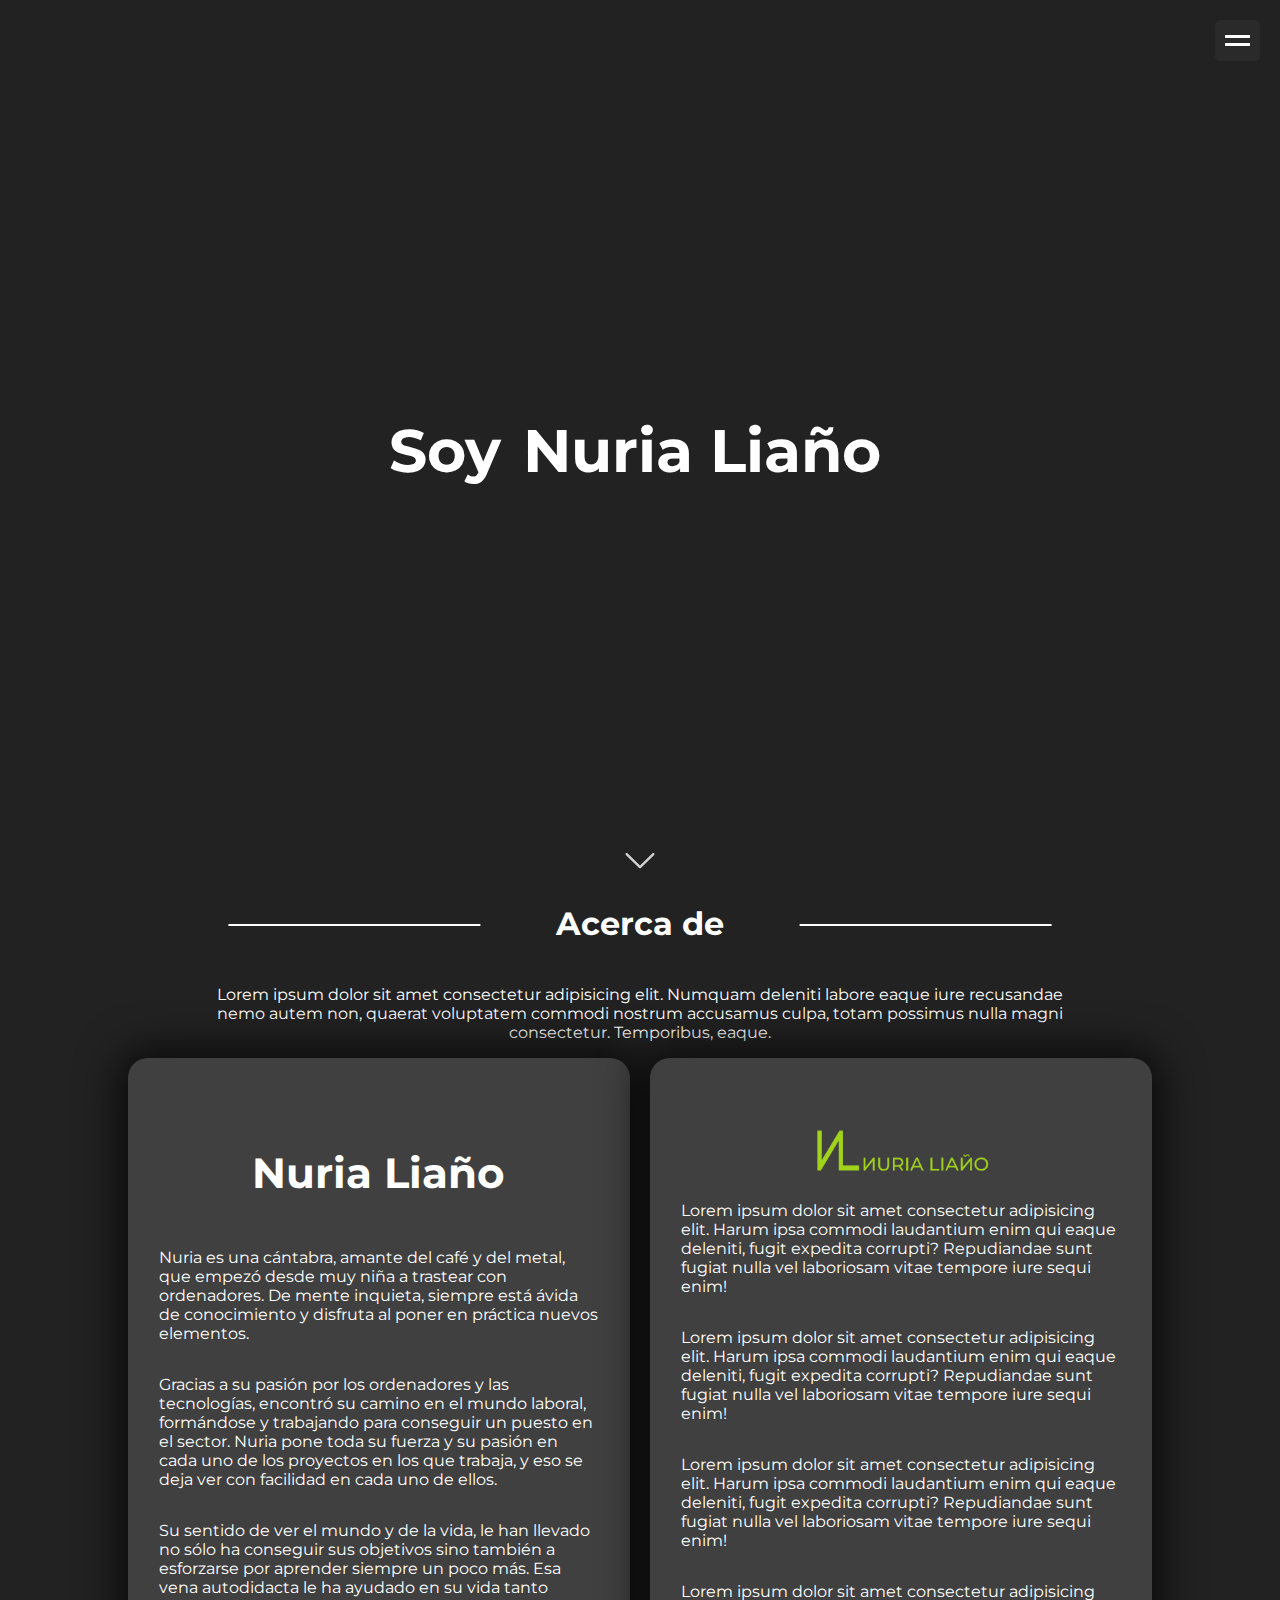
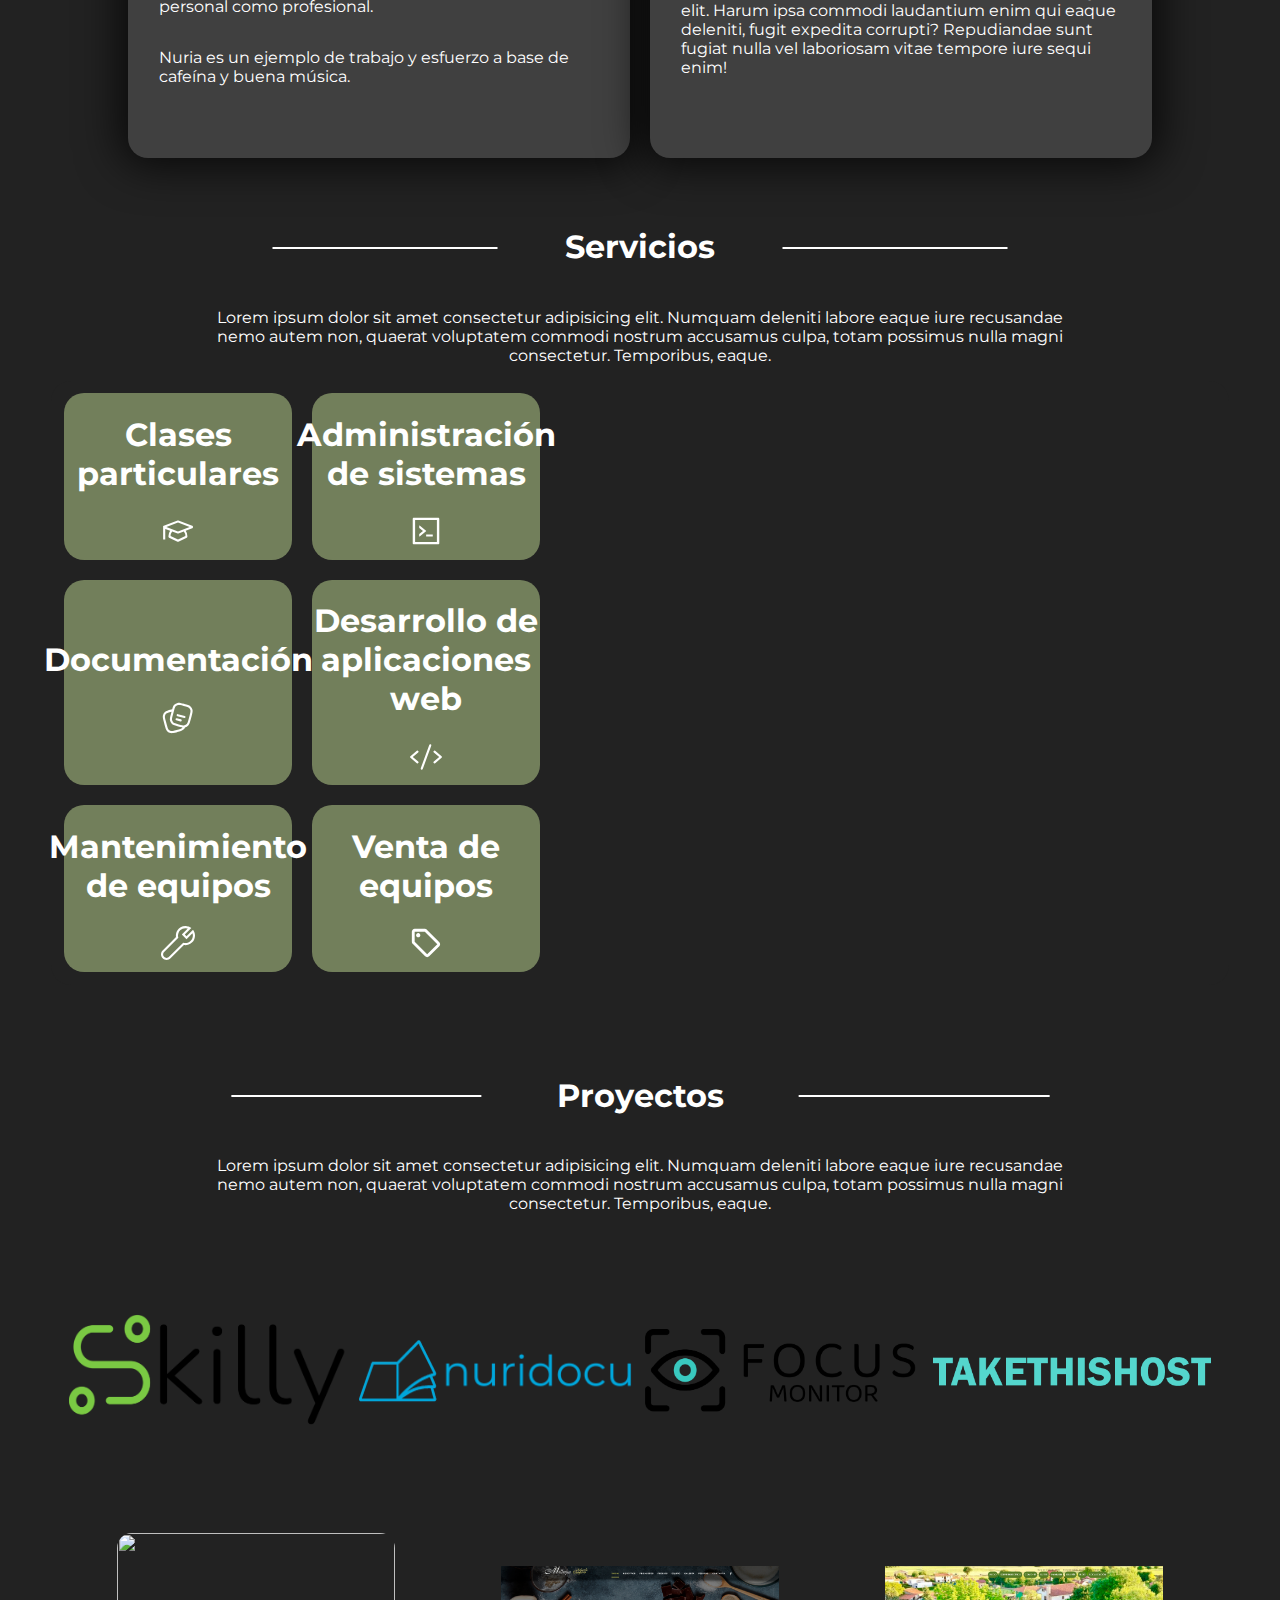
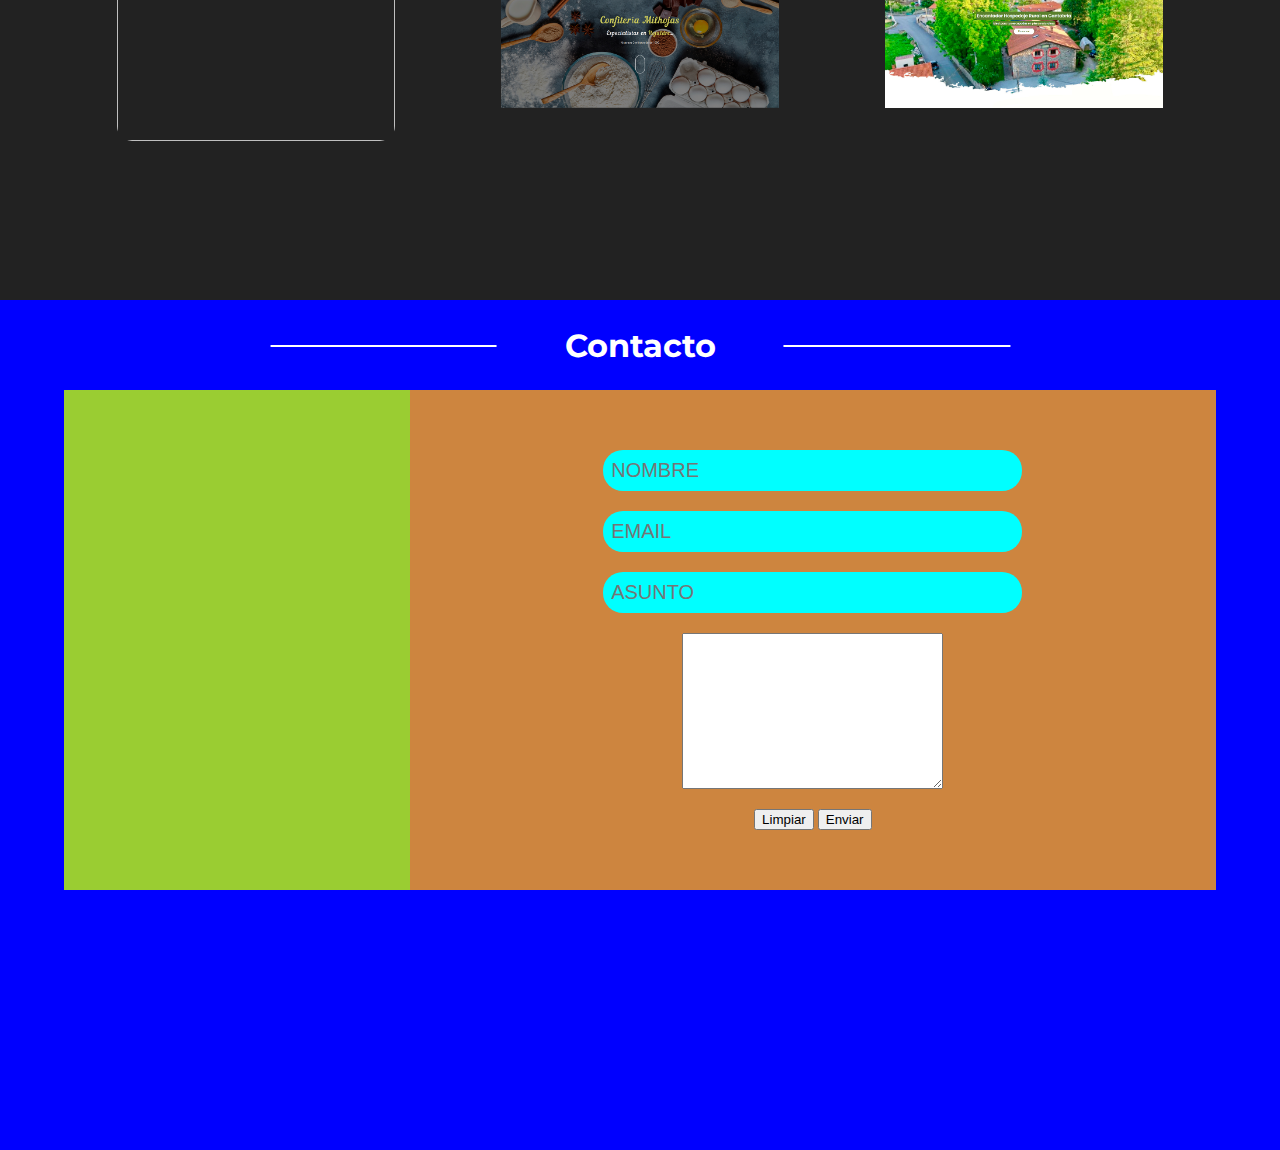
==== index.html @ 92ad4aa0 "change sections" ====
<!DOCTYPE html>
<html lang="en">
<head>
    <meta charset="UTF-8">
    <meta name="viewport" content="width=device-width, initial-scale=1.0">
    <link rel="stylesheet" href="css/main.css">
    <link rel="preconnect" href="https://fonts.googleapis.com">
    <link rel="preconnect" href="https://fonts.gstatic.com" crossorigin>
    <link href="https://fonts.googleapis.com/css2?family=Montserrat&display=swap" rel="stylesheet">
    <script src="js/main.js"></script>
    <title>Nuria Liaño</title>
</head>
<body>
    <header>
        <div id="video-container">
            <video autoplay muted>
                <source src="media/video/header2.mp4" type="video/mp4">
            </video>
        </div>
        <nav class="menu">
            <div class="menu-icon" onclick="toggleMenu()">
                <div class="bar"></div>
                <div class="bar"></div>
            </div>
            <ul class="menu-items" id="menuItems">                
                <li><a href="#home">Inicio</a></li>
                <li><a href="#about">Acerca de</a></li>
                <li><a href="#services">Servicios</a></li>
                <li><a href="#projects">Proyectos</a></li>
                <li><a href="#contact">Contacto</a></li>
            </ul>
        </nav>
        <div id="initial-text">
            <h1 id="initial-title">Soy</h1>
            <h1 id="initial-text-change"></h1>
        </div>
        <a href=""><img src="media/img/arrow-down.svg" alt="" id="arrow-down"></a>
    </header>
    <main>
        <section class="about" id="about">
            <h1 class="title-section">Acerca de</h1>
            <p class="section-text">Lorem ipsum dolor sit amet consectetur adipisicing elit. Numquam deleniti labore eaque iure recusandae nemo autem non, quaerat voluptatem commodi nostrum accusamus culpa, totam possimus nulla magni consectetur. Temporibus, eaque.</p>
            <div class="about-cards-container">
                <div id="about-card-nuria">
                    <h2>Nuria Liaño</h2>
                    <p>Nuria es una cántabra, amante del café y del metal, que empezó desde muy niña a trastear con ordenadores. De mente inquieta, siempre está ávida de conocimiento y disfruta al poner en práctica nuevos elementos. </p>
                    <p>Gracias a su pasión por los ordenadores y las tecnologías, encontró su camino en el mundo laboral, formándose y trabajando para conseguir un puesto en el sector. Nuria pone toda su fuerza y su pasión en cada uno de los proyectos en los que trabaja, y eso se deja ver con facilidad en cada uno de ellos.</p>
                    <p>Su sentido de ver el mundo y de la vida, le han llevado no sólo ha conseguir sus objetivos sino también a esforzarse por aprender siempre un poco más. Esa vena autodidacta le ha ayudado en su vida tanto personal como profesional.</p>
                    <p>Nuria es un ejemplo de trabajo y esfuerzo a base de cafeína y buena música.</p>
                    <div class="nuria-img-container">
                        <img src="media/img/yo3.jpg" alt="">
                    </div>
                </div>
                <div id="about-card-nl">
                    <img src="media/img/bck_transparent_A2D31C_inline.png" alt="">
                    <p>Lorem ipsum dolor sit amet consectetur adipisicing elit. Harum ipsa commodi laudantium enim qui eaque deleniti, fugit expedita corrupti? Repudiandae sunt fugiat nulla vel laboriosam vitae tempore iure sequi enim!</p>
                    <p>Lorem ipsum dolor sit amet consectetur adipisicing elit. Harum ipsa commodi laudantium enim qui eaque deleniti, fugit expedita corrupti? Repudiandae sunt fugiat nulla vel laboriosam vitae tempore iure sequi enim!</p>
                    <p>Lorem ipsum dolor sit amet consectetur adipisicing elit. Harum ipsa commodi laudantium enim qui eaque deleniti, fugit expedita corrupti? Repudiandae sunt fugiat nulla vel laboriosam vitae tempore iure sequi enim!</p>
                    <p>Lorem ipsum dolor sit amet consectetur adipisicing elit. Harum ipsa commodi 
                        laudantium enim qui eaque deleniti, fugit expedita corrupti? Repudiandae sunt fugiat 
                        nulla vel laboriosam vitae tempore iure sequi enim!</p>
                </div>
            </div>
        </section>
        <section class="services" id="services">
            <h1 class="title-section">Servicios</h1>
            <!--  TODO:cambiar esto por que cada vez que pulse o pase por un servicio cambia el texto y los links  -->
            <p class="section-text">Lorem ipsum dolor sit amet consectetur adipisicing elit. Numquam deleniti labore eaque iure recusandae nemo autem non, quaerat voluptatem commodi nostrum accusamus culpa, totam possimus nulla magni consectetur. Temporibus, eaque.</p>
            <div class="services-container">
                <div class="services-cards-container">
                    <div class="services-card" id="services-cp" data-text="Texto para Clases particulares">
                        <h1>Clases particulares</h1>
                        <img src="media/img/icons/mortar.svg" alt="teacher">
                    </div>
                    <div class="services-card" id="services-sy" data-text="Texto para sys">
                        <h1>Administración de sistemas</h1>
                        <img src="media/img/icons/sysadmin.svg" alt="tux linux">
                    </div>
                    <div class="services-card" id="services-doc">
                        <h1>Documentación</h1>
                        <img src="media/img/icons/notes.svg" alt="play twitch">
                    </div>
                    <div class="services-card" id="services-dw">
                        <h1>Desarrollo de aplicaciones web</h1>
                        <img src="media/img/icons/code.svg" alt="web developer">
                    </div>
                    <div class="services-card" id="services-me">
                        <h1>Mantenimiento de equipos</h1>
                        <img src="media/img/icons/repair.svg" alt="repair pc">
                    </div>
                    <div class="services-card" id="services-ve">
                        <h1>Venta de equipos</h1>
                        <img src="media/img/icons/sell.svg" alt="sell pc">
                    </div>
                </div>
                <div class="services-text-container">
                    <div id="text-explain"></div>
                    <a href="#" target="_blank" rel="noopener noreferrer" id="linktoweb"><img src="" alt="" id="imglink"></a>
                    <div id="links-repos">
                        <a href="#" target="_blank" rel="noopener noreferrer" id="repo-github"><img src="" alt="" id="ico-github"></a>
                        <a href="#" target="_blank" rel="noopener noreferrer" id="repo-gitlab"><img src="" alt="" id="ico-gitlab"></a>
                    </div>
                </div>
            </div>
        </section>
        <section class="projects" id="projects">
            <h1 class="title-section">Proyectos</h1>
            <p class="section-text">Lorem ipsum dolor sit amet consectetur adipisicing elit. Numquam deleniti labore eaque iure recusandae nemo autem non, quaerat voluptatem commodi nostrum accusamus culpa, totam possimus nulla magni consectetur. Temporibus, eaque.</p>
            <div class="wrapper">
                <div class="card">
                    <img src="media/img/7AC943_black_transparent.png">
                    <div class="info">
                        <h1>Skilly</h1>
                        <p>Lorem Ipsum is simply dummy text from the printing and typesetting industry</p>
                        <button>Read More</button><!--  TODO:cambiar esto por links a las web  -->
                    </div>
                </div>
                <div class="card">
                    <img src="media/img/logo_nuridocu_linea_blue.png">
                    <div class="info">
                        <h1>Nuridocu</h1>
                        <p>Lorem Ipsum is simply dummy text from the printing and typesetting industry</p>
                        <button>Read More</button>
                    </div>
                </div>
                <div class="card">
                    <img src="media/img/focus_monitor.png">
                    <div class="info">
                        <h1>Focus Monitor</h1>
                        <p>Lorem Ipsum is simply dummy text from the printing and typesetting industry</p>
                        <button>Read More</button>
                    </div>
                </div>
                <div class="card">
                    <img src="media/img/takethishost.png">
                    <div class="info">
                        <h1>TakeThisHost</h1>
                        <p>Lorem Ipsum is simply dummy text from the printing and typesetting industry</p>
                        <button>Read More</button>
                    </div>
                </div>
                <div class="card">
                    <img src="https://gitlab.com/Nuria_Liano/gitrepos/-/raw/master/img/gitrepos_bck.png">
                    <div class="info">
                        <h1>GitRepos</h1>
                        <p>Lorem Ipsum is simply dummy text from the printing and typesetting industry</p>
                        <button>Read More</button>
                    </div>
                </div>
                <div class="card">
                    <img src="media/img/confiteria.png">
                    <div class="info">
                        <h1>Confitería Milhojas</h1>
                        <p>Lorem Ipsum is simply dummy text from the printing and typesetting industry</p>
                        <button>Read More</button>
                    </div>
                </div>
                <div class="card">
                    <img src="media/img/antaviana.png">
                    <div class="info">
                        <h1>Antaviana Cantabria</h1>
                        <p>Lorem Ipsum is simply dummy text from the printing and typesetting industry</p>
                        <button>Read More</button>
                    </div>
                </div>
            </div>
        </section>
        <section class="contact" id="contact">
            <h1 class="title-section">Contacto</h1>
            <div class="cal-form-container">
                <div class="contact-info">

                </div>
                <div class="form">
                    <form id="contact-form">

                        <input type="text" name="nombre" id="name" placeholder="NOMBRE">
                        <input type="text" name="email" id="email" placeholder="EMAIL">
                        <input type="text" name="asunto" id="asunto" placeholder="ASUNTO">
                        <textarea name="mesage" id="mesage" cols="30" rows="10"></textarea>
                        <div id="buttons-form">
                            <button type="reset">Limpiar</button>
                            <button type="submit">Enviar</button>
                        </div>
                        
                        <!-- <div class="inputBox">
                            <label>Nombre*</label>
                            <input type="text" id="nombre" name="nombre" required placeholder="Tu nombre"> 
                        </div>
                        
                        <div class="inputBox">
                            <label>Email*</label>
                            <input type="email" id="email" name="email" required placeholder="tucorreo@correo.com">
                        </div>

                        <div class="inputBox">
                            <label>Asunto*</label>
                            <input type="text" id="asunto" name="asunto" required placeholder="Asunto">
                        </div>

                        <div class="inputBox">
                            <label>Motivo de contacto</label>
                            <select id="opciones" name="opciones">
                            <option value="clases_asesoramiento">Clases Particulares</option>
                            <option value="clases_asesoramiento">Asesoramiento académico</option>
                            <option value="desarrollo_web">Desarrollo Web</option>
                            <option value="mantenimiento">Mantenimiento de Equipos</option>
                            <option value="venta_asesoramiento">Venta de equipos</option>
                            <option value="venta_asesoramiento">Presupuestos de equipos</option>
                            <option value="charleta">Charleta</option>
                            </select>
                        </div>
                        <div class="inputBox">
                            <label>Contenido del correo*</label>
                            <textarea id="contenido" name="contenido" rows="15" cols="50" required></textarea>
                        </div>
                    
                        <input type="reset">Limpiar formulario<input/>
                        <button type="submit">Enviar</button> -->
                    </form>
                </div>
            </div>
        </section>
        
    </main>
</body>
</html>
---- css/main.css ----
body{
    background-color: #222222;
    color: #ffffff;
    font-family: 'Montserrat', sans-serif;
    margin: 0;
    padding: 0;
}

/* general */
.title-section{
    position: relative;
    margin: 2% 0;
}

.title-section::before,
.title-section::after {
  content: '';
  position: absolute;
  top: 50%; /* Posicionamos las líneas en la mitad vertical del título */
  width: 150%; /* Ancho de las líneas (puedes ajustarlo según tus preferencias) */
  height: 2px; /* Altura de las líneas (puedes ajustarlo según tus preferencias) */
  background-color: white; /* Color de las líneas (puedes ajustarlo según tus preferencias) */
}

.title-section::before {
  left: 0; /* Línea izquierda */
  transform: translateX(-130%); /* Centramos la línea izquierda al principio del título */
}

.title-section::after {
  right: 0; /* Línea derecha */
  transform: translateX(130%); /* Centramos la línea derecha al final del título */
}

.section-text{
    padding: 0 15%;
    text-align: center;
}
/* header */

header{
    width: 100%;
    height: 100%;
    display: flex;
    justify-content: center;
    align-items: center;
    flex-direction: column;
    position: relative;
}

#video-container{
    width: 100%;
    height: 100vh;
    display: flex;
    justify-content: center;
    align-items: center;
    z-index: -1;
}

#video-container video{
    width: 100%;
    height: 100%;
    filter: blur(3px);
    object-fit: cover;
    opacity: 0.7;
    z-index: -1;
}

#initial-text{
    position: absolute;
    width: 90%;
    height: 20vh;
    font-size: 30px;
    display: flex;
    flex-direction: row;
    justify-content: center;
    align-items: center;
    gap: 1%;
    border-radius: 15px;
    opacity: 1;
    transition: opacity 1s ease-in-out;
}

#initial-text-change {
    display: inline-block;
    padding: 10px;
    border-radius: 5px;
    transition: opacity 0.5s ease-in-out;
}

#arrow-down {
    position: absolute;
    bottom: 20px; /* Ajusta la distancia desde abajo */
    left: 50%; /* Coloca la imagen en el centro horizontalmente */
    transform: translateX(-50%); /* Centra horizontalmente la imagen */
    width: 40px; /* Ajusta el ancho de la imagen */
    height: 40px; /* Ajusta la altura de la imagen */
    opacity: 0.8;
    animation: moveDown 2s infinite alternate; /* Animación para mover hacia abajo */
}

@keyframes moveDown {
    0% {
        transform: translateX(-50%) translateY(0); /* Posición inicial */
    }
    100% {
        transform: translateX(-50%) translateY(20px); /* Posición final (20px hacia abajo) */
    }
}

.menu {
    position: absolute;
    top: 20px; /* Ajusta la distancia desde la parte superior */
    right: 20px; /* Ajusta la distancia desde la derecha */
    background-color: #45454544;
    color: #fff;
    display: flex;
    align-items: flex-end; /* Alinea el menú a la derecha */
    padding: 10px;
    border-radius: 5px;
  }
  
  .menu-icon {
    cursor: pointer;
  }
  
  .bar {
    width: 25px;
    height: 3px;
    background-color: #fff;
    margin: 5px 0;
    transition: transform 1s;
  }
  
  .menu-items {
    list-style: none;
    padding: 0;
    display: none;
  }
  
  .menu-items li {
    padding: 10px;
  }
  
  .menu-items li a {
    color: #fff;
    text-decoration: none;
  }
  
  .menu-items li a:hover {
    text-decoration: underline;
  }

/* main */
main{
    width: 100%;
}

/* acerca */
.about{
    width: 100%;
    height: 100vh;
    display: flex;
    justify-content: center;
    align-items: center;
    flex-direction: column;

}

.about-cards-container{
    width: 80%;
    display: flex;
    flex-direction: row;
    justify-content: center;
    align-items: center;
    gap: 2%;
    margin-bottom: 5%;
}

#about-card-nl, #about-card-nuria{
    width: 50%;
    height: 700px;
    border-radius: 20px;
    background-color: rgb(64, 64, 64);
    display: flex;
    justify-content: center;
    align-items: center;
    flex-direction: column;
    padding:0 3%;
    position: relative;
    overflow: hidden;
    box-shadow: 0px 0px 43px 8px rgba(0,0,0,0.75);
}

#about-card-nuria > h2{
    font-size: 260%;
}
#about-card-nl img{
    width: 40%;
}

/* Estilos para el contenedor de la imagen en about-card-nuria */
.nuria-img-container {
    position: absolute; /* Posición absoluta para superponer la imagen */
    top: 0;
    left: 0;
    width: 100%;
    height: 100%;
    display: flex;
    justify-content: center;
    align-items: center;
    opacity: 0; /* La imagen inicialmente está oculta */
    visibility: hidden; /* Ocultamos la imagen pero mantiene el espacio */
    transition: opacity 0.5s, visibility 0.5s; /* Transición suave */
}

.nuria-img-container > img{
    width: 100%;
}

#about-card-nuria:hover .nuria-img-container {
    opacity: 1; /* Mostramos la imagen al hacer hover en about-card-nuria */
    background-color: rgb(108, 108, 108);
    border-radius: 20px;
    visibility: visible; /* Hacemos visible la imagen */
}

#about-card-nl:hover, #about-card-nuria:hover {
    background-color: rgb(108, 108, 108)
}

/* services */

.services{
    width: 100%;
    height: 850px;
    display: flex;
    justify-content: center;
    align-items: center;
    flex-direction: column;
    background-image: url("../media/img/bck-services.png");
    background-size: cover;
    background-repeat: no-repeat;
    background-position: center;
}

.services-container{
    width: 90%;
    margin-bottom: 5%;
    display: flex;
    flex-direction: row;
    padding: 1%;
    background-color: #22222295;
    border-radius: 20px;
    
}

.services-cards-container{
    width: 50%;
    display: flex;
    flex-direction: row;
    flex-wrap: wrap;
    gap: 20px;
}

.services-card{
    width: 40%;
    display: flex;
    flex-direction: column;
    justify-content: center;
    align-items: center;
    text-align: center;
    border-radius: 20px;
    background-color: #b2ca898e;

}
.services-card > img{
    width: 15%;
    margin-bottom: 5%;
}

.services-card:hover{
    /* background-color: #88ac26; */
    box-shadow: 0px 0px 47px 11px #87d1088e;
}

.services-text-container{
    width: 50%;
    display: flex;
    flex-direction: column;
    align-items: center;
    padding-right: 1%;
    
}

#text-explain{
    width: 100%;
    height: 90%;
    
    border-radius: 20px;
    padding: 2%;
    display: flex;
    flex-direction: column;
    align-items: center;
}

#linktoweb, #links-repos, #repo-github a, #repo-gitlab a{
    width: 100%;
    display: flex;
    justify-content: center;
    align-items: center;
    padding: 1%;
}

#linktoweb img{
    width: 120px;
}

#links-repos{
  gap: 3%;
}

#repo-github img, #repo-gitlab img{
    width: 35px;
}

/* projects */

.projects{
    width: 100%;
    height: 850px;
    display: flex;
    align-items: center;
    flex-direction: column;
}
.wrapper {
    margin-top: 3%;
    display: flex;
    width: 90%;
    justify-content: space-around;
    align-items: center;
    flex-wrap: wrap;
  }
  
  .card {
    width: 20%;
    height: 160px;
    border-radius: 15px;
    padding: 1.5rem;
    position: relative;
    display: flex;
    align-items: flex-end;
    transition: 0.4s ease-out;
    margin-bottom: 5%;
  }
  
  .card:hover {
    transform: translateY(20px);
  }
  
  .card:before {
    content: "";
    position: absolute;
    top: 0;
    left: 0;
    display: block;
    width: 100%;
    height: 100%;
    border-radius: 15px;
    background: rgba(0, 0, 0, 0.6);
    z-index: 2;
    transition: 0.5s;
    opacity: 0;
  }
  
  .card:hover:before {
    opacity: 1;
  }
  
  .card img {
    width: 100%;
    height: 100%;
    object-fit: contain;
    position: absolute;
    top: 0;
    left: 0;
    border-radius: 15px;
  }
  
  .card .info {
    position: relative;
    z-index: 3;
    color: white;
    opacity: 0;
    transform: translateY(30px);
    transition: 0.5s;
  }
  
  .card:hover .info {
    opacity: 1;
    transform: translateY(0px);
  }
  
  .card .info h1 {
    margin: 0px;
  }
  
  .card .info p {
    letter-spacing: 1px;
    font-size: 15px;
    margin-top: 8px;
  }
  
  .card .info button {
    padding: 0.6rem;
    outline: none;
    border: none;
    border-radius: 3px;
    background: white;
    color: black;
    font-weight: bold;
    cursor: pointer;
    transition: 0.4s ease;
  }
  
  .card .info button:hover {
    background: dodgerblue;
    color: white;
  }

/* contacto */

.contact{
    width: 100%;
    height: 850px;
    display: flex;
    align-items: center;
    flex-direction: column;
    background-color: blue;
}
.cal-form-container{
    width: 90%;
    background-color: brown;
    display: flex;
    flex-direction: row;
    align-items: center;
}

.cal-form-container .contact-info{
    width: 30%;
    background-color: yellowgreen;
    height: 500px;
}

.cal-form-container .form{
    width: 70%;
    background-color: red;
    height: 500px;
    display: flex;
    flex-direction: column;
    justify-content: center;
    align-items: center;
}

#contact-form{
    width: 100%;
    height: 100%;
    display: flex;
    flex-direction: column;
    justify-content: center;
    flex-wrap: wrap;
    align-items: center;
    gap: 20px;
    background-color: peru;
}

#contact-form input{
  width: 50%;
  height: 5%;
  background-color: cyan;
  border: none;
  outline: none;
  font-size: 20px;
  border-radius: 20px;
  padding: 1%;
}
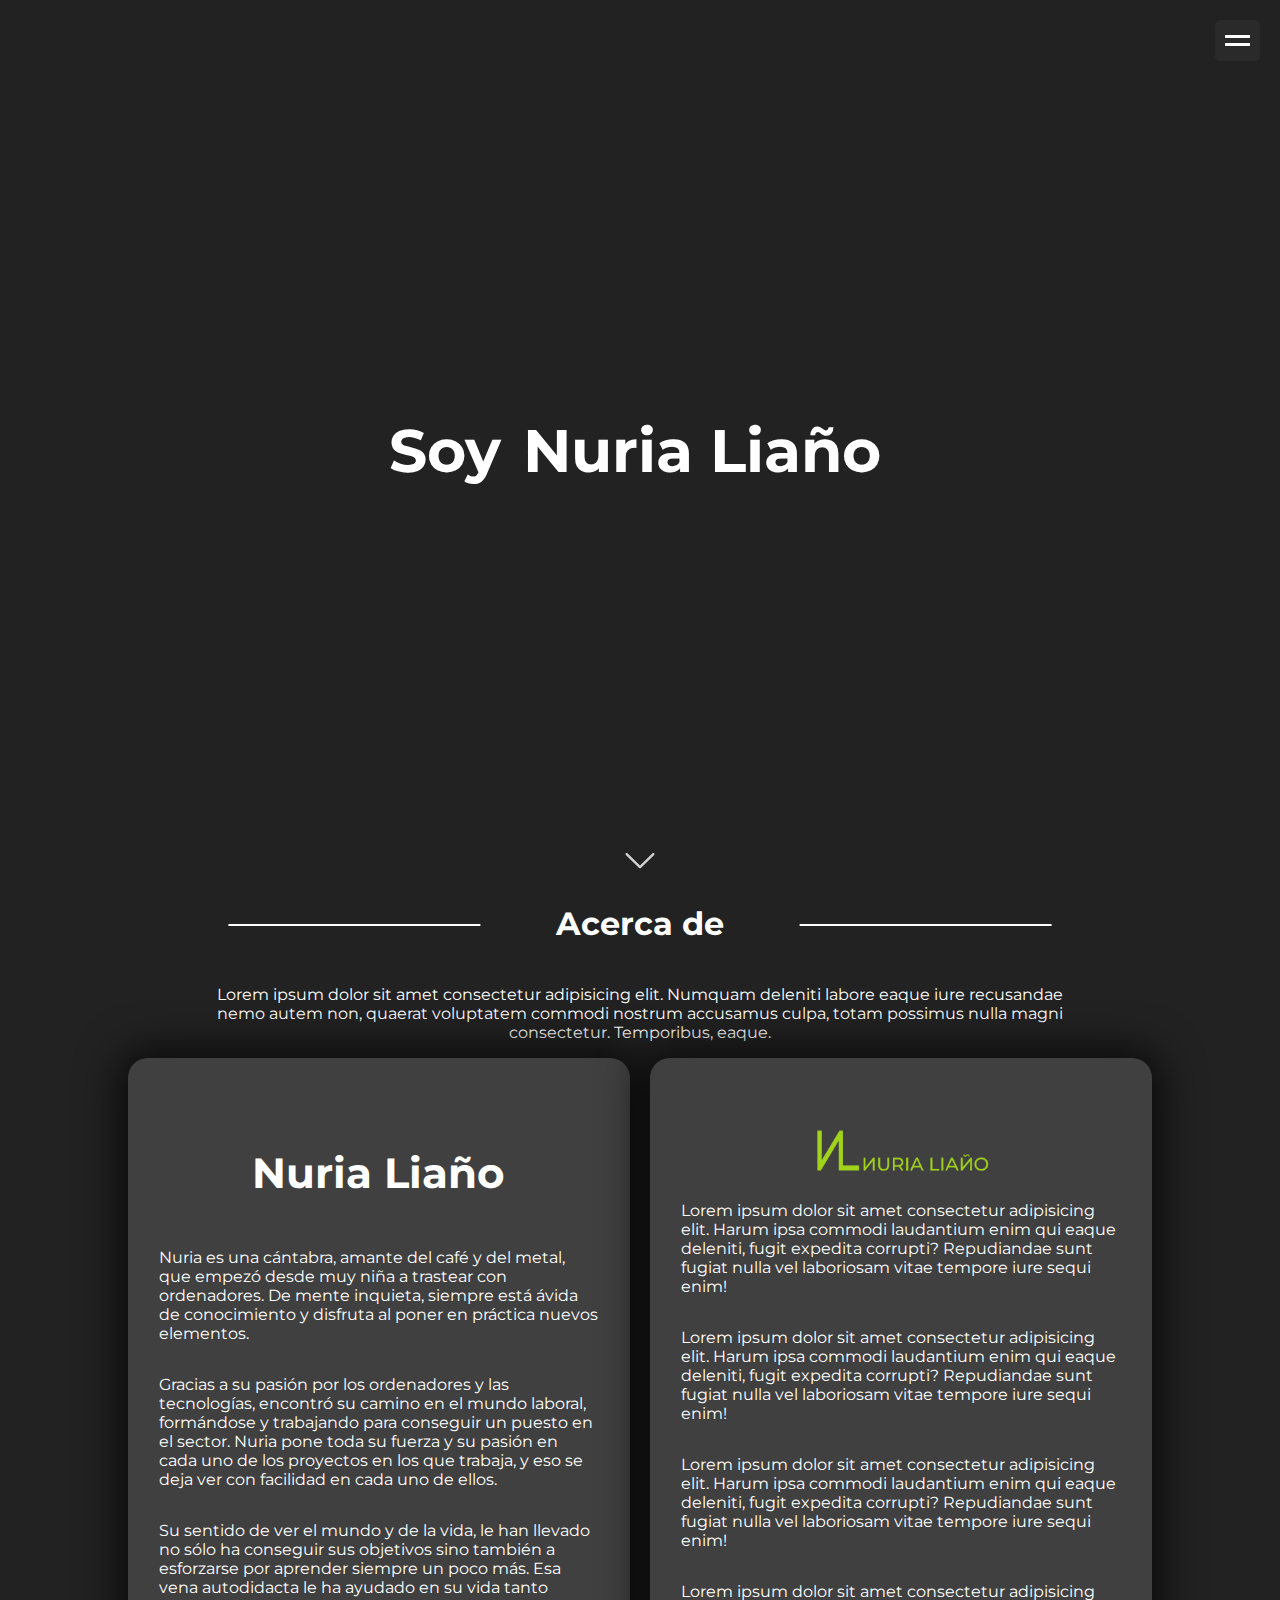
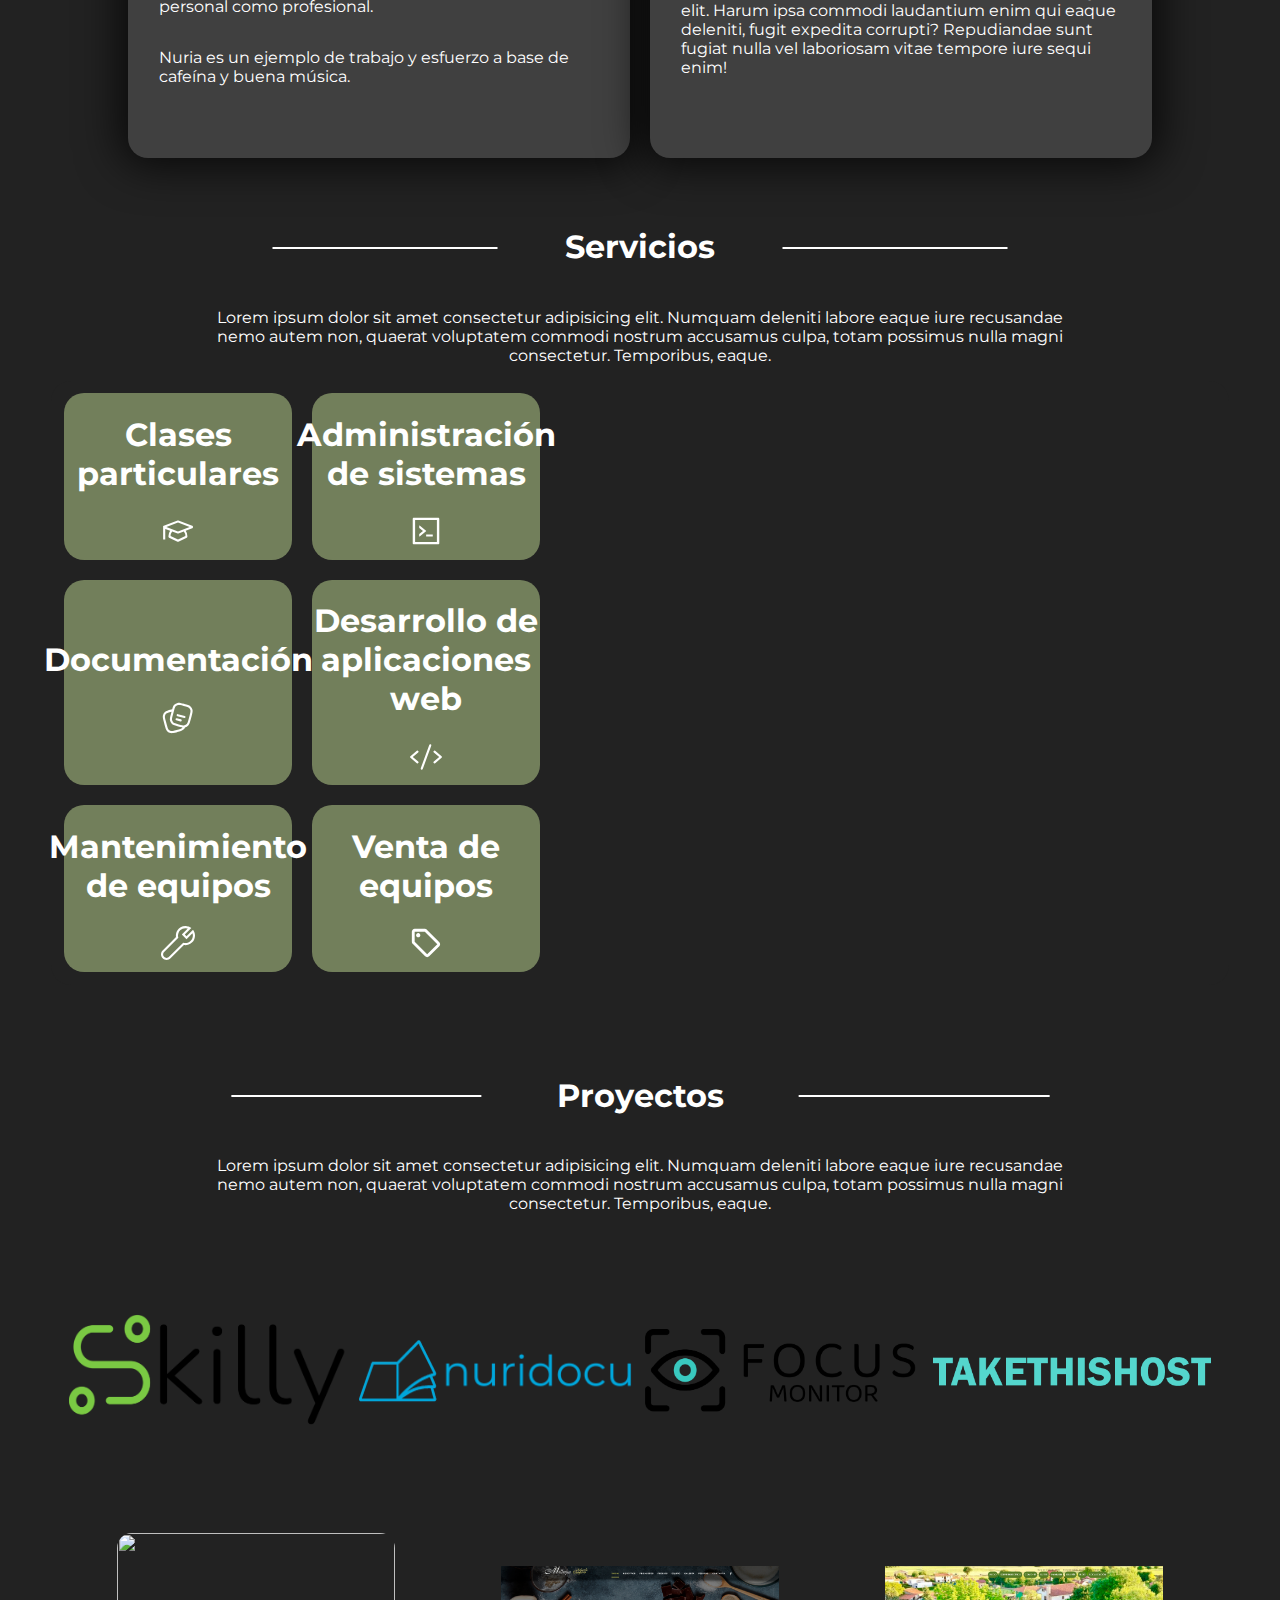
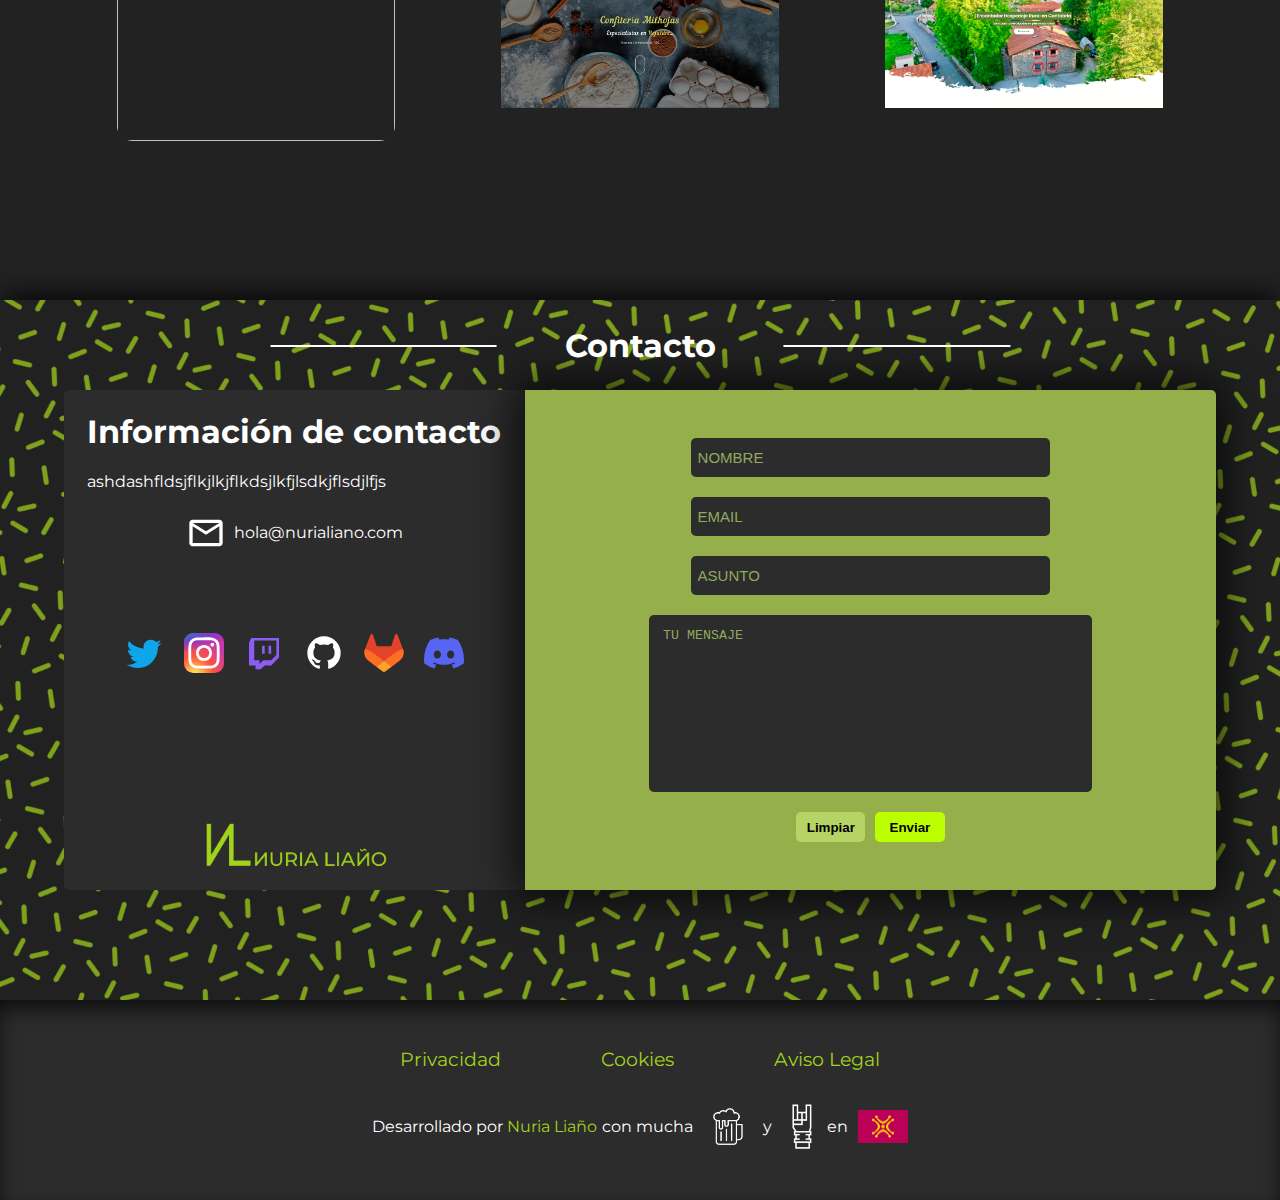
==== commit 21d2c0ac: "add more changes and pictures" ====
--- a/index.html
+++ b/index.html
@@ -169,59 +169,62 @@
             <h1 class="title-section">Contacto</h1>
             <div class="cal-form-container">
                 <div class="contact-info">
-
-                </div>
+                    <div class="contact-info-container">
+                        <h1>Información de contacto</h1>
+                        <p>ashdashfldsjflkjlkjflkdsjlkfjlsdkjflsdjlfjs</p>
+                        <div id="email-section">
+                            <img src="media/img/icons/email.svg" alt="email">
+                            <p>hola@nurialiano.com</p>
+                        </div>
+                    </div>
+                    <div id="social-media">
+                        <a href="https://twitter.com/Nuria_Liano" target="_blank" rel="noopener noreferrer" class="social-link"><img src="media/img/icons/twitter.svg" alt="twitter" id="twitter" class="social-img"></a>
+                        <a href="https://twitter.com/Nuria_Liano" target="_blank" rel="noopener noreferrer" class="social-link"><img src="media/img/icons/instagram.svg" alt="instagram" id="instagram" class="social-img"></a>
+                        <a href="https://www.twitch.tv/nurialiano" target="_blank" rel="noopener noreferrer" class="social-link"><img src="media/img/icons/twitch.svg" alt="twitch" id="twitch" class="social-img"></a>
+                        <a href="https://github.com/NuriaLiano" target="_blank" rel="noopener noreferrer" class="social-link"><img src="media/img/icons/github.svg" alt="github" id="github" class="social-img"></a>
+                        <a href="https://gitlab.com/Nuria_Liano" target="_blank" rel="noopener noreferrer" class="social-link"><img src="media/img/icons/gitlab.svg" alt="gitlab" id="gitlab" class="social-img"></a>
+                        <a href="discordapp.com/usuarios/689209701895766049" target="_blank" rel="noopener noreferrer" class="social-link"><img src="media/img/icons/discord.svg" alt="discord" id="discord" class="social-img"></a>
+                    </div>
+                    <img src="media/img/bck_transparent_A2D31C_inline.png" alt="" id="nl-logo">
+                </div>
+                
                 <div class="form">
                     <form id="contact-form">
-
                         <input type="text" name="nombre" id="name" placeholder="NOMBRE">
                         <input type="text" name="email" id="email" placeholder="EMAIL">
                         <input type="text" name="asunto" id="asunto" placeholder="ASUNTO">
-                        <textarea name="mesage" id="mesage" cols="30" rows="10"></textarea>
+                        <textarea name="mesage" id="mesage" cols="30" rows="10" placeholder="TU MENSAJE"></textarea>
                         <div id="buttons-form">
                             <button type="reset">Limpiar</button>
                             <button type="submit">Enviar</button>
                         </div>
-                        
-                        <!-- <div class="inputBox">
-                            <label>Nombre*</label>
-                            <input type="text" id="nombre" name="nombre" required placeholder="Tu nombre"> 
-                        </div>
-                        
-                        <div class="inputBox">
-                            <label>Email*</label>
-                            <input type="email" id="email" name="email" required placeholder="tucorreo@correo.com">
-                        </div>
-
-                        <div class="inputBox">
-                            <label>Asunto*</label>
-                            <input type="text" id="asunto" name="asunto" required placeholder="Asunto">
-                        </div>
-
-                        <div class="inputBox">
-                            <label>Motivo de contacto</label>
-                            <select id="opciones" name="opciones">
-                            <option value="clases_asesoramiento">Clases Particulares</option>
-                            <option value="clases_asesoramiento">Asesoramiento académico</option>
-                            <option value="desarrollo_web">Desarrollo Web</option>
-                            <option value="mantenimiento">Mantenimiento de Equipos</option>
-                            <option value="venta_asesoramiento">Venta de equipos</option>
-                            <option value="venta_asesoramiento">Presupuestos de equipos</option>
-                            <option value="charleta">Charleta</option>
-                            </select>
-                        </div>
-                        <div class="inputBox">
-                            <label>Contenido del correo*</label>
-                            <textarea id="contenido" name="contenido" rows="15" cols="50" required></textarea>
-                        </div>
-                    
-                        <input type="reset">Limpiar formulario<input/>
-                        <button type="submit">Enviar</button> -->
                     </form>
                 </div>
             </div>
         </section>
-        
+        <footer>
+            <div class="footer-container">
+                <div class="legal-links">
+                    <a href="#">Privacidad</a>
+                    <a href="#">Cookies</a>
+                    <a href="#">Aviso Legal</a>
+                </div>
+                <div class="developer">
+                    <p>Desarrollado por <span>Nuria Liaño</span></p>
+                    <div class="dev-imgs">
+                        <p>con mucha</p>
+                        <img src="media/img/icons/beer.png" alt="beer icon" id="beer">
+                        <p>y</p>
+                        <img src="media/img/icons/metal.png" alt="metal icon" id="metal">
+                    </div>
+                    <div class="location">
+                        <p>en</p>
+                        <img src="media/img/icons/cantabria.png" alt="cantabria flag" id="cantabria">
+                    </div>
+                </div>
+                
+            </div>
+        </footer>
     </main>
 </body>
 </html>--- a/css/main.css
+++ b/css/main.css
@@ -1,3 +1,8 @@
+
+html{
+  scroll-behavior: smooth;
+  overflow-behavior: smooth; /* Agregar esta propiedad para navegadores que la admitan */
+}
 
 body{
     background-color: #222222;
@@ -5,6 +10,7 @@
     font-family: 'Montserrat', sans-serif;
     margin: 0;
     padding: 0;
+    overscroll-behavior-y: contain;
 }
 
 /* general */
@@ -433,29 +439,77 @@
 
 .contact{
     width: 100%;
-    height: 850px;
-    display: flex;
-    align-items: center;
-    flex-direction: column;
-    background-color: blue;
+    height: 700px;
+    display: flex;
+    align-items: center;
+    flex-direction: column;
+    background-image: url("../media/img/back_contact.png");
+    background-position: center;
+    background-size: cover;
+    box-shadow: 0px -10px 22px -3px rgba(0,0,0,0.75);
 }
 .cal-form-container{
     width: 90%;
-    background-color: brown;
     display: flex;
     flex-direction: row;
     align-items: center;
 }
 
-.cal-form-container .contact-info{
-    width: 30%;
-    background-color: yellowgreen;
+.contact-info{
+    width: 40%;
     height: 500px;
+    display: flex;
+    flex-direction: column;
+    align-items: center;
+    justify-content: flex-start;
+    background-color: #2c2c2c;
+    border-radius: 5px 0 0 5px;
+    gap: 15%;
+}
+
+.contact-info #email-section{
+    width: 100%;
+    display: flex;
+    flex-direction: row;
+    gap: 2%;
+    justify-content: center;
+    align-items: center;
+}
+
+.contact-info #email-section img{
+    width: 40px;
+}
+
+#social-media{
+  width: 100%;
+  display: flex;
+  flex-wrap: wrap;
+  justify-content: center;
+  align-items: center;
+  gap: 20px;
+}
+
+#social-media .social-link{
+  width: fit-content;
+  display: flex;
+  justify-content: center;
+  align-items: center;
+}
+
+#social-media .social-img{
+  width: 40px;
+  height: 40px;
+  transition: background-image 0.3s ease;
+}
+
+#nl-logo{
+  width: 40%;
+  margin-top: auto;
+  margin-bottom: 2%;
 }
 
 .cal-form-container .form{
-    width: 70%;
-    background-color: red;
+    width: 60%;
     height: 500px;
     display: flex;
     flex-direction: column;
@@ -472,16 +526,138 @@
     flex-wrap: wrap;
     align-items: center;
     gap: 20px;
-    background-color: peru;
+    background-color: #95b04a;
+    box-shadow: 0px 0px 43px 8px rgba(0,0,0,0.75);
+    border-radius: 0 5px 5px 0;
 }
 
 #contact-form input{
   width: 50%;
   height: 5%;
-  background-color: cyan;
   border: none;
   outline: none;
-  font-size: 20px;
-  border-radius: 20px;
+  font-size: 15px;
+  border-radius: 5px;
   padding: 1%;
-}
+  background-color: #2c2c2c;
+  color: white;
+}
+
+#contact-form input::placeholder, #contact-form textarea::placeholder{
+  color: rgb(145, 169, 93);
+}
+
+#contact-form textarea{
+  width: 60%;
+  border-radius: 5px;
+  border: none;
+  outline: none;
+  background-color: #2c2c2c;
+  resize: none;
+  padding: 2%;
+  color: white;
+}
+
+#buttons-form{
+  width: 100%;
+  display: flex;
+  flex-direction: row;
+  align-items: center;
+  justify-content: center;
+  gap: 10px;
+}
+
+#buttons-form button{
+  width: 10%;
+  height: 30px;
+  border: none;
+  outline: none;
+  border-radius: 5px;
+  font-weight: bolder;
+}
+
+#buttons-form button[type="submit"]{
+  background-color: #bbff00;
+}
+
+#buttons-form button[type="submit"]:hover, #buttons-form button[type="reset"]:hover {
+  background-color: #668a01;
+}
+
+#buttons-form button[type="reset"]{
+  background-color: #b6d365;
+}
+
+/* footer */
+
+footer{
+  box-shadow: inset 0px 10px 22px -3px rgba(0,0,0,0.75);
+  width: 100%;
+  height: 200px;
+  background-color: #2c2c2c;
+  display: flex;
+  justify-content: center;
+  align-items: center;
+}
+
+.footer-container{
+  width: 100%;
+  display: flex;
+  justify-content: center;
+  align-items: center;
+  flex-direction: column;
+  gap: 30px;
+}
+
+.legal-links, .developer{
+  width: 100%;
+  display: flex;
+  justify-content: center;
+  align-items: center;
+}
+
+.legal-links{
+  gap: 100px;
+}
+
+.legal-links a{
+  color: #A2D31C;
+  text-decoration: none;
+  font-size: 19px;
+}
+
+.developer{
+  gap: 5px; /*este gap es para separar el texto de desarrollado por nuria liano */
+}
+
+.developer span{
+  color: #A2D31C;
+}
+
+.dev-imgs, .location{
+  display: flex;
+  justify-content: center;
+  align-items: center;
+  gap: 20px;
+}
+
+.dev-imgs #beer{
+  width: 30px;
+  height: auto;
+}
+
+.dev-imgs #metal{
+  width: 20px;
+  height: auto;
+}
+
+.location{
+  gap: 10px;
+  margin-left: 10px;
+}
+
+.location #cantabria{
+  width: 50px;
+}
+
+
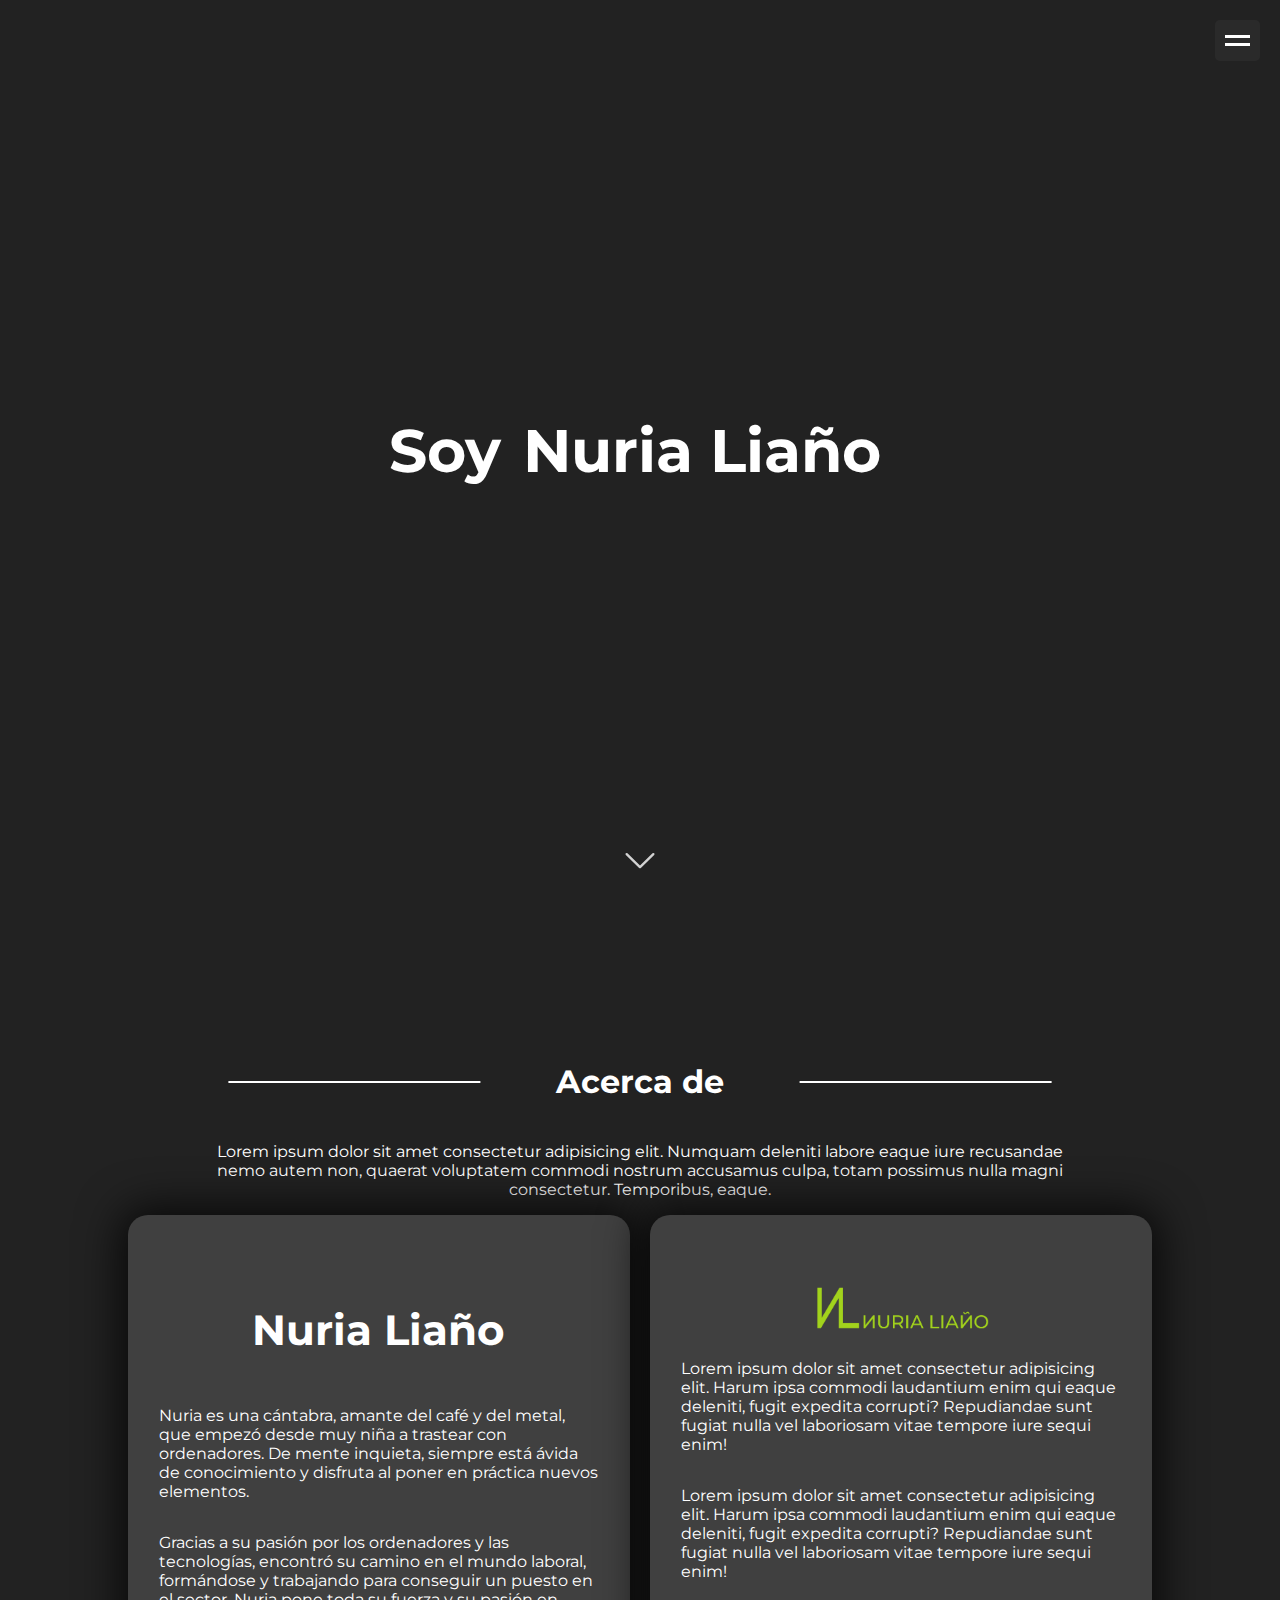
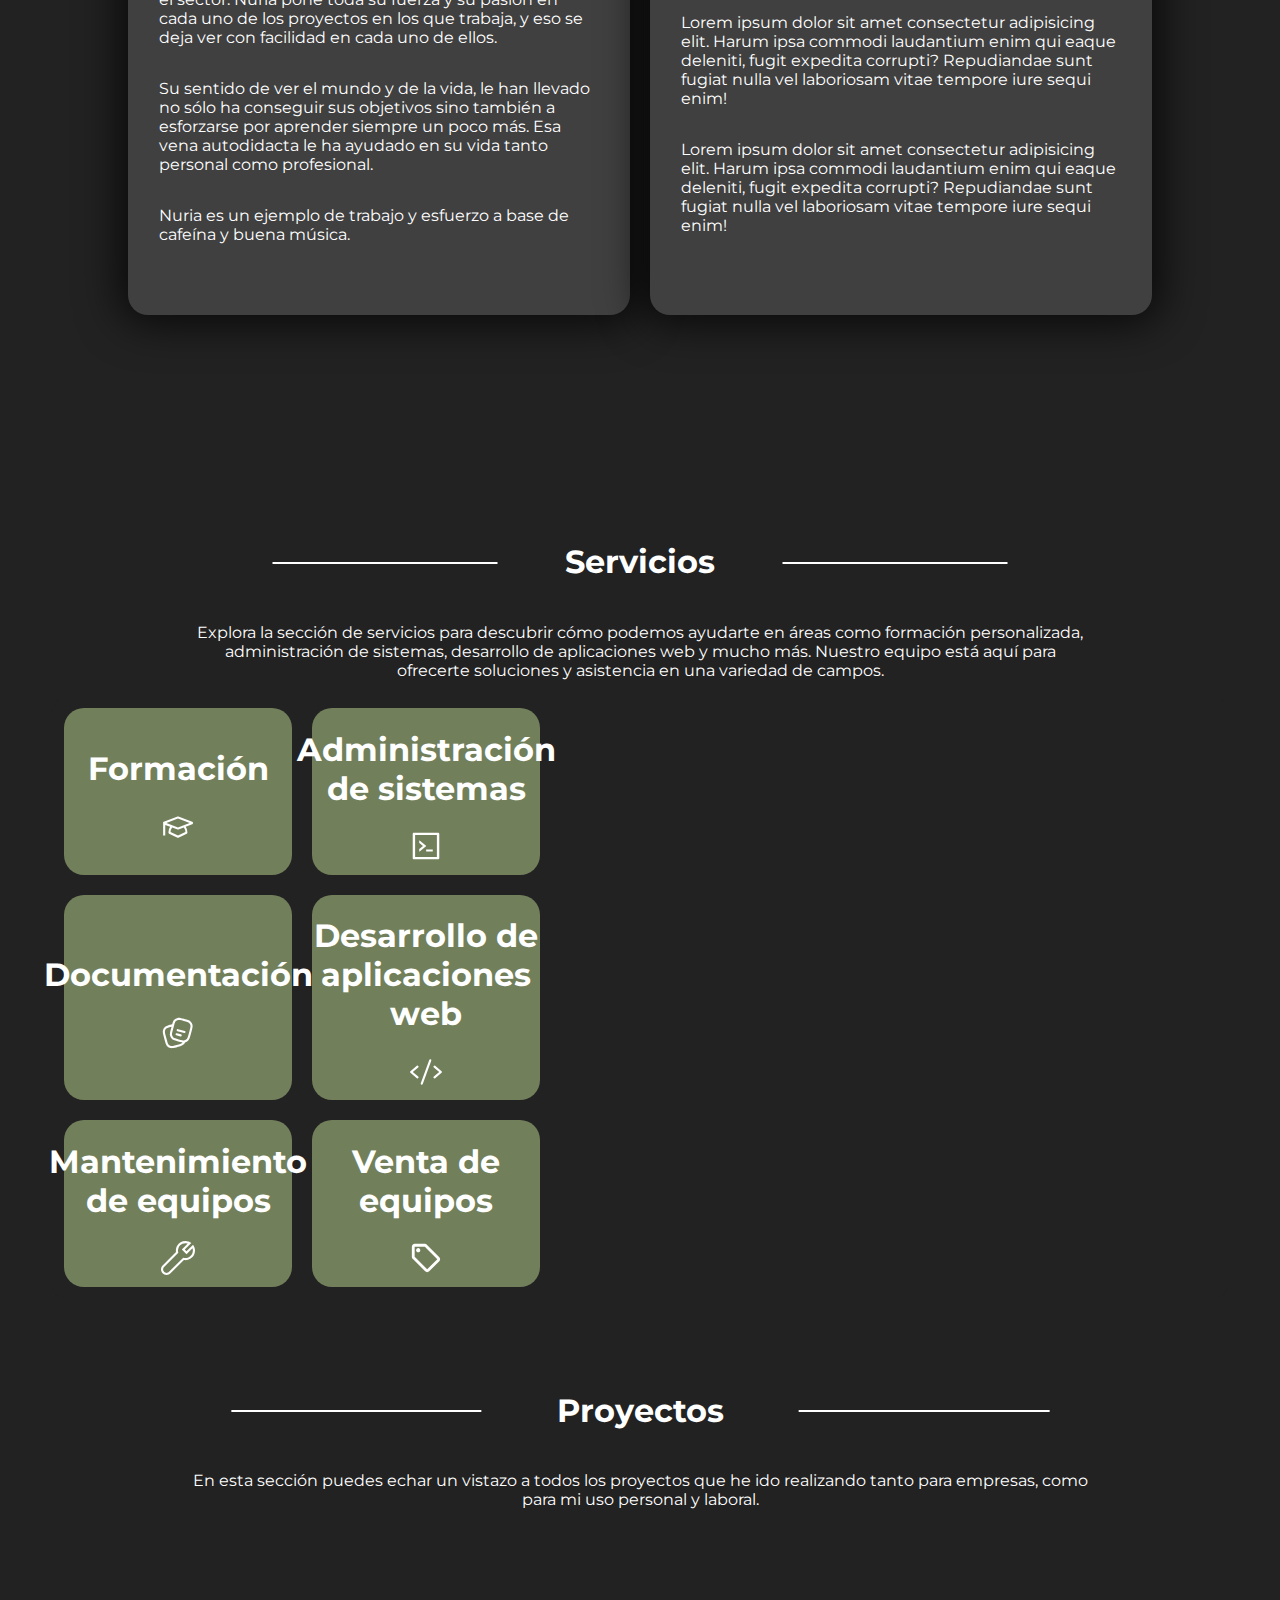
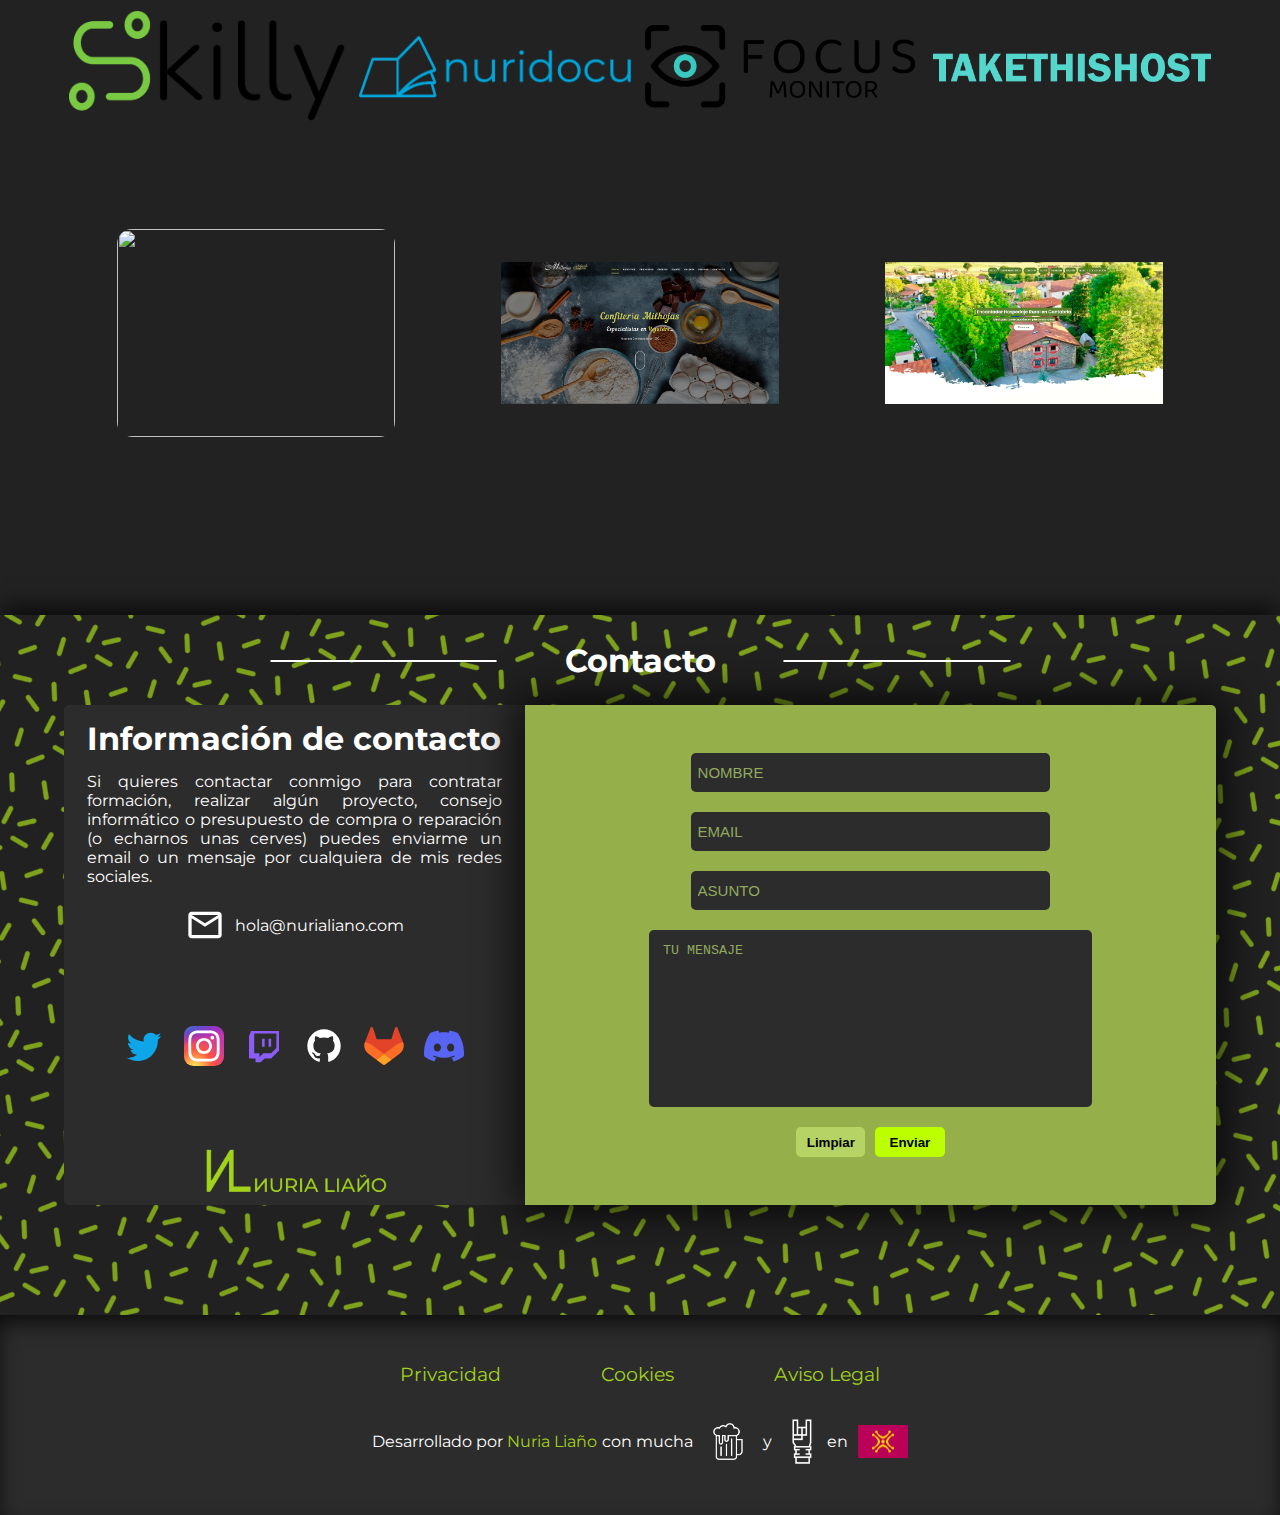
==== commit 3ae97531: "update width" ====
--- a/index.html
+++ b/index.html
@@ -65,11 +65,11 @@
         <section class="services" id="services">
             <h1 class="title-section">Servicios</h1>
             <!--  TODO:cambiar esto por que cada vez que pulse o pase por un servicio cambia el texto y los links  -->
-            <p class="section-text">Lorem ipsum dolor sit amet consectetur adipisicing elit. Numquam deleniti labore eaque iure recusandae nemo autem non, quaerat voluptatem commodi nostrum accusamus culpa, totam possimus nulla magni consectetur. Temporibus, eaque.</p>
+            <p class="section-text">Explora la sección de servicios para descubrir cómo podemos ayudarte en áreas como formación personalizada, administración de sistemas, desarrollo de aplicaciones web y mucho más. Nuestro equipo está aquí para ofrecerte soluciones y asistencia en una variedad de campos.</p>
             <div class="services-container">
                 <div class="services-cards-container">
                     <div class="services-card" id="services-cp" data-text="Texto para Clases particulares">
-                        <h1>Clases particulares</h1>
+                        <h1>Formación</h1>
                         <img src="media/img/icons/mortar.svg" alt="teacher">
                     </div>
                     <div class="services-card" id="services-sy" data-text="Texto para sys">
@@ -94,6 +94,7 @@
                     </div>
                 </div>
                 <div class="services-text-container">
+                    <h3 id="title-text-services"></h3>
                     <div id="text-explain"></div>
                     <a href="#" target="_blank" rel="noopener noreferrer" id="linktoweb"><img src="" alt="" id="imglink"></a>
                     <div id="links-repos">
@@ -105,62 +106,62 @@
         </section>
         <section class="projects" id="projects">
             <h1 class="title-section">Proyectos</h1>
-            <p class="section-text">Lorem ipsum dolor sit amet consectetur adipisicing elit. Numquam deleniti labore eaque iure recusandae nemo autem non, quaerat voluptatem commodi nostrum accusamus culpa, totam possimus nulla magni consectetur. Temporibus, eaque.</p>
+            <p class="section-text">En esta sección puedes echar un vistazo a todos los proyectos que he ido realizando tanto para empresas, como para mi uso personal y laboral.</p>
             <div class="wrapper">
                 <div class="card">
                     <img src="media/img/7AC943_black_transparent.png">
                     <div class="info">
                         <h1>Skilly</h1>
-                        <p>Lorem Ipsum is simply dummy text from the printing and typesetting industry</p>
-                        <button>Read More</button><!--  TODO:cambiar esto por links a las web  -->
+                        <p>Plataforma de formación online que ofrece una amplia variedad de cursos y recursos educativos sobre distintos áreas de la informática.</p>
+                        <button><a href="www.skilly.es">Echa un vistazo</a></button>
                     </div>
                 </div>
                 <div class="card">
                     <img src="media/img/logo_nuridocu_linea_blue.png">
                     <div class="info">
                         <h1>Nuridocu</h1>
-                        <p>Lorem Ipsum is simply dummy text from the printing and typesetting industry</p>
-                        <button>Read More</button>
+                        <p>"Baúl de conocimientos" Página web de documentación sobre diversas tecnologías y áreas de la informática</p>
+                        <button><a href="www.nuridocu.nurialiano.es">Echa un vistazo</a></button>
                     </div>
                 </div>
                 <div class="card">
                     <img src="media/img/focus_monitor.png">
                     <div class="info">
                         <h1>Focus Monitor</h1>
-                        <p>Lorem Ipsum is simply dummy text from the printing and typesetting industry</p>
-                        <button>Read More</button>
+                        <p>Proyecto final de DAW basado en monitorización de servidores y servicios del CPD de la Universidad de Cantabria</p>
+                        <button><a href="www.nurialiano.es/focusmonitor">Echa un vistazo</a></button>
                     </div>
                 </div>
                 <div class="card">
                     <img src="media/img/takethishost.png">
                     <div class="info">
                         <h1>TakeThisHost</h1>
-                        <p>Lorem Ipsum is simply dummy text from the printing and typesetting industry</p>
-                        <button>Read More</button>
+                        <p>Proyecto final de ASIR basado en el despliegue y gestión, sobre AWS, de una empresa de hosting web y VPS. Implementa una web para dar de alta los servicios y manejarlos</p>
+                        <button><a href="www.nurialiano.es/takethishost">Echa un vistazo</a></button>
                     </div>
                 </div>
                 <div class="card">
                     <img src="https://gitlab.com/Nuria_Liano/gitrepos/-/raw/master/img/gitrepos_bck.png">
                     <div class="info">
                         <h1>GitRepos</h1>
-                        <p>Lorem Ipsum is simply dummy text from the printing and typesetting industry</p>
-                        <button>Read More</button>
+                        <p>Script desarrollado en Python para automatizar la creación y eliminación de repositorios en "mirror" tanto en Gitlab como en Github</p>
+                        <button><a href="gitrepos.nurialiano.es">Echa un vistazo</a></button>
                     </div>
                 </div>
                 <div class="card">
                     <img src="media/img/confiteria.png">
                     <div class="info">
                         <h1>Confitería Milhojas</h1>
-                        <p>Lorem Ipsum is simply dummy text from the printing and typesetting industry</p>
-                        <button>Read More</button>
+                        <p>Página web para desarrollada en HTML/CSS/JS para una confitería en Cantabria</p>
+                        <button><a href="www.confiteriamilhojas.es">Echa un vistazo</a></button>
                     </div>
                 </div>
                 <div class="card">
                     <img src="media/img/antaviana.png">
                     <div class="info">
                         <h1>Antaviana Cantabria</h1>
-                        <p>Lorem Ipsum is simply dummy text from the printing and typesetting industry</p>
-                        <button>Read More</button>
+                        <p>Página web para desarrollada en HTML/CSS/JS para un hotel en Cantabria</p>
+                        <button><a href="www.antavianacantabria.es">Echa un vistazo</a></button>
                     </div>
                 </div>
             </div>
@@ -170,8 +171,8 @@
             <div class="cal-form-container">
                 <div class="contact-info">
                     <div class="contact-info-container">
-                        <h1>Información de contacto</h1>
-                        <p>ashdashfldsjflkjlkjflkdsjlkfjlsdkjflsdjlfjs</p>
+                        <h1 id="title-info">Información de contacto</h1>
+                        <p id="text-info">Si quieres contactar conmigo para contratar formación, realizar algún proyecto, consejo informático o presupuesto de compra o reparación (o echarnos unas cerves) puedes enviarme un email o un mensaje por cualquiera de mis redes sociales.</p>
                         <div id="email-section">
                             <img src="media/img/icons/email.svg" alt="email">
                             <p>hola@nurialiano.com</p>
@@ -213,13 +214,13 @@
                     <p>Desarrollado por <span>Nuria Liaño</span></p>
                     <div class="dev-imgs">
                         <p>con mucha</p>
-                        <img src="media/img/icons/beer.png" alt="beer icon" id="beer">
+                        <img src="media/img/icons/beer.png" alt="beer icon" id="beer" title="cervezuca">
                         <p>y</p>
-                        <img src="media/img/icons/metal.png" alt="metal icon" id="metal">
+                        <img src="media/img/icons/metal.png" alt="metal icon" id="metal" title="metal">
                     </div>
                     <div class="location">
                         <p>en</p>
-                        <img src="media/img/icons/cantabria.png" alt="cantabria flag" id="cantabria">
+                        <img src="media/img/icons/cantabria.png" alt="cantabria flag" id="cantabria" title="Cantabria">
                     </div>
                 </div>
                 
--- a/css/main.css
+++ b/css/main.css
@@ -166,7 +166,7 @@
 /* acerca */
 .about{
     width: 100%;
-    height: 100vh;
+    height: 135vh;
     display: flex;
     justify-content: center;
     align-items: center;
@@ -431,8 +431,12 @@
   }
   
   .card .info button:hover {
-    background: dodgerblue;
-    color: white;
+    background: #A2D31C;
+  }
+
+  .card .info a{
+    text-decoration: none;
+    color: black
   }
 
 /* contacto */
@@ -467,7 +471,15 @@
     gap: 15%;
 }
 
-.contact-info #email-section{
+.contact-info-container #title-info, .contact-info-container #text-info{
+ margin: 3% 5%;
+}
+
+.contact-info-container #text-info{
+  text-align: justify;
+}
+
+.contact-info-container #email-section{
     width: 100%;
     display: flex;
     flex-direction: row;
@@ -476,7 +488,9 @@
     align-items: center;
 }
 
-.contact-info #email-section img{
+
+
+.contact-info-container #email-section img{
     width: 40px;
 }
 
@@ -626,6 +640,10 @@
   font-size: 19px;
 }
 
+.legal-links a:hover{
+  color: #def897;
+}
+
 .developer{
   gap: 5px; /*este gap es para separar el texto de desarrollado por nuria liano */
 }
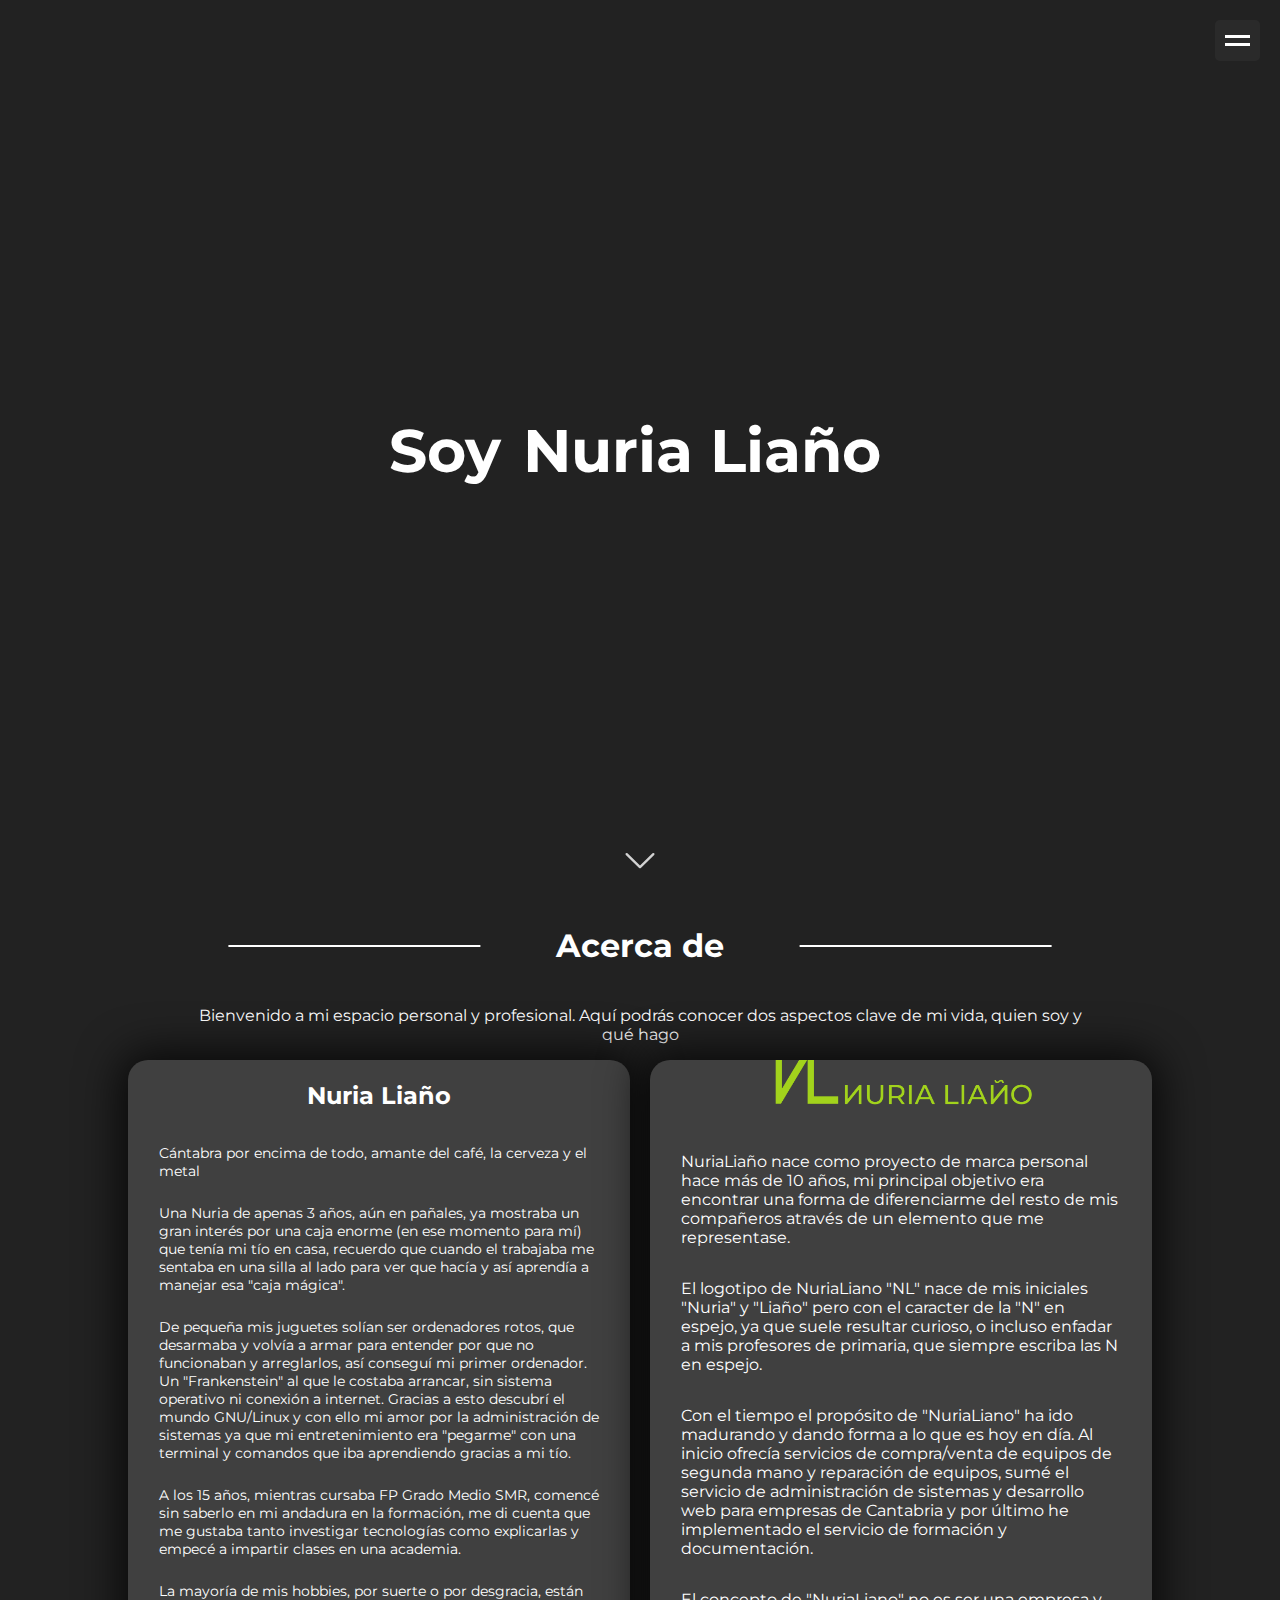
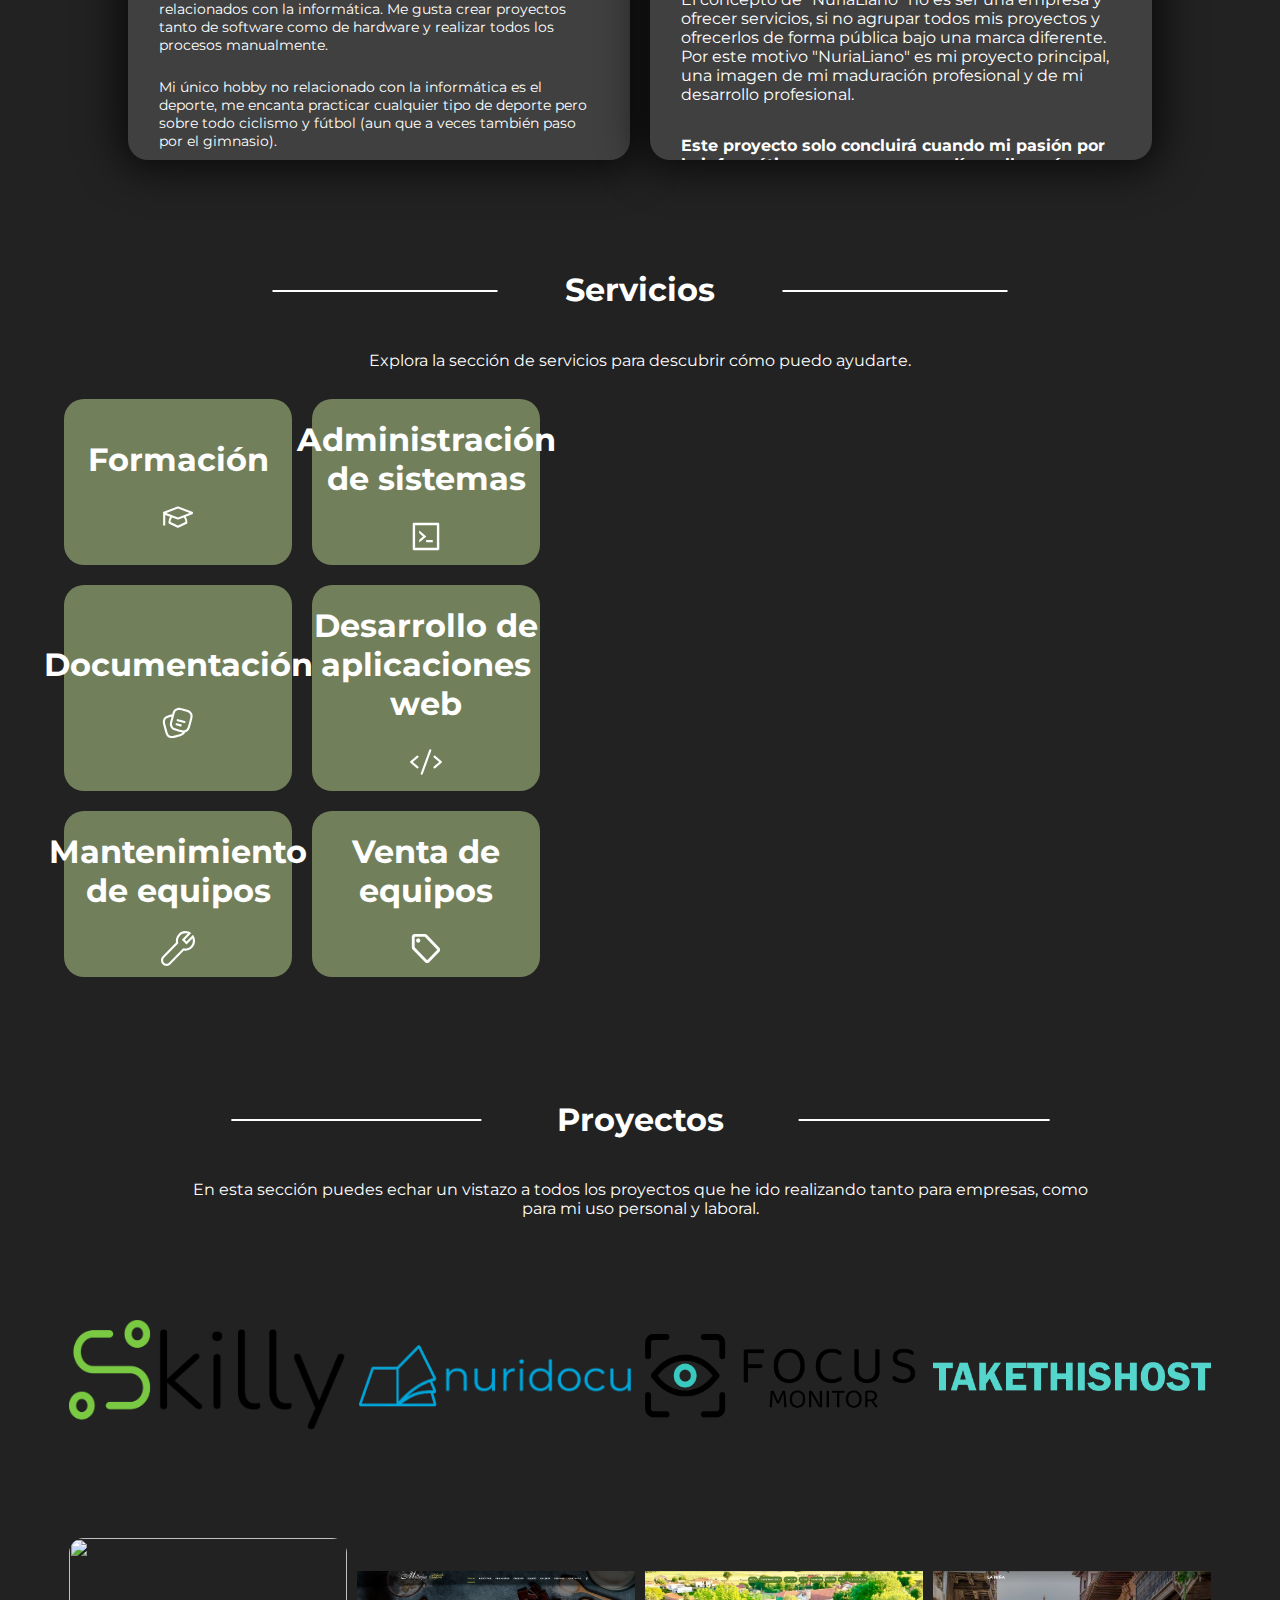
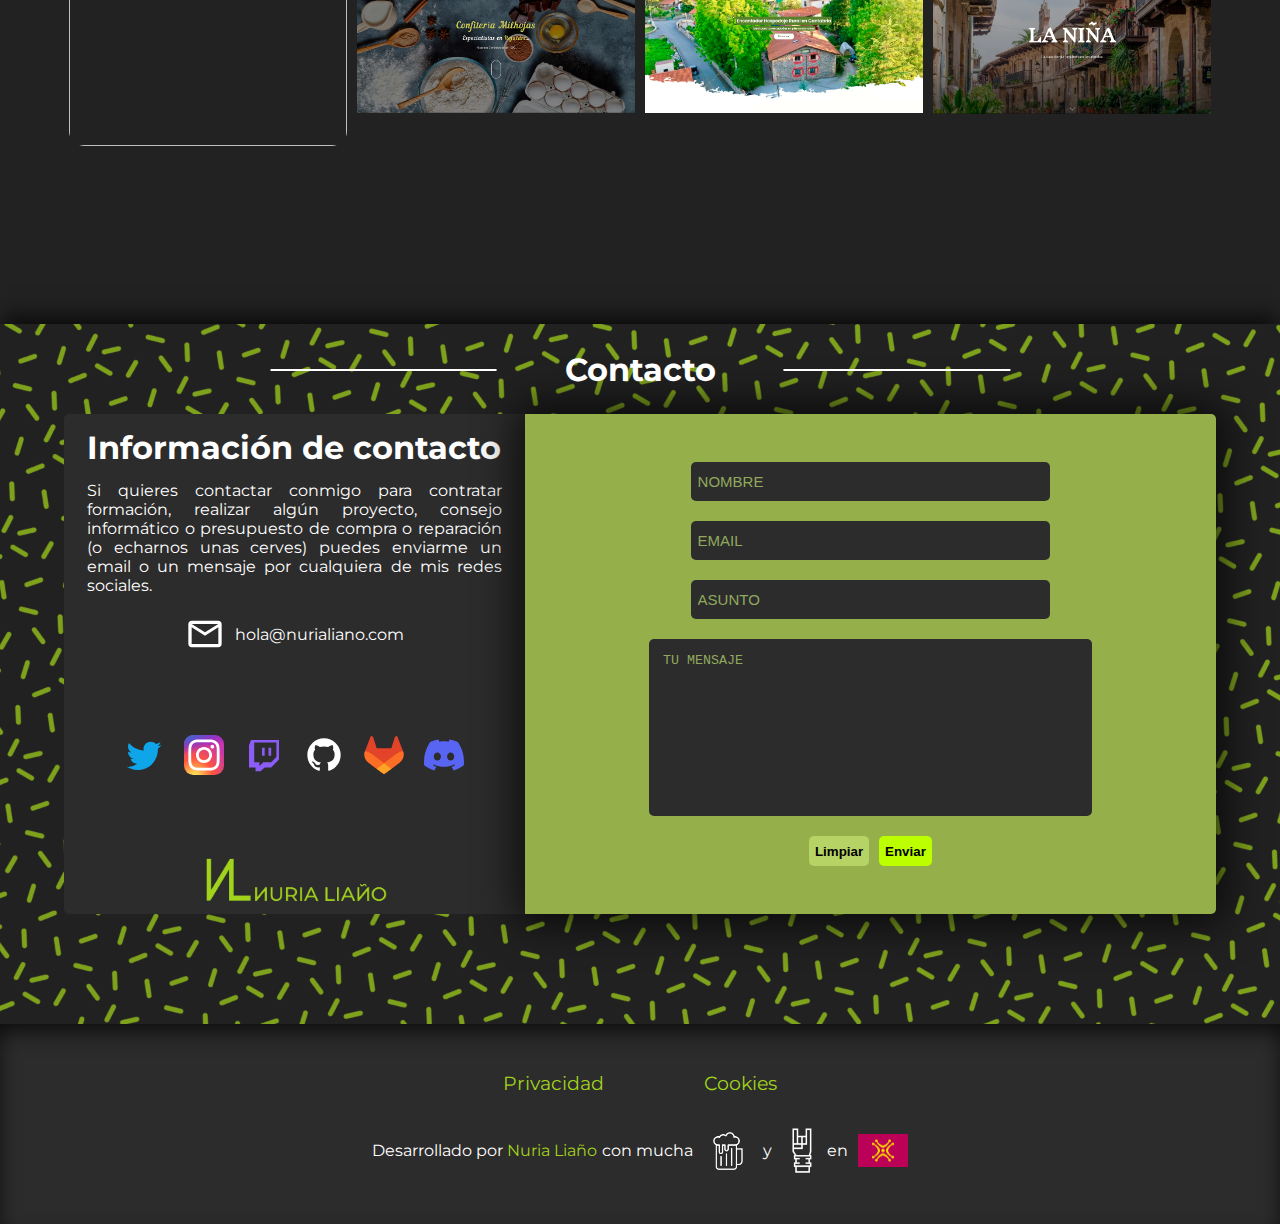
==== commit 78ea5c38: "web1.2" ====
--- a/index.html
+++ b/index.html
@@ -9,6 +9,10 @@
     <link href="https://fonts.googleapis.com/css2?family=Montserrat&display=swap" rel="stylesheet">
     <script src="js/main.js"></script>
     <title>Nuria Liaño</title>
+    <link rel="icon" href="media/img/icons/logo.ico" type="image/x-icon">
+    <!-- responsive -->
+    <meta name="viewport" content="width=device-width, initial-scale=1.0">
+
 </head>
 <body>
     <header>
@@ -39,33 +43,35 @@
     <main>
         <section class="about" id="about">
             <h1 class="title-section">Acerca de</h1>
-            <p class="section-text">Lorem ipsum dolor sit amet consectetur adipisicing elit. Numquam deleniti labore eaque iure recusandae nemo autem non, quaerat voluptatem commodi nostrum accusamus culpa, totam possimus nulla magni consectetur. Temporibus, eaque.</p>
+            <p class="section-text">Bienvenido a mi espacio personal y profesional. Aquí podrás conocer dos aspectos clave de mi vida, quien soy y qué hago</p>
             <div class="about-cards-container">
                 <div id="about-card-nuria">
                     <h2>Nuria Liaño</h2>
-                    <p>Nuria es una cántabra, amante del café y del metal, que empezó desde muy niña a trastear con ordenadores. De mente inquieta, siempre está ávida de conocimiento y disfruta al poner en práctica nuevos elementos. </p>
-                    <p>Gracias a su pasión por los ordenadores y las tecnologías, encontró su camino en el mundo laboral, formándose y trabajando para conseguir un puesto en el sector. Nuria pone toda su fuerza y su pasión en cada uno de los proyectos en los que trabaja, y eso se deja ver con facilidad en cada uno de ellos.</p>
-                    <p>Su sentido de ver el mundo y de la vida, le han llevado no sólo ha conseguir sus objetivos sino también a esforzarse por aprender siempre un poco más. Esa vena autodidacta le ha ayudado en su vida tanto personal como profesional.</p>
-                    <p>Nuria es un ejemplo de trabajo y esfuerzo a base de cafeína y buena música.</p>
+                    <p>Cántabra por encima de todo, amante del café, la cerveza y el metal</p>
+                    <p>Una Nuria de apenas 3 años, aún en pañales, ya mostraba un gran interés por una caja enorme (en ese momento para mí) que tenía mi tío en casa, recuerdo que cuando el trabajaba me sentaba en una silla al lado para ver que hacía y así aprendía a manejar esa "caja mágica".</p>
+                    <p>De pequeña mis juguetes solían ser ordenadores rotos, que desarmaba y volvía a armar para entender por que no funcionaban y arreglarlos, así conseguí mi primer ordenador. Un "Frankenstein" al que le costaba arrancar, sin sistema operativo ni conexión a internet. 
+                    Gracias a esto descubrí el mundo GNU/Linux y con ello mi amor por la administración de sistemas ya que mi entretenimiento era "pegarme" con una terminal y comandos que iba aprendiendo gracias a mi tío.</p>
+                    <p>A los 15 años, mientras cursaba FP Grado Medio SMR, comencé sin saberlo en mi andadura en la formación, me di cuenta que me gustaba tanto investigar tecnologías como explicarlas y empecé a impartir clases en una academia.</p>
+                    <p>La mayoría de mis hobbies, por suerte o por desgracia, están relacionados con la informática. Me gusta crear proyectos tanto de software como de hardware y realizar todos los procesos manualmente.</p>
+                    <p>Mi único hobby no relacionado con la informática es el deporte, me encanta practicar cualquier tipo de deporte pero sobre todo ciclismo y fútbol (aun que a veces también paso por el gimnasio).</p>
                     <div class="nuria-img-container">
                         <img src="media/img/yo3.jpg" alt="">
                     </div>
                 </div>
                 <div id="about-card-nl">
                     <img src="media/img/bck_transparent_A2D31C_inline.png" alt="">
-                    <p>Lorem ipsum dolor sit amet consectetur adipisicing elit. Harum ipsa commodi laudantium enim qui eaque deleniti, fugit expedita corrupti? Repudiandae sunt fugiat nulla vel laboriosam vitae tempore iure sequi enim!</p>
-                    <p>Lorem ipsum dolor sit amet consectetur adipisicing elit. Harum ipsa commodi laudantium enim qui eaque deleniti, fugit expedita corrupti? Repudiandae sunt fugiat nulla vel laboriosam vitae tempore iure sequi enim!</p>
-                    <p>Lorem ipsum dolor sit amet consectetur adipisicing elit. Harum ipsa commodi laudantium enim qui eaque deleniti, fugit expedita corrupti? Repudiandae sunt fugiat nulla vel laboriosam vitae tempore iure sequi enim!</p>
-                    <p>Lorem ipsum dolor sit amet consectetur adipisicing elit. Harum ipsa commodi 
-                        laudantium enim qui eaque deleniti, fugit expedita corrupti? Repudiandae sunt fugiat 
-                        nulla vel laboriosam vitae tempore iure sequi enim!</p>
+                    <p>NuriaLiaño nace como proyecto de marca personal hace más de 10 años, mi principal objetivo era encontrar una forma de diferenciarme del resto de mis compañeros através de un elemento que me representase.</p>
+                    <p>El logotipo de NuriaLiano "NL" nace de mis iniciales "Nuria" y "Liaño" pero con el caracter de la "N" en espejo, ya que suele resultar curioso, o incluso enfadar a mis profesores de primaria, que siempre escriba las N en espejo.</p>
+                    <p>Con el tiempo el propósito de "NuriaLiano" ha ido madurando y dando forma a lo que es hoy en día. Al inicio ofrecía servicios de compra/venta de equipos de segunda mano y reparación de equipos, sumé el servicio de administración de sistemas y desarrollo web para empresas de Cantabria 
+                        y por último he implementado el servicio de formación y documentación.</p>
+                    <p>El concepto de "NuriaLiano" no es ser una empresa y ofrecer servicios, si no agrupar todos mis proyectos y ofrecerlos de forma pública bajo una marca diferente. Por este motivo "NuriaLiano" es mi proyecto principal, una imagen de mi maduración profesional y de mi desarrollo profesional.</p>
+                    <p><b>Este proyecto solo concluirá cuando mi pasión por la informática se apague, y ese día no llegará</b></p>
                 </div>
             </div>
         </section>
         <section class="services" id="services">
             <h1 class="title-section">Servicios</h1>
-            <!--  TODO:cambiar esto por que cada vez que pulse o pase por un servicio cambia el texto y los links  -->
-            <p class="section-text">Explora la sección de servicios para descubrir cómo podemos ayudarte en áreas como formación personalizada, administración de sistemas, desarrollo de aplicaciones web y mucho más. Nuestro equipo está aquí para ofrecerte soluciones y asistencia en una variedad de campos.</p>
+            <p class="section-text">Explora la sección de servicios para descubrir cómo puedo ayudarte.</p>
             <div class="services-container">
                 <div class="services-cards-container">
                     <div class="services-card" id="services-cp" data-text="Texto para Clases particulares">
@@ -160,8 +166,16 @@
                     <img src="media/img/antaviana.png">
                     <div class="info">
                         <h1>Antaviana Cantabria</h1>
-                        <p>Página web para desarrollada en HTML/CSS/JS para un hotel en Cantabria</p>
+                        <p>Página web para desarrollada en HTML/CSS/JS para un hotel en Cabezón de la sal, Cantabria</p>
                         <button><a href="www.antavianacantabria.es">Echa un vistazo</a></button>
+                    </div>
+                </div>
+                <div class="card">
+                    <img src="media/img/lanina.png">
+                    <div class="info">
+                        <h1>La niña</h1>
+                        <p>Página web para desarrollada en Wordpress para un hotel en Cartes, Cantabria</p>
+                        <button><a href="www.laniña.es">Echa un vistazo</a></button>
                     </div>
                 </div>
             </div>
@@ -190,7 +204,7 @@
                 </div>
                 
                 <div class="form">
-                    <form id="contact-form">
+                    <form id="contact-form" method="post" action="php/send_form.php">
                         <input type="text" name="nombre" id="name" placeholder="NOMBRE">
                         <input type="text" name="email" id="email" placeholder="EMAIL">
                         <input type="text" name="asunto" id="asunto" placeholder="ASUNTO">
@@ -206,9 +220,8 @@
         <footer>
             <div class="footer-container">
                 <div class="legal-links">
-                    <a href="#">Privacidad</a>
-                    <a href="#">Cookies</a>
-                    <a href="#">Aviso Legal</a>
+                    <a href="privacidad.html">Privacidad</a>
+                    <a href="cookies.html">Cookies</a>
                 </div>
                 <div class="developer">
                     <p>Desarrollado por <span>Nuria Liaño</span></p>
--- a/css/main.css
+++ b/css/main.css
@@ -166,7 +166,7 @@
 /* acerca */
 .about{
     width: 100%;
-    height: 135vh;
+    height: auto; /* Ajustar la altura automáticamente */
     display: flex;
     justify-content: center;
     align-items: center;
@@ -200,10 +200,15 @@
 }
 
 #about-card-nuria > h2{
-    font-size: 260%;
+    font-size: 24px; /* Reducir el tamaño de fuente */
+}
+#about-card-nuria > p{
+    margin-bottom: 10px; /* Espacio inferior entre párrafos */
+    font-size: 14px; /* Reducir el tamaño de fuente */
 }
 #about-card-nl img{
-    width: 40%;
+    width: 60%; /* Ancho de imagen */
+    margin-bottom: 10px; /* Espacio inferior entre la imagen y el texto */
 }
 
 /* Estilos para el contenedor de la imagen en about-card-nuria */
@@ -223,6 +228,7 @@
 
 .nuria-img-container > img{
     width: 100%;
+    height: auto; /* Ajustar la altura automáticamente */
 }
 
 #about-card-nuria:hover .nuria-img-container {
@@ -329,6 +335,11 @@
 
 #repo-github img, #repo-gitlab img{
     width: 35px;
+}
+
+.text-click{
+  font-size: 15px;
+  color: #7AC943;
 }
 
 /* projects */
@@ -582,7 +593,7 @@
 }
 
 #buttons-form button{
-  width: 10%;
+  width: fit-content;
   height: 30px;
   border: none;
   outline: none;
@@ -678,4 +689,366 @@
   width: 50px;
 }
 
-
+/* Estilos para pantallas pequeñas (menos de 768px de ancho) */
+@media screen and (max-width: 768px) {
+
+ /* general */
+.title-section{
+  position: relative;
+  margin: 2% 0;
+}
+
+.title-section::before,
+.title-section::after {
+content: '';
+position: absolute;
+top: 50%; /* Posicionamos las líneas en la mitad vertical del título */
+width: 60%; /* Ancho de las líneas (puedes ajustarlo según tus preferencias) */
+height: 2px; /* Altura de las líneas (puedes ajustarlo según tus preferencias) */
+background-color: white; /* Color de las líneas (puedes ajustarlo según tus preferencias) */
+}
+
+#initial-text{
+  position: absolute;
+  width: 90%;
+  height: 20vh;
+  font-size: 15px;
+  display: flex;
+  flex-direction: row;
+  justify-content: center;
+  align-items: center;
+  gap: 1%;
+  border-radius: 15px;
+  opacity: 1;
+  transition: opacity 1s ease-in-out;
+}
+
+.about{
+  width: 100%;
+  height: auto; /* Ajustar la altura automáticamente */
+  display: flex;
+  justify-content: center;
+  align-items: center;
+  flex-direction: column;
+}
+
+.about-cards-container{
+  width: 90%;
+  display: flex;
+  flex-direction: column;
+  justify-content: center;
+  align-items: center;
+  gap: 20px;
+  margin-bottom: 5%;
+}
+
+#about-card-nl, #about-card-nuria{
+  width: 100%;
+  height: fit-content;
+  border-radius: 20px;
+  background-color: rgb(64, 64, 64);
+  display: flex;
+  justify-content: center;
+  align-items: center;
+  flex-direction: column;
+  padding:0 3%;
+  position: relative;
+  overflow: hidden;
+  box-shadow: 0px 0px 43px 8px rgba(0,0,0,0.75);
+}
+
+#about-card-nuria > h2{
+  font-size: 24px; /* Reducir el tamaño de fuente */
+}
+#about-card-nuria > p{
+  margin-bottom: 10px; /* Espacio inferior entre párrafos */
+  font-size: 14px; /* Reducir el tamaño de fuente */
+}
+#about-card-nl img{
+  width: 60%; /* Ancho de imagen */
+  margin-bottom: 10px; /* Espacio inferior entre la imagen y el texto */
+}
+
+/* Estilos para el contenedor de la imagen en about-card-nuria */
+.nuria-img-container {
+  position: absolute; /* Posición absoluta para superponer la imagen */
+  top: 0;
+  left: 0;
+  width: 100%;
+  height: 100%;
+  display: flex;
+  justify-content: center;
+  align-items: center;
+  opacity: 0; /* La imagen inicialmente está oculta */
+  visibility: hidden; /* Ocultamos la imagen pero mantiene el espacio */
+  transition: opacity 0.5s, visibility 0.5s; /* Transición suave */
+}
+
+.services{
+  width: 100%;
+  height: auto; /* Ajustar la altura automáticamente */
+  display: flex;
+  justify-content: center;
+  align-items: center;
+  flex-direction: column;
+  background-image: url("../media/img/bck-services.png");
+  background-size: cover;
+  background-repeat: no-repeat;
+  background-position: center;
+}
+
+
+.services-container{
+  width: 90%;
+  margin-bottom: 5%;
+  display: flex;
+  flex-direction: row;
+  padding: 1%;
+  background-color: #22222295;
+  border-radius: 20px;
+  gap: 2%;
+  
+}
+
+.services-cards-container{
+  width: 30%;
+  padding: 2%;
+  display: flex;
+  flex-direction: column;
+  justify-content: center;
+  gap: 10px;
+  align-items: center;
+}
+
+.services-card{
+  width: 90%;
+  display: flex;
+  flex-direction: column;
+  justify-content: center;
+  align-items: center;
+  text-align: center;
+  border-radius: 20px;
+  background-color: #b2ca898e;
+
+}
+.services-card h1 {
+  display: none; /* Oculta el texto del h1 en las cards de servicios */
+}
+.services-card > img{
+  width: 60%;
+  margin-bottom: 5%;
+}
+
+.services-text-container{
+  width: 70%;
+  display: flex;
+  flex-direction: column;
+  align-items: center;
+  padding-right: 1%;
+}
+
+
+.projects{
+  width: 100%;
+  height: fit-content;
+  display: flex;
+  align-items: center;
+  flex-direction: column;
+}
+.wrapper {
+  margin-top: 3%;
+  display: flex;
+  width: 90%;
+  justify-content: space-around;
+  align-items: center;
+  flex-wrap: wrap;
+}
+
+.card {
+  transform: none;
+  width: 60%;
+}
+
+.card:before {
+  opacity: 0;
+}
+
+.card:hover:before {
+  opacity: 0;
+}
+
+.card img {
+  width: 100%;
+  height: 100%;
+  object-fit: contain;
+  position: absolute;
+  top: 0;
+  left: 0;
+  border-radius: 15px;
+}
+
+.card .info {
+  opacity: 0;
+  transform: none;
+}
+
+.card:hover .info {
+  opacity: 0;
+}
+
+.card .info h1 {
+  margin: 0px;
+  opacity: 0;
+}
+
+.card .info button {
+  opacity: 0;
+}
+
+.contact{
+  width: 100%;
+  height: fit-content;
+  display: flex;
+  align-items: center;
+  flex-direction: column;
+  background-image: url("../media/img/back_contact.png");
+  background-position: center;
+  background-size: cover;
+  box-shadow: 0px -10px 22px -3px rgba(0,0,0,0.75);
+}
+
+.cal-form-container{
+  width: 90%;
+  display: flex;
+  flex-direction: column;
+  align-items: center;
+}
+
+.contact-info{
+  width: 100%;
+  height: fit-content;
+  display: flex;
+  flex-direction: column;
+  align-items: center;
+  background-color: #2c2c2c;
+  border-radius: 5px 0 0 5px;
+  gap: 20%;
+}
+
+.contact-info-container{
+  margin-top: 5%;
+}
+
+.contact-info-container #title-info, .contact-info-container #text-info{
+  margin: 0;
+ }
+.contact-info-container #title-info, .contact-info-container #text-info{
+  display: none;
+}
+ .contact-info-container #email-section{
+     width: 100%;
+     display: flex;
+     flex-direction: row;
+     gap: 2%;
+     justify-content: center;
+     align-items: center;
+ }
+ .contact-info-container #email-section img{
+  width: 35px;
+}
+
+#nl-logo{
+  width: 40%;
+  margin-top: 5%;
+  margin-bottom: 2%;
+}
+
+.cal-form-container .form{
+  width: 100%;
+  height: fit-content;
+  display: flex;
+  flex-direction: column;
+  justify-content: center;
+  align-items: center;
+}
+
+#contact-form{
+  width: 100%;
+  height: fit-content;
+  padding: 10% 0;
+  display: flex;
+  flex-direction: column;
+  justify-content: center;
+  flex-wrap: wrap;
+  align-items: center;
+  gap: 20px;
+  background-color: #95b04a;
+  box-shadow: 0px 0px 43px 8px rgba(0,0,0,0.75);
+  border-radius: 0 5px 5px 0;
+}
+
+#contact-form input{
+  width: 90%;
+  border: none;
+  outline: none;
+  font-size: 15px;
+  border-radius: 5px;
+  padding: 1%;
+  background-color: #2c2c2c;
+  color: white;
+}
+
+#contact-form textarea{
+  width: 90%;
+  border-radius: 5px;
+  border: none;
+  outline: none;
+  background-color: #2c2c2c;
+  resize: none;
+  padding: 2%;
+  color: white;
+}
+
+footer{
+  box-shadow: inset 0px 10px 22px -3px rgba(0,0,0,0.75);
+  width: 100%;
+  height: fit-content;
+  background-color: #2c2c2c;
+  display: flex;
+  justify-content: center;
+  align-items: center;
+}
+
+.legal-links, .developer{
+  width: 90%;
+  display: flex;
+  justify-content: center;
+  align-items: center;
+}
+
+.legal-links{
+  margin-top: 5%;
+  gap: 50px;
+}
+.legal-links a{
+  color: #A2D31C;
+  text-decoration: none;
+  font-size: 15px;
+}
+
+.dev-imgs #beer{
+  width: 20px;
+  height: auto;
+}
+
+.dev-imgs #metal{
+  width: 15px;
+  height: auto;
+}
+
+.location #cantabria{
+  width: 45px;
+}
+
+}
+
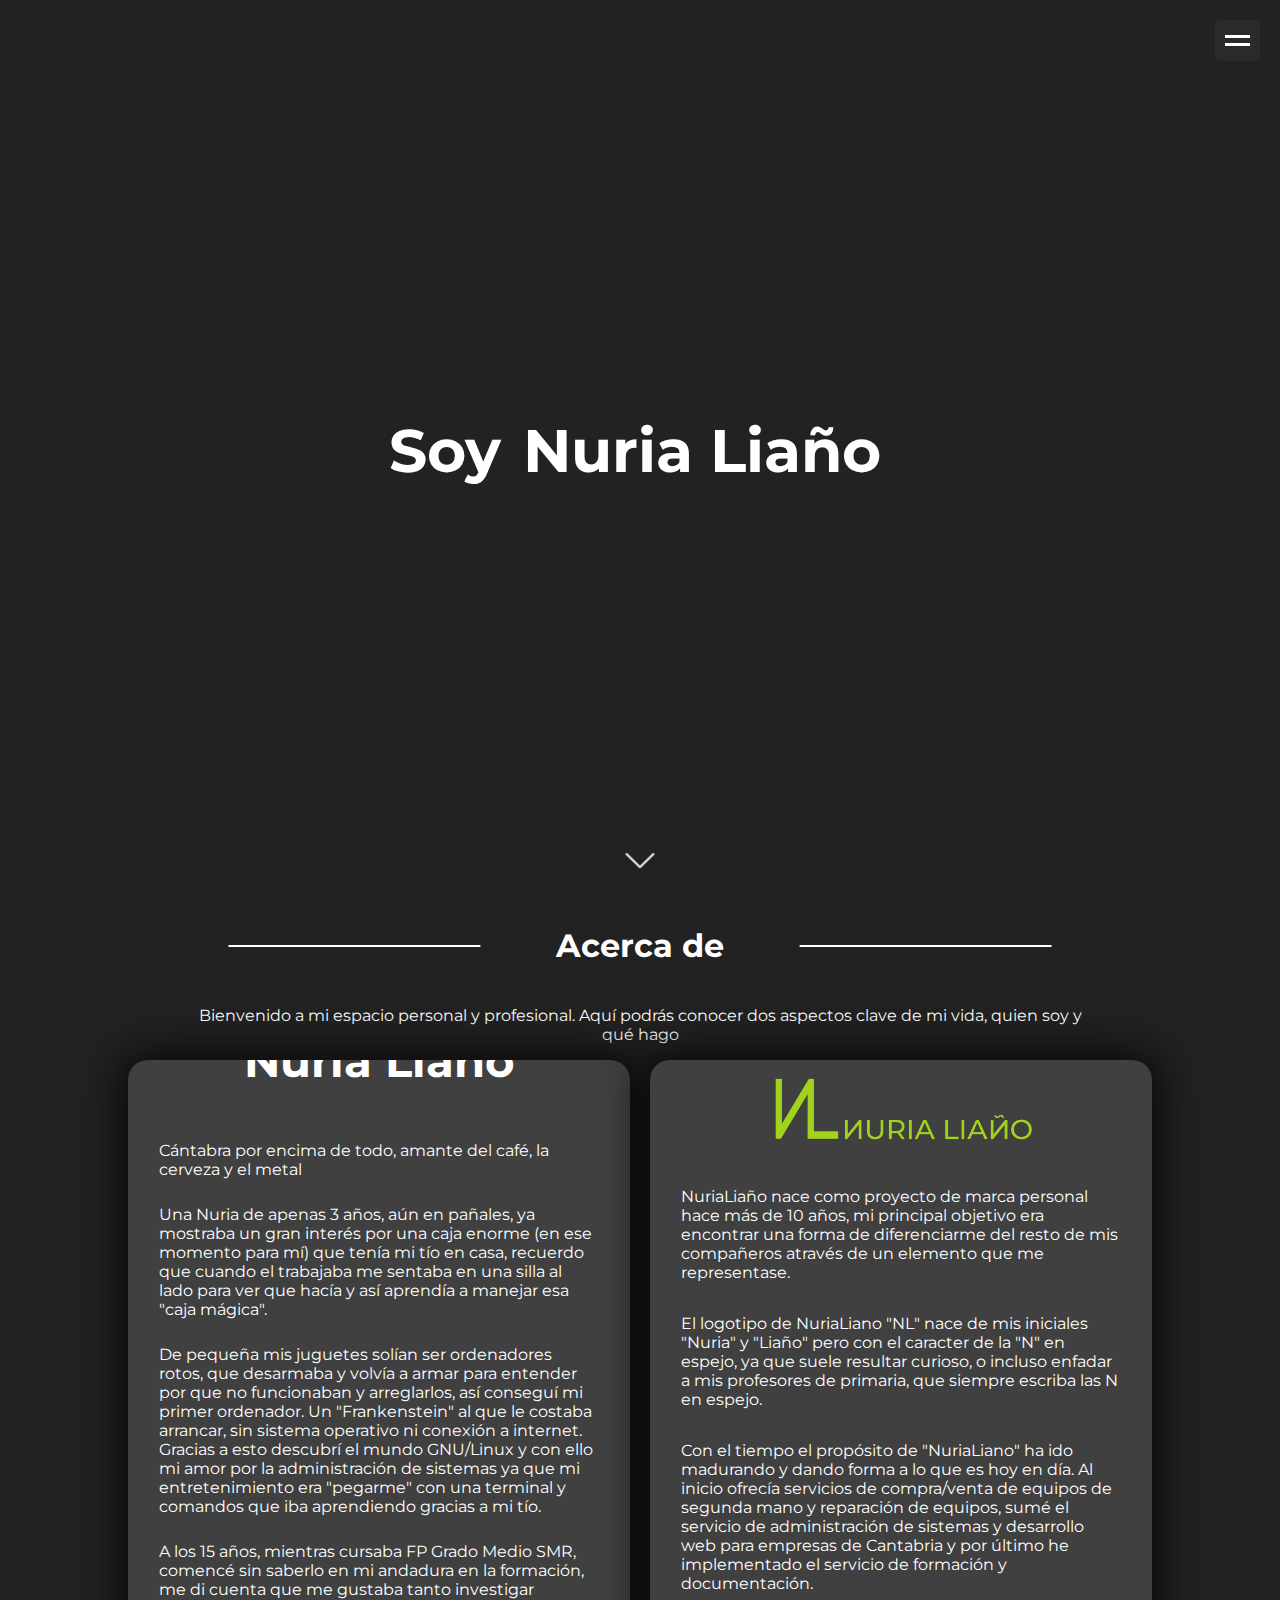
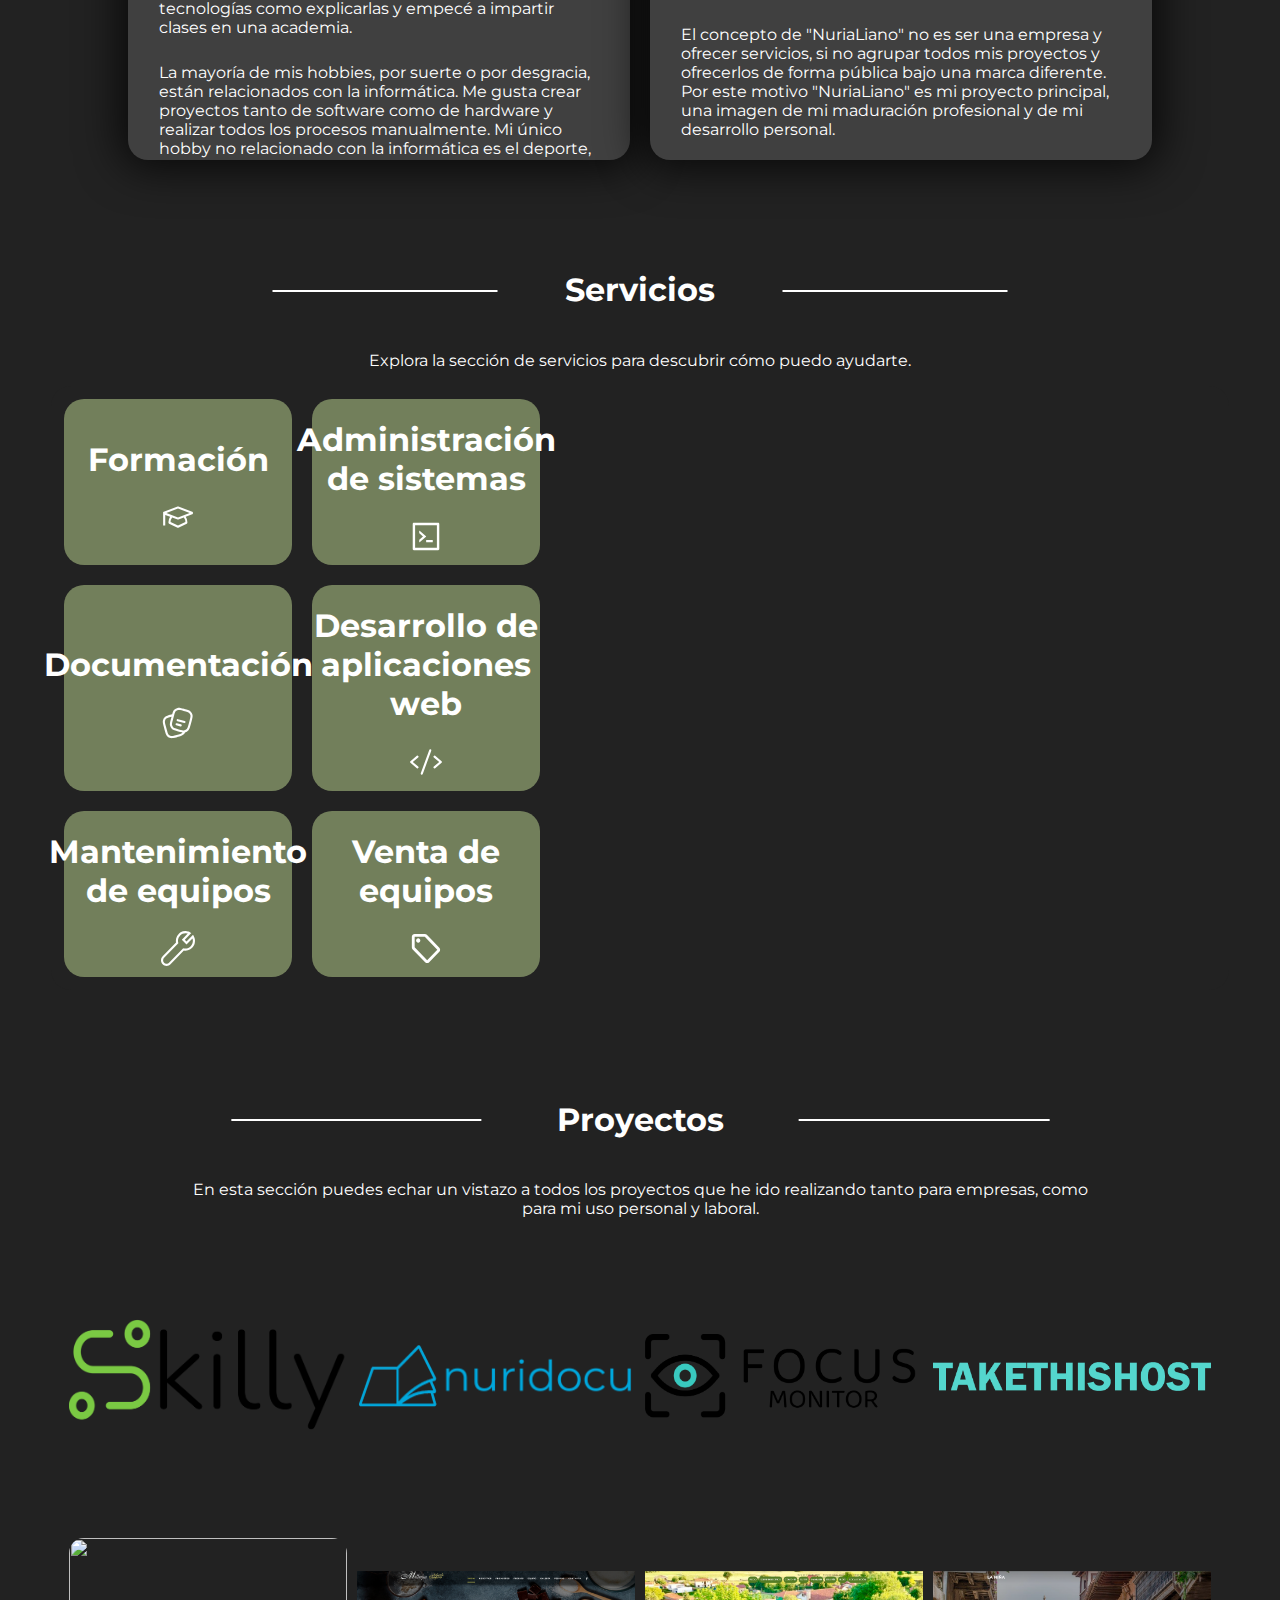
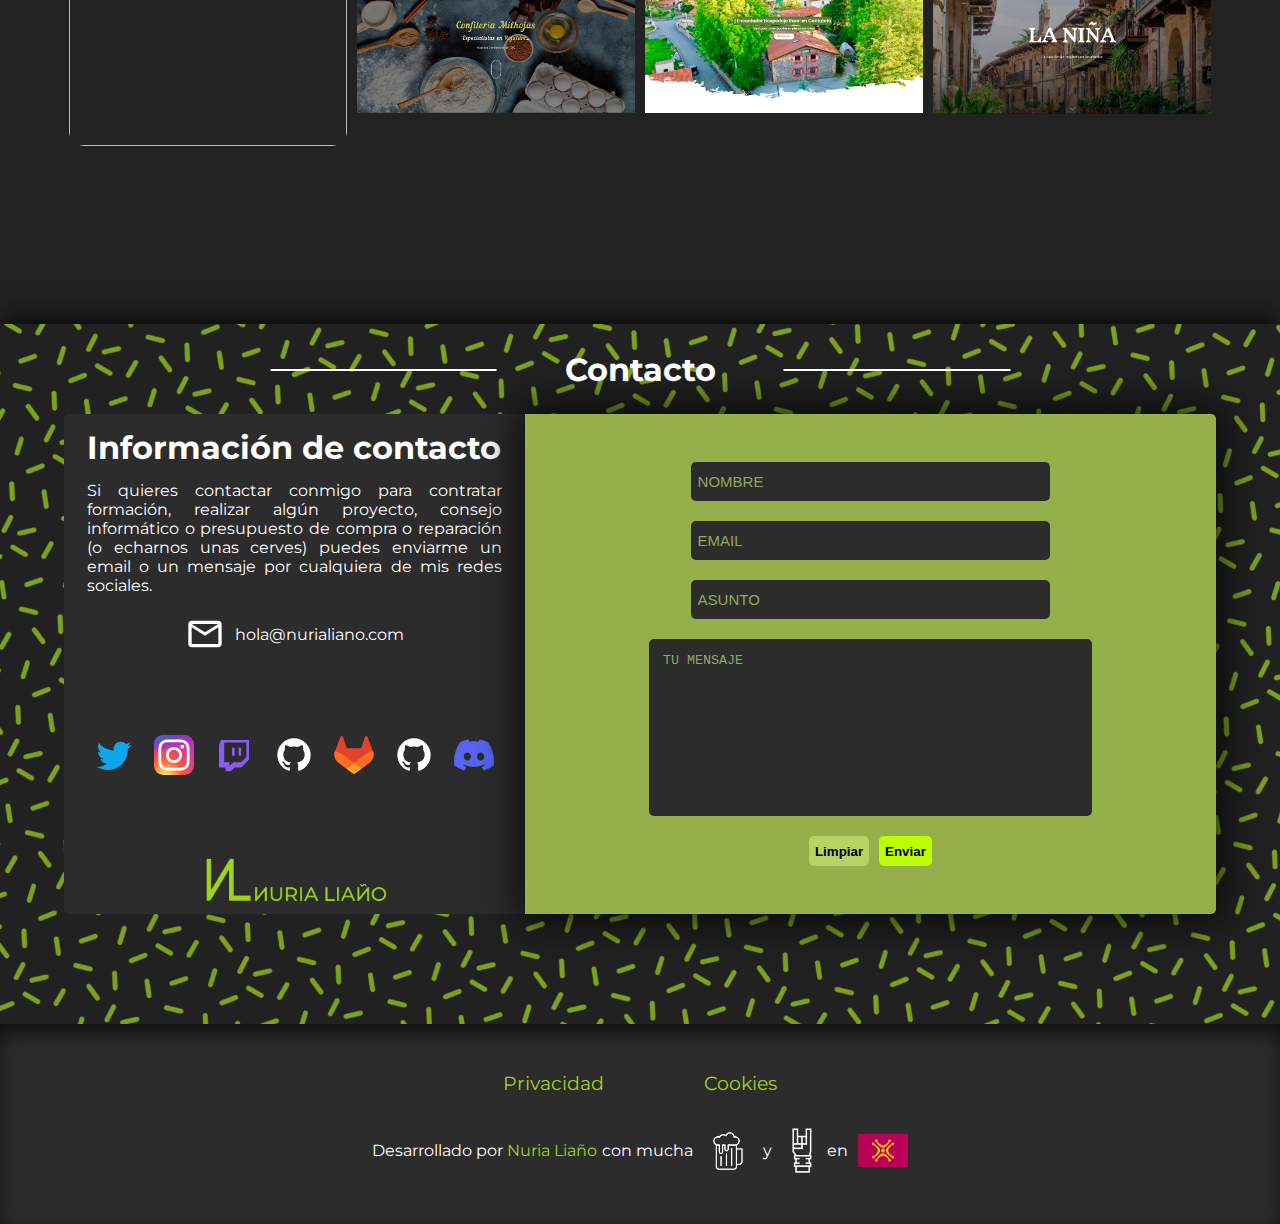
==== commit ffe68fcf: "add new feature" ====
--- a/index.html
+++ b/index.html
@@ -46,14 +46,13 @@
             <p class="section-text">Bienvenido a mi espacio personal y profesional. Aquí podrás conocer dos aspectos clave de mi vida, quien soy y qué hago</p>
             <div class="about-cards-container">
                 <div id="about-card-nuria">
-                    <h2>Nuria Liaño</h2>
+                    <h2 id="card-title">Nuria Liaño</h2>
                     <p>Cántabra por encima de todo, amante del café, la cerveza y el metal</p>
                     <p>Una Nuria de apenas 3 años, aún en pañales, ya mostraba un gran interés por una caja enorme (en ese momento para mí) que tenía mi tío en casa, recuerdo que cuando el trabajaba me sentaba en una silla al lado para ver que hacía y así aprendía a manejar esa "caja mágica".</p>
                     <p>De pequeña mis juguetes solían ser ordenadores rotos, que desarmaba y volvía a armar para entender por que no funcionaban y arreglarlos, así conseguí mi primer ordenador. Un "Frankenstein" al que le costaba arrancar, sin sistema operativo ni conexión a internet. 
                     Gracias a esto descubrí el mundo GNU/Linux y con ello mi amor por la administración de sistemas ya que mi entretenimiento era "pegarme" con una terminal y comandos que iba aprendiendo gracias a mi tío.</p>
                     <p>A los 15 años, mientras cursaba FP Grado Medio SMR, comencé sin saberlo en mi andadura en la formación, me di cuenta que me gustaba tanto investigar tecnologías como explicarlas y empecé a impartir clases en una academia.</p>
-                    <p>La mayoría de mis hobbies, por suerte o por desgracia, están relacionados con la informática. Me gusta crear proyectos tanto de software como de hardware y realizar todos los procesos manualmente.</p>
-                    <p>Mi único hobby no relacionado con la informática es el deporte, me encanta practicar cualquier tipo de deporte pero sobre todo ciclismo y fútbol (aun que a veces también paso por el gimnasio).</p>
+                    <p>La mayoría de mis hobbies, por suerte o por desgracia, están relacionados con la informática. Me gusta crear proyectos tanto de software como de hardware y realizar todos los procesos manualmente. Mi único hobby no relacionado con la informática es el deporte, me encanta practicar cualquier tipo de deporte pero sobre todo ciclismo y fútbol (aun que a veces también paso por el gimnasio).</p>
                     <div class="nuria-img-container">
                         <img src="media/img/yo3.jpg" alt="">
                     </div>
@@ -64,8 +63,10 @@
                     <p>El logotipo de NuriaLiano "NL" nace de mis iniciales "Nuria" y "Liaño" pero con el caracter de la "N" en espejo, ya que suele resultar curioso, o incluso enfadar a mis profesores de primaria, que siempre escriba las N en espejo.</p>
                     <p>Con el tiempo el propósito de "NuriaLiano" ha ido madurando y dando forma a lo que es hoy en día. Al inicio ofrecía servicios de compra/venta de equipos de segunda mano y reparación de equipos, sumé el servicio de administración de sistemas y desarrollo web para empresas de Cantabria 
                         y por último he implementado el servicio de formación y documentación.</p>
-                    <p>El concepto de "NuriaLiano" no es ser una empresa y ofrecer servicios, si no agrupar todos mis proyectos y ofrecerlos de forma pública bajo una marca diferente. Por este motivo "NuriaLiano" es mi proyecto principal, una imagen de mi maduración profesional y de mi desarrollo profesional.</p>
-                    <p><b>Este proyecto solo concluirá cuando mi pasión por la informática se apague, y ese día no llegará</b></p>
+                    <p>El concepto de "NuriaLiano" no es ser una empresa y ofrecer servicios, si no agrupar todos mis proyectos y ofrecerlos de forma pública bajo una marca diferente. Por este motivo "NuriaLiano" es mi proyecto principal, una imagen de mi maduración profesional y de mi desarrollo personal.</p>
+                    <div class="nurialiano-img-container">
+                        <img src="media/img/yo4.jpg" alt="">
+                    </div>
                 </div>
             </div>
         </section>
@@ -119,7 +120,7 @@
                     <div class="info">
                         <h1>Skilly</h1>
                         <p>Plataforma de formación online que ofrece una amplia variedad de cursos y recursos educativos sobre distintos áreas de la informática.</p>
-                        <button><a href="www.skilly.es">Echa un vistazo</a></button>
+                        <button><a href="https://www.skilly.es" target="_blank">Echa un vistazo</a></button>
                     </div>
                 </div>
                 <div class="card">
@@ -127,7 +128,7 @@
                     <div class="info">
                         <h1>Nuridocu</h1>
                         <p>"Baúl de conocimientos" Página web de documentación sobre diversas tecnologías y áreas de la informática</p>
-                        <button><a href="www.nuridocu.nurialiano.es">Echa un vistazo</a></button>
+                        <button><a href="https://github.com/NuriaLiano/nuridocu" target="_blank">Echa un vistazo</a></button>
                     </div>
                 </div>
                 <div class="card">
@@ -135,7 +136,7 @@
                     <div class="info">
                         <h1>Focus Monitor</h1>
                         <p>Proyecto final de DAW basado en monitorización de servidores y servicios del CPD de la Universidad de Cantabria</p>
-                        <button><a href="www.nurialiano.es/focusmonitor">Echa un vistazo</a></button>
+                        <button><a href="https://gitlab.com/NuriaLiano/focus-monitor" target="_blank">Echa un vistazo</a></button>
                     </div>
                 </div>
                 <div class="card">
@@ -143,7 +144,7 @@
                     <div class="info">
                         <h1>TakeThisHost</h1>
                         <p>Proyecto final de ASIR basado en el despliegue y gestión, sobre AWS, de una empresa de hosting web y VPS. Implementa una web para dar de alta los servicios y manejarlos</p>
-                        <button><a href="www.nurialiano.es/takethishost">Echa un vistazo</a></button>
+                        <button><a href="https://gitlab.com/Nuria_Liano/todo-asir/-/tree/main/PROYECTO%202ASIR?ref_type=heads" target="_blank">Echa un vistazo</a></button>
                     </div>
                 </div>
                 <div class="card">
@@ -151,7 +152,7 @@
                     <div class="info">
                         <h1>GitRepos</h1>
                         <p>Script desarrollado en Python para automatizar la creación y eliminación de repositorios en "mirror" tanto en Gitlab como en Github</p>
-                        <button><a href="gitrepos.nurialiano.es">Echa un vistazo</a></button>
+                        <button><a href="https://github.com/NuriaLiano/gitrepos" target="_blank">Echa un vistazo</a></button>
                     </div>
                 </div>
                 <div class="card">
@@ -159,7 +160,7 @@
                     <div class="info">
                         <h1>Confitería Milhojas</h1>
                         <p>Página web para desarrollada en HTML/CSS/JS para una confitería en Cantabria</p>
-                        <button><a href="www.confiteriamilhojas.es">Echa un vistazo</a></button>
+                        <button><a href="https://www.confiteriamilhojas.es" target="_blank">Echa un vistazo</a></button>
                     </div>
                 </div>
                 <div class="card">
@@ -167,7 +168,7 @@
                     <div class="info">
                         <h1>Antaviana Cantabria</h1>
                         <p>Página web para desarrollada en HTML/CSS/JS para un hotel en Cabezón de la sal, Cantabria</p>
-                        <button><a href="www.antavianacantabria.es">Echa un vistazo</a></button>
+                        <button><a href="https://www.antavianacantabria.es" target="_blank">Echa un vistazo</a></button>
                     </div>
                 </div>
                 <div class="card">
@@ -175,7 +176,7 @@
                     <div class="info">
                         <h1>La niña</h1>
                         <p>Página web para desarrollada en Wordpress para un hotel en Cartes, Cantabria</p>
-                        <button><a href="www.laniña.es">Echa un vistazo</a></button>
+                        <button><a href="https://www.laniña.es" target="_blank">Echa un vistazo</a></button>
                     </div>
                 </div>
             </div>
@@ -198,7 +199,8 @@
                         <a href="https://www.twitch.tv/nurialiano" target="_blank" rel="noopener noreferrer" class="social-link"><img src="media/img/icons/twitch.svg" alt="twitch" id="twitch" class="social-img"></a>
                         <a href="https://github.com/NuriaLiano" target="_blank" rel="noopener noreferrer" class="social-link"><img src="media/img/icons/github.svg" alt="github" id="github" class="social-img"></a>
                         <a href="https://gitlab.com/Nuria_Liano" target="_blank" rel="noopener noreferrer" class="social-link"><img src="media/img/icons/gitlab.svg" alt="gitlab" id="gitlab" class="social-img"></a>
-                        <a href="discordapp.com/usuarios/689209701895766049" target="_blank" rel="noopener noreferrer" class="social-link"><img src="media/img/icons/discord.svg" alt="discord" id="discord" class="social-img"></a>
+                        <a href="https://github.com/NuriaLiano" target="_blank" rel="noopener noreferrer" class="social-link"><img src="media/img/icons/github.svg" alt="github" id="github" class="social-img"></a>
+                        <a href="https://discord.com/users/689209701895766049" target="_blank" rel="noopener noreferrer" class="social-link"><img src="media/img/icons/discord.svg" alt="discord" id="discord" class="social-img"></a>
                     </div>
                     <img src="media/img/bck_transparent_A2D31C_inline.png" alt="" id="nl-logo">
                 </div>
--- a/css/main.css
+++ b/css/main.css
@@ -200,11 +200,10 @@
 }
 
 #about-card-nuria > h2{
-    font-size: 24px; /* Reducir el tamaño de fuente */
+    font-size: 45px; /* Reducir el tamaño de fuente */
 }
 #about-card-nuria > p{
     margin-bottom: 10px; /* Espacio inferior entre párrafos */
-    font-size: 14px; /* Reducir el tamaño de fuente */
 }
 #about-card-nl img{
     width: 60%; /* Ancho de imagen */
@@ -212,7 +211,7 @@
 }
 
 /* Estilos para el contenedor de la imagen en about-card-nuria */
-.nuria-img-container {
+.nuria-img-container, .nurialiano-img-container {
     position: absolute; /* Posición absoluta para superponer la imagen */
     top: 0;
     left: 0;
@@ -226,12 +225,17 @@
     transition: opacity 0.5s, visibility 0.5s; /* Transición suave */
 }
 
-.nuria-img-container > img{
+.nuria-img-container > img, .nurialiano-img-container > img {
     width: 100%;
     height: auto; /* Ajustar la altura automáticamente */
-}
-
-#about-card-nuria:hover .nuria-img-container {
+    
+}
+
+.nurialiano-img-container > img{
+  border-radius: 20px;
+}
+
+#about-card-nuria:hover .nuria-img-container, #about-card-nl:hover .nurialiano-img-container {
     opacity: 1; /* Mostramos la imagen al hacer hover en about-card-nuria */
     background-color: rgb(108, 108, 108);
     border-radius: 20px;
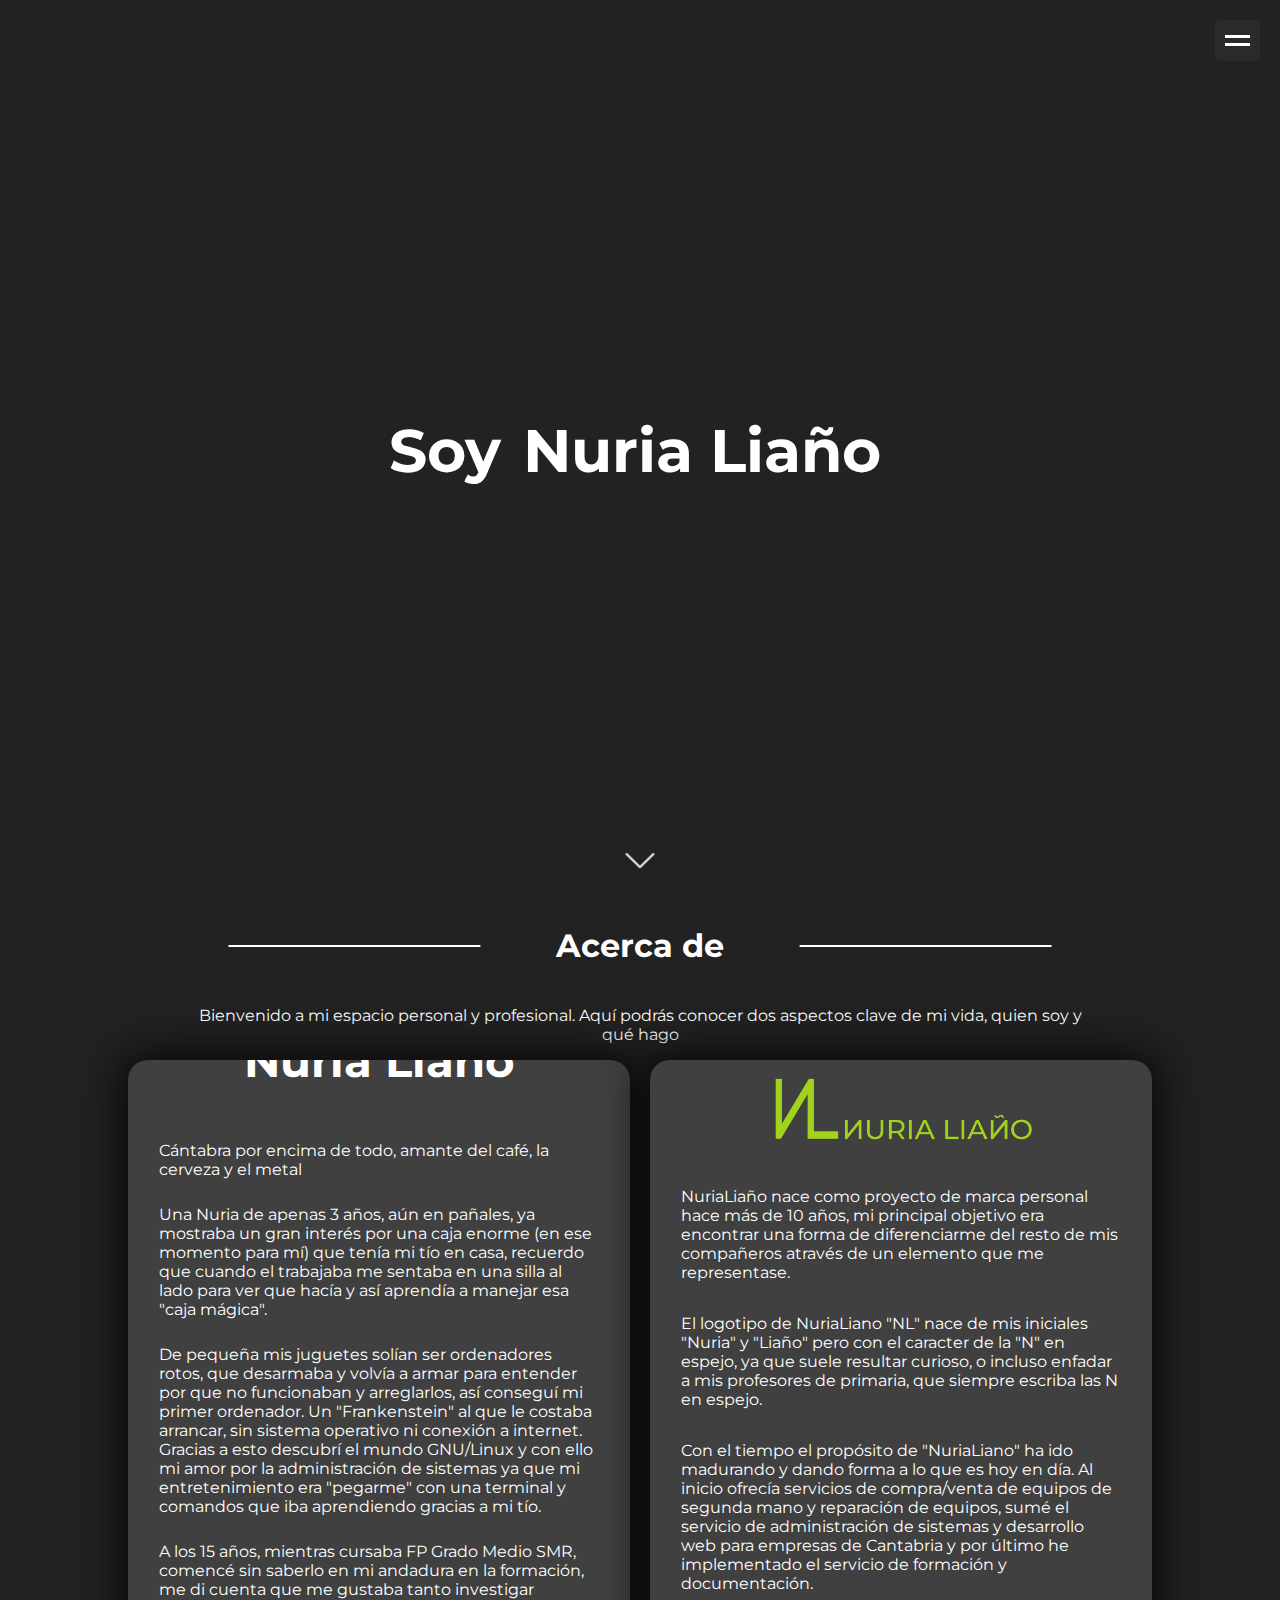
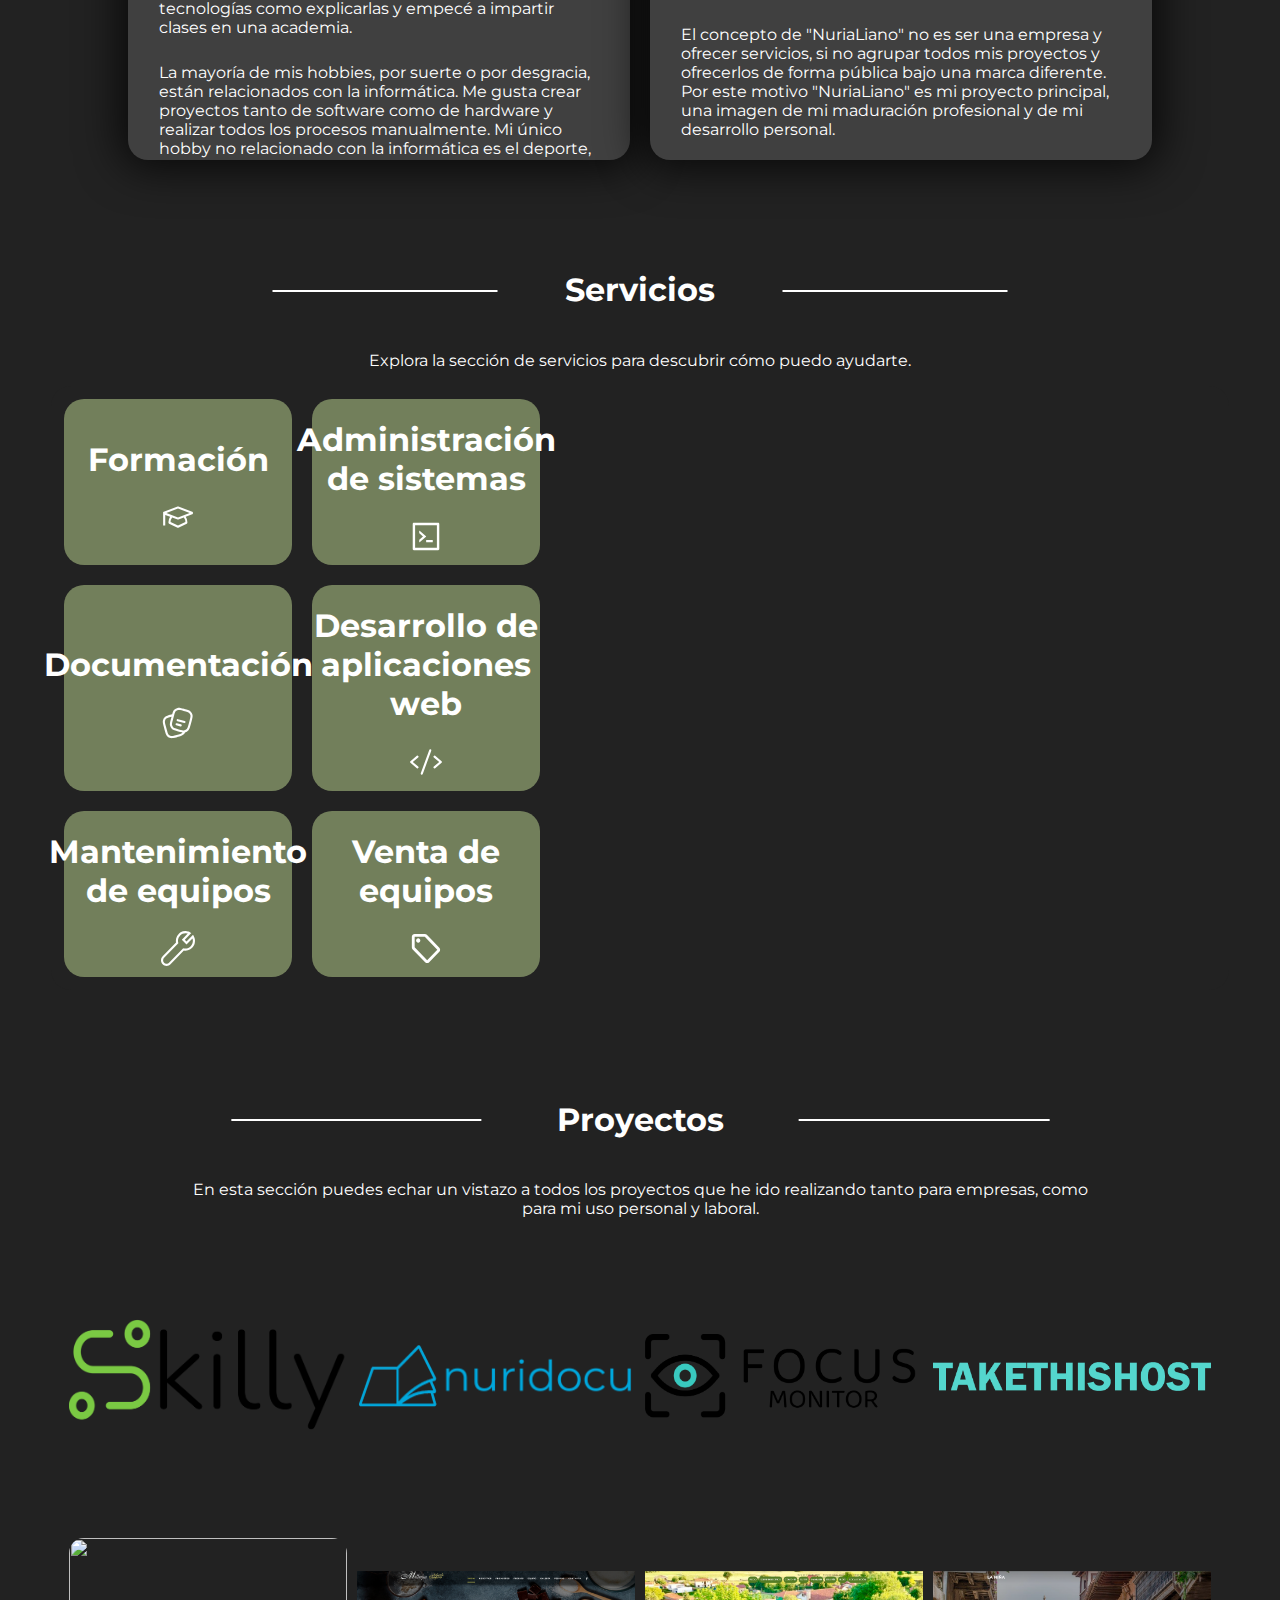
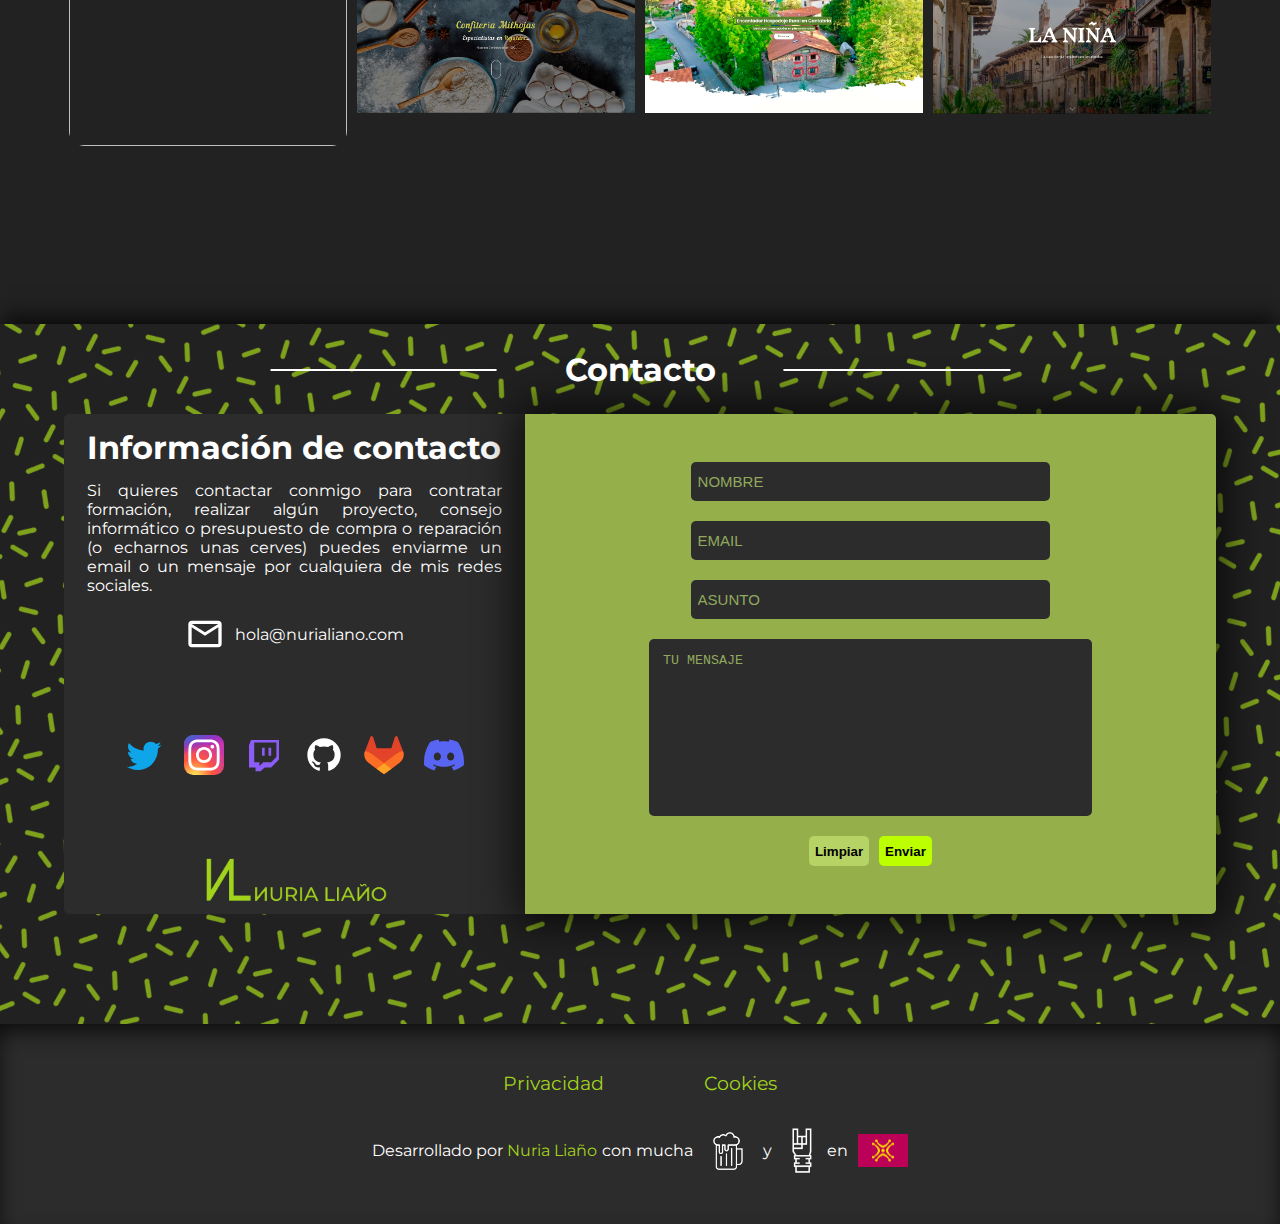
==== commit 7a9ab6aa: "fix index and add new ids" ====
--- a/index.html
+++ b/index.html
@@ -45,7 +45,7 @@
             <h1 class="title-section">Acerca de</h1>
             <p class="section-text">Bienvenido a mi espacio personal y profesional. Aquí podrás conocer dos aspectos clave de mi vida, quien soy y qué hago</p>
             <div class="about-cards-container">
-                <div id="about-card-nuria">
+                <div id="about-card-nuria" class="about-card">
                     <h2 id="card-title">Nuria Liaño</h2>
                     <p>Cántabra por encima de todo, amante del café, la cerveza y el metal</p>
                     <p>Una Nuria de apenas 3 años, aún en pañales, ya mostraba un gran interés por una caja enorme (en ese momento para mí) que tenía mi tío en casa, recuerdo que cuando el trabajaba me sentaba en una silla al lado para ver que hacía y así aprendía a manejar esa "caja mágica".</p>
@@ -53,18 +53,18 @@
                     Gracias a esto descubrí el mundo GNU/Linux y con ello mi amor por la administración de sistemas ya que mi entretenimiento era "pegarme" con una terminal y comandos que iba aprendiendo gracias a mi tío.</p>
                     <p>A los 15 años, mientras cursaba FP Grado Medio SMR, comencé sin saberlo en mi andadura en la formación, me di cuenta que me gustaba tanto investigar tecnologías como explicarlas y empecé a impartir clases en una academia.</p>
                     <p>La mayoría de mis hobbies, por suerte o por desgracia, están relacionados con la informática. Me gusta crear proyectos tanto de software como de hardware y realizar todos los procesos manualmente. Mi único hobby no relacionado con la informática es el deporte, me encanta practicar cualquier tipo de deporte pero sobre todo ciclismo y fútbol (aun que a veces también paso por el gimnasio).</p>
-                    <div class="nuria-img-container">
+                    <div class="img-container nuria-img-container">
                         <img src="media/img/yo3.jpg" alt="">
                     </div>
                 </div>
-                <div id="about-card-nl">
-                    <img src="media/img/bck_transparent_A2D31C_inline.png" alt="">
+                <div id="about-card-nl" class="about-card">
+                    <img src="media/img/bck_transparent_A2D31C_inline.png" alt="" id="about-nl-logo">
                     <p>NuriaLiaño nace como proyecto de marca personal hace más de 10 años, mi principal objetivo era encontrar una forma de diferenciarme del resto de mis compañeros através de un elemento que me representase.</p>
                     <p>El logotipo de NuriaLiano "NL" nace de mis iniciales "Nuria" y "Liaño" pero con el caracter de la "N" en espejo, ya que suele resultar curioso, o incluso enfadar a mis profesores de primaria, que siempre escriba las N en espejo.</p>
                     <p>Con el tiempo el propósito de "NuriaLiano" ha ido madurando y dando forma a lo que es hoy en día. Al inicio ofrecía servicios de compra/venta de equipos de segunda mano y reparación de equipos, sumé el servicio de administración de sistemas y desarrollo web para empresas de Cantabria 
                         y por último he implementado el servicio de formación y documentación.</p>
                     <p>El concepto de "NuriaLiano" no es ser una empresa y ofrecer servicios, si no agrupar todos mis proyectos y ofrecerlos de forma pública bajo una marca diferente. Por este motivo "NuriaLiano" es mi proyecto principal, una imagen de mi maduración profesional y de mi desarrollo personal.</p>
-                    <div class="nurialiano-img-container">
+                    <div class="img-container nurialiano-img-container">
                         <img src="media/img/yo4.jpg" alt="">
                     </div>
                 </div>
@@ -199,18 +199,17 @@
                         <a href="https://www.twitch.tv/nurialiano" target="_blank" rel="noopener noreferrer" class="social-link"><img src="media/img/icons/twitch.svg" alt="twitch" id="twitch" class="social-img"></a>
                         <a href="https://github.com/NuriaLiano" target="_blank" rel="noopener noreferrer" class="social-link"><img src="media/img/icons/github.svg" alt="github" id="github" class="social-img"></a>
                         <a href="https://gitlab.com/Nuria_Liano" target="_blank" rel="noopener noreferrer" class="social-link"><img src="media/img/icons/gitlab.svg" alt="gitlab" id="gitlab" class="social-img"></a>
-                        <a href="https://github.com/NuriaLiano" target="_blank" rel="noopener noreferrer" class="social-link"><img src="media/img/icons/github.svg" alt="github" id="github" class="social-img"></a>
                         <a href="https://discord.com/users/689209701895766049" target="_blank" rel="noopener noreferrer" class="social-link"><img src="media/img/icons/discord.svg" alt="discord" id="discord" class="social-img"></a>
                     </div>
                     <img src="media/img/bck_transparent_A2D31C_inline.png" alt="" id="nl-logo">
                 </div>
                 
                 <div class="form">
-                    <form id="contact-form" method="post" action="php/send_form.php">
+                    <form id="contact-form" method="post" action="php/send.php">
                         <input type="text" name="nombre" id="name" placeholder="NOMBRE">
                         <input type="text" name="email" id="email" placeholder="EMAIL">
                         <input type="text" name="asunto" id="asunto" placeholder="ASUNTO">
-                        <textarea name="mesage" id="mesage" cols="30" rows="10" placeholder="TU MENSAJE"></textarea>
+                        <textarea name="message" id="message" cols="30" rows="10" placeholder="TU MENSAJE"></textarea>
                         <div id="buttons-form">
                             <button type="reset">Limpiar</button>
                             <button type="submit">Enviar</button>
--- a/css/main.css
+++ b/css/main.css
@@ -184,66 +184,69 @@
     margin-bottom: 5%;
 }
 
-#about-card-nl, #about-card-nuria{
-    width: 50%;
-    height: 700px;
-    border-radius: 20px;
-    background-color: rgb(64, 64, 64);
-    display: flex;
-    justify-content: center;
-    align-items: center;
-    flex-direction: column;
-    padding:0 3%;
-    position: relative;
-    overflow: hidden;
-    box-shadow: 0px 0px 43px 8px rgba(0,0,0,0.75);
+.about-card{
+  width: 50%;
+  height: 700px;
+  border-radius: 20px;
+  background-color: rgb(64, 64, 64);
+  display: flex;
+  justify-content: center;
+  align-items: center;
+  flex-direction: column;
+  padding:0 3%;
+  position: relative;
+  overflow: hidden;
+  box-shadow: 0px 0px 43px 8px rgba(0,0,0,0.75);
 }
 
 #about-card-nuria > h2{
-    font-size: 45px; /* Reducir el tamaño de fuente */
+  font-size: 45px; /* Reducir el tamaño de fuente */
 }
 #about-card-nuria > p{
-    margin-bottom: 10px; /* Espacio inferior entre párrafos */
-}
-#about-card-nl img{
-    width: 60%; /* Ancho de imagen */
-    margin-bottom: 10px; /* Espacio inferior entre la imagen y el texto */
-}
+  margin-bottom: 10px; /* Espacio inferior entre párrafos */
+}
+#about-nl-logo{
+  width: 60%; /* Ancho de imagen */
+  margin-bottom: 10px; /* Espacio inferior entre la imagen y el texto */
+}
+
 
 /* Estilos para el contenedor de la imagen en about-card-nuria */
-.nuria-img-container, .nurialiano-img-container {
-    position: absolute; /* Posición absoluta para superponer la imagen */
-    top: 0;
-    left: 0;
-    width: 100%;
-    height: 100%;
-    display: flex;
-    justify-content: center;
-    align-items: center;
-    opacity: 0; /* La imagen inicialmente está oculta */
-    visibility: hidden; /* Ocultamos la imagen pero mantiene el espacio */
-    transition: opacity 0.5s, visibility 0.5s; /* Transición suave */
-}
-
-.nuria-img-container > img, .nurialiano-img-container > img {
-    width: 100%;
-    height: auto; /* Ajustar la altura automáticamente */
-    
+.img-container {
+position: absolute;
+top: 0;
+left: 0;
+width: 100%;
+height: 100%;
+display: flex;
+justify-content: center;
+align-items: center;
+opacity: 0;
+visibility: hidden;
+transition: opacity 0.5s, visibility 0.5s;
+}
+
+.nuria-img-container > img{
+  width: 100%;
+  height: auto; /* Ajustar la altura automáticamente */
+  
 }
 
 .nurialiano-img-container > img{
-  border-radius: 20px;
-}
-
-#about-card-nuria:hover .nuria-img-container, #about-card-nl:hover .nurialiano-img-container {
-    opacity: 1; /* Mostramos la imagen al hacer hover en about-card-nuria */
-    background-color: rgb(108, 108, 108);
-    border-radius: 20px;
-    visibility: visible; /* Hacemos visible la imagen */
-}
-
-#about-card-nl:hover, #about-card-nuria:hover {
-    background-color: rgb(108, 108, 108)
+width: 65%;
+height: auto; /* Ajustar la altura automáticamente */
+border-radius: 20px;
+}
+
+.about-card:hover .img-container {
+opacity: 1;
+background-color: rgb(108, 108, 108);
+border-radius: 20px;
+visibility: visible;
+}
+
+.about-card:hover {
+  background-color: rgb(108, 108, 108)
 }
 
 /* services */
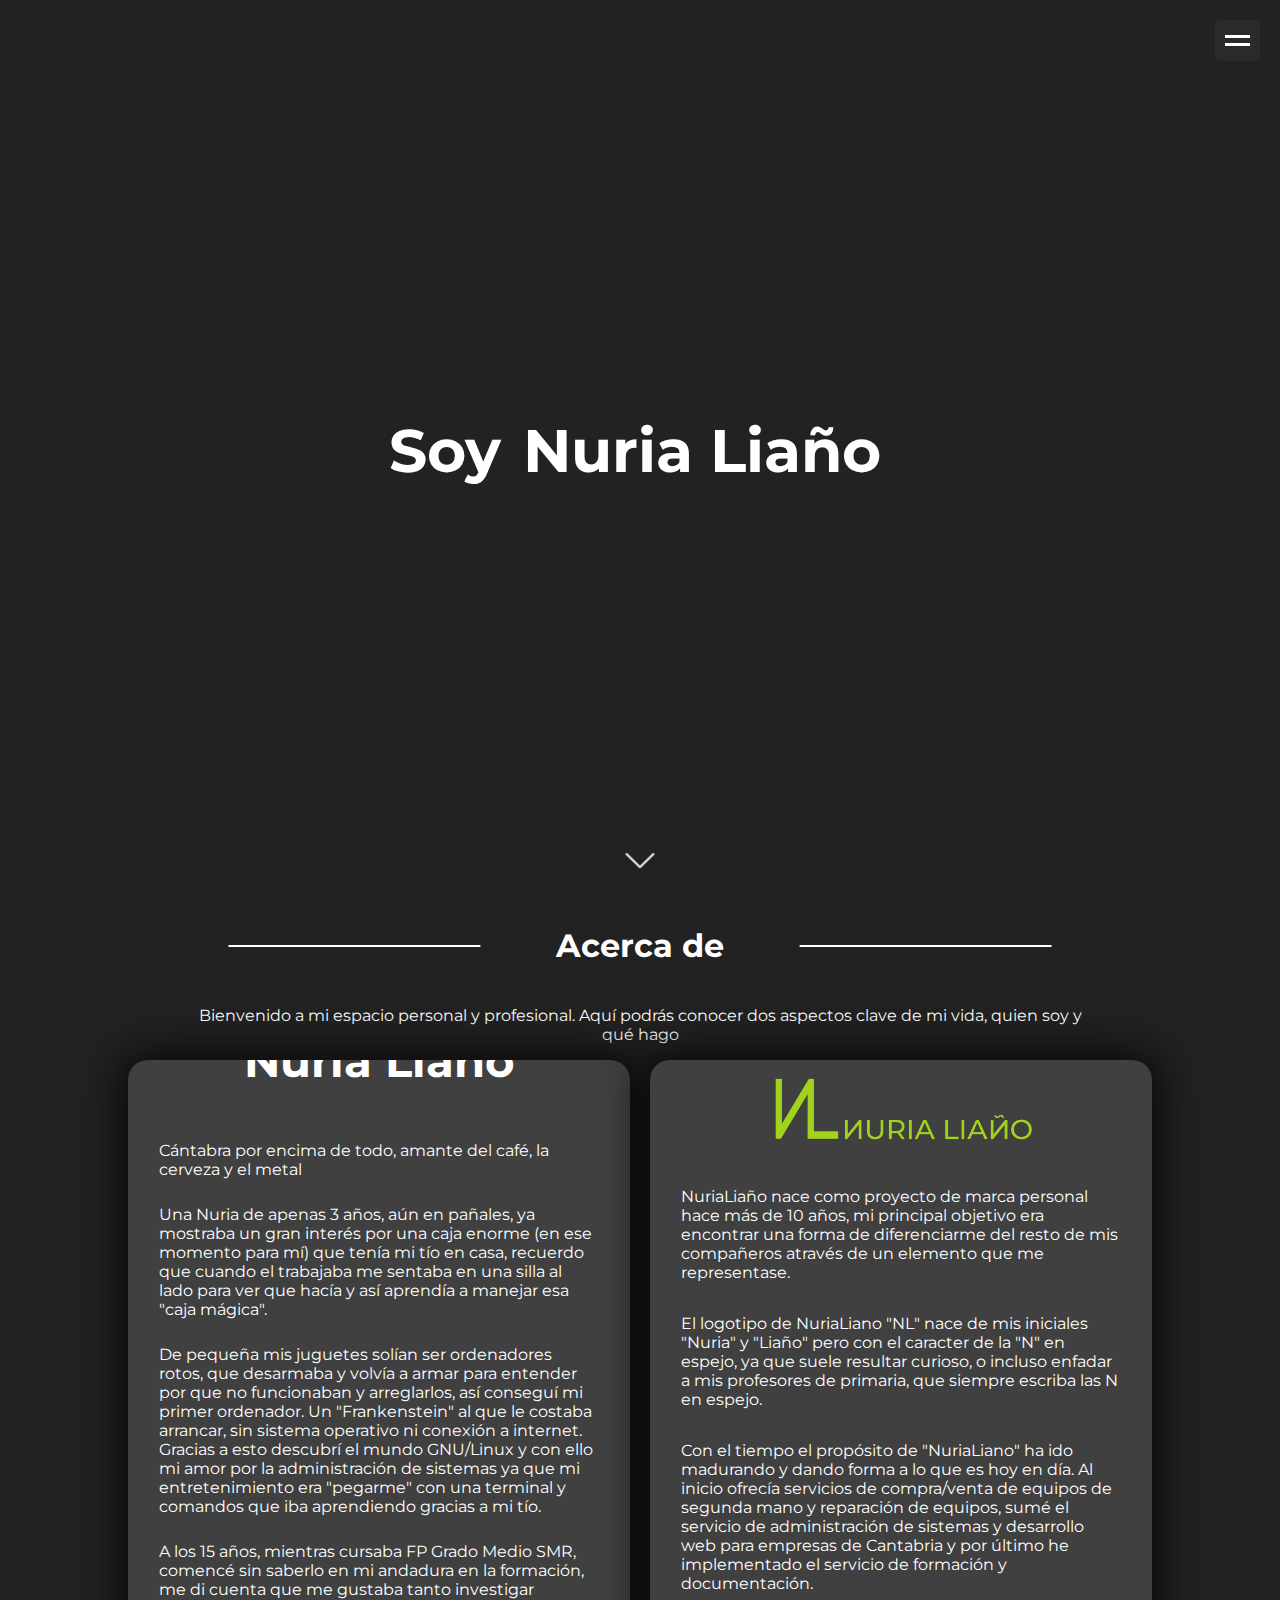
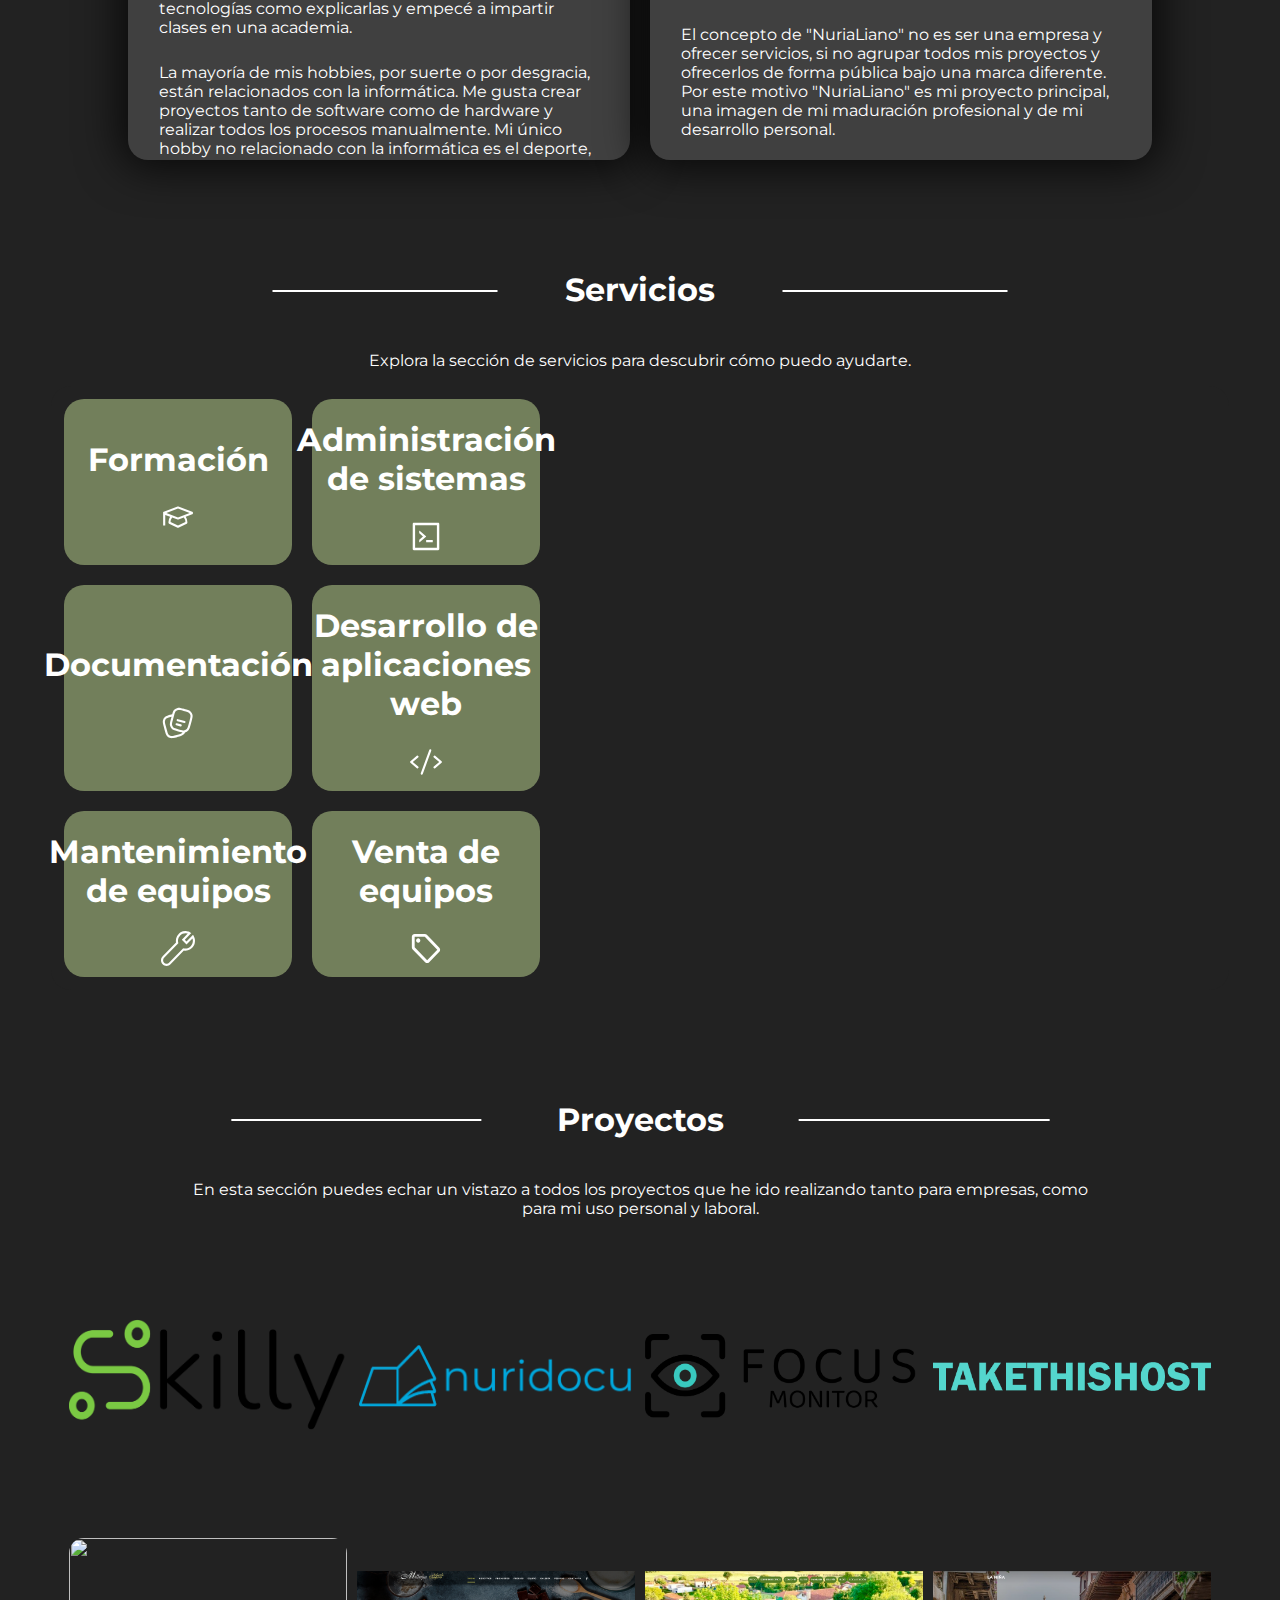
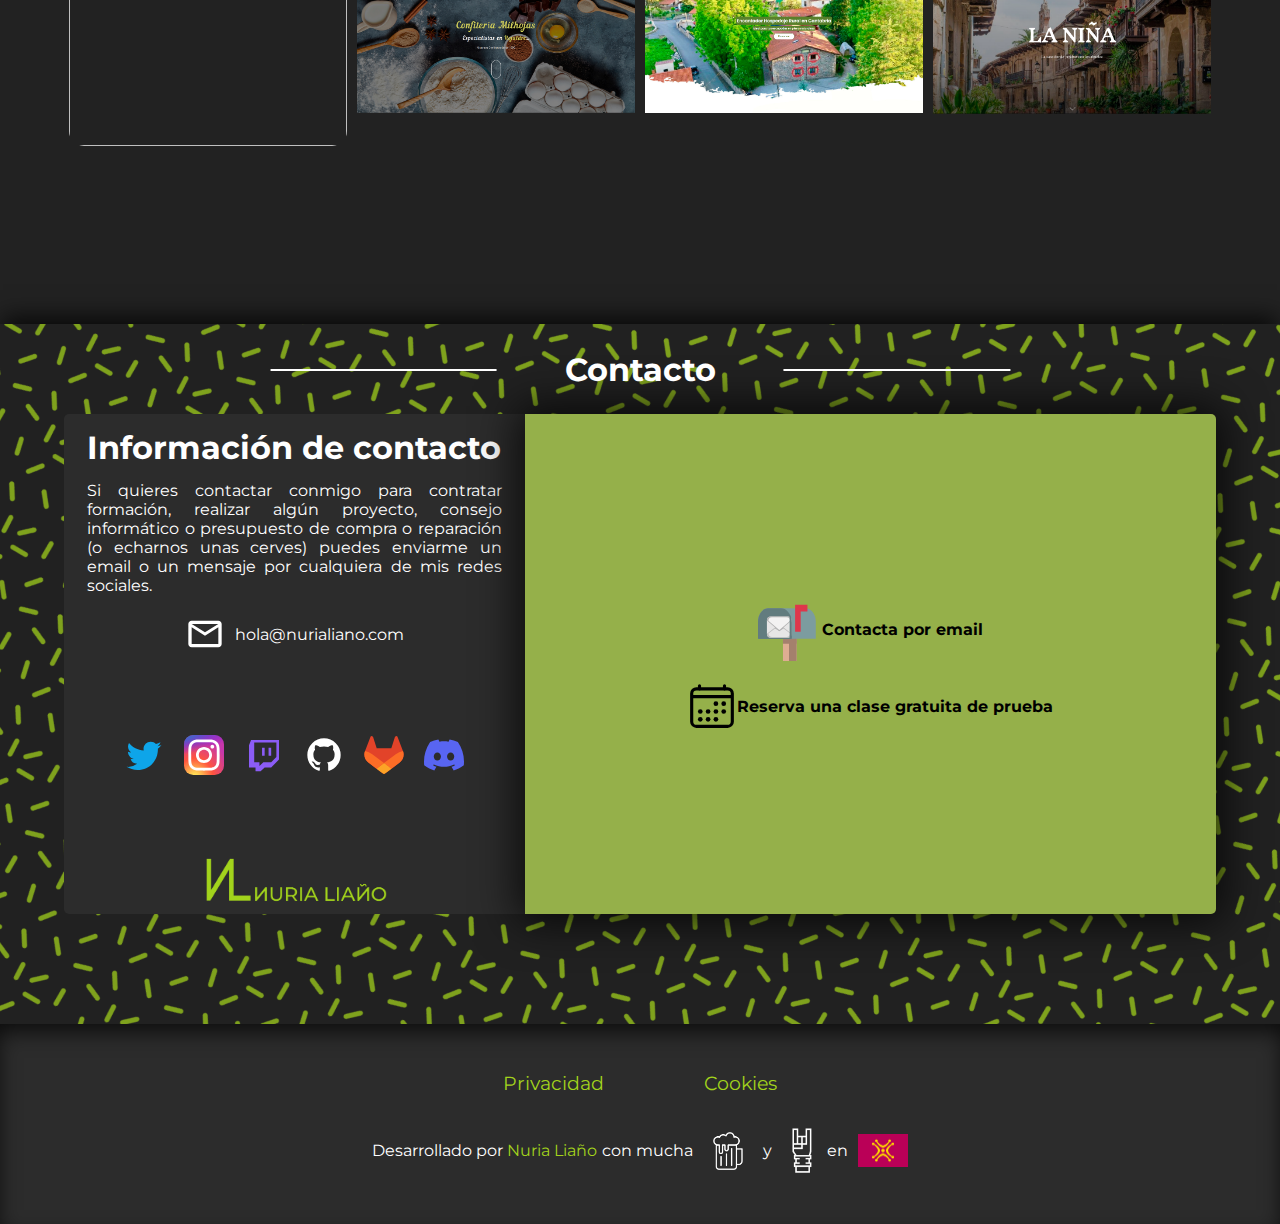
==== commit c6f6946a: "fix contact-form" ====
--- a/index.html
+++ b/index.html
@@ -8,6 +8,7 @@
     <link rel="preconnect" href="https://fonts.gstatic.com" crossorigin>
     <link href="https://fonts.googleapis.com/css2?family=Montserrat&display=swap" rel="stylesheet">
     <script src="js/main.js"></script>
+    <script src="https://www.google.com/recaptcha/enterprise.js?render=6Lfozh0oAAAAAPHA3ELpG10aeq0OpxuSAbd4Pm9A"></script>
     <title>Nuria Liaño</title>
     <link rel="icon" href="media/img/icons/logo.ico" type="image/x-icon">
     <!-- responsive -->
@@ -205,16 +206,26 @@
                 </div>
                 
                 <div class="form">
-                    <form id="contact-form" method="post" action="php/send.php">
-                        <input type="text" name="nombre" id="name" placeholder="NOMBRE">
-                        <input type="text" name="email" id="email" placeholder="EMAIL">
-                        <input type="text" name="asunto" id="asunto" placeholder="ASUNTO">
-                        <textarea name="message" id="message" cols="30" rows="10" placeholder="TU MENSAJE"></textarea>
+                    <form id="contact-form" method="post">
+                        <a href="mailto:hola@nurialiano.com" class="btn-contact">
+                            <img src="media/img/icons/mail.svg" alt="correo">
+                            Contacta por email
+                        </a>
+                        <a href="https://cal.com/skilly/clase-inicial" class="btn-contact">
+                            <img src="media/img/icons/calendar.svg" alt="calendario" id="calendar-img">
+                            Reserva una clase gratuita de prueba
+                        </a>
+
+                        <!-- <input type="text" name="nombre" id="name" placeholder="NOMBRE*" required>
+                        <input type="text" name="email" id="email" placeholder="EMAIL*" required>
+                        <input type="text" name="asunto" id="asunto" placeholder="ASUNTO*" required>
+                        <textarea name="message" id="message" cols="30" rows="10" placeholder="TU MENSAJE*" required></textarea>
                         <div id="buttons-form">
                             <button type="reset">Limpiar</button>
                             <button type="submit">Enviar</button>
-                        </div>
-                    </form>
+                        </div>-->
+                    </form> 
+
                 </div>
             </div>
         </section>
--- a/css/main.css
+++ b/css/main.css
@@ -563,7 +563,25 @@
     border-radius: 0 5px 5px 0;
 }
 
-#contact-form input{
+#contact-form a{
+  text-decoration: none;
+  color: black;
+  font-weight: bolder;
+  display: flex;
+  justify-content: center;
+  align-items: center;
+}
+
+#contact-form a:hover{
+  text-decoration: underline;
+}
+
+#contact-form a #calendar-img{
+  width: 50px;
+}
+
+
+/* #contact-form input{
   width: 50%;
   height: 5%;
   border: none;
@@ -618,7 +636,7 @@
 
 #buttons-form button[type="reset"]{
   background-color: #b6d365;
-}
+} */
 
 /* footer */
 
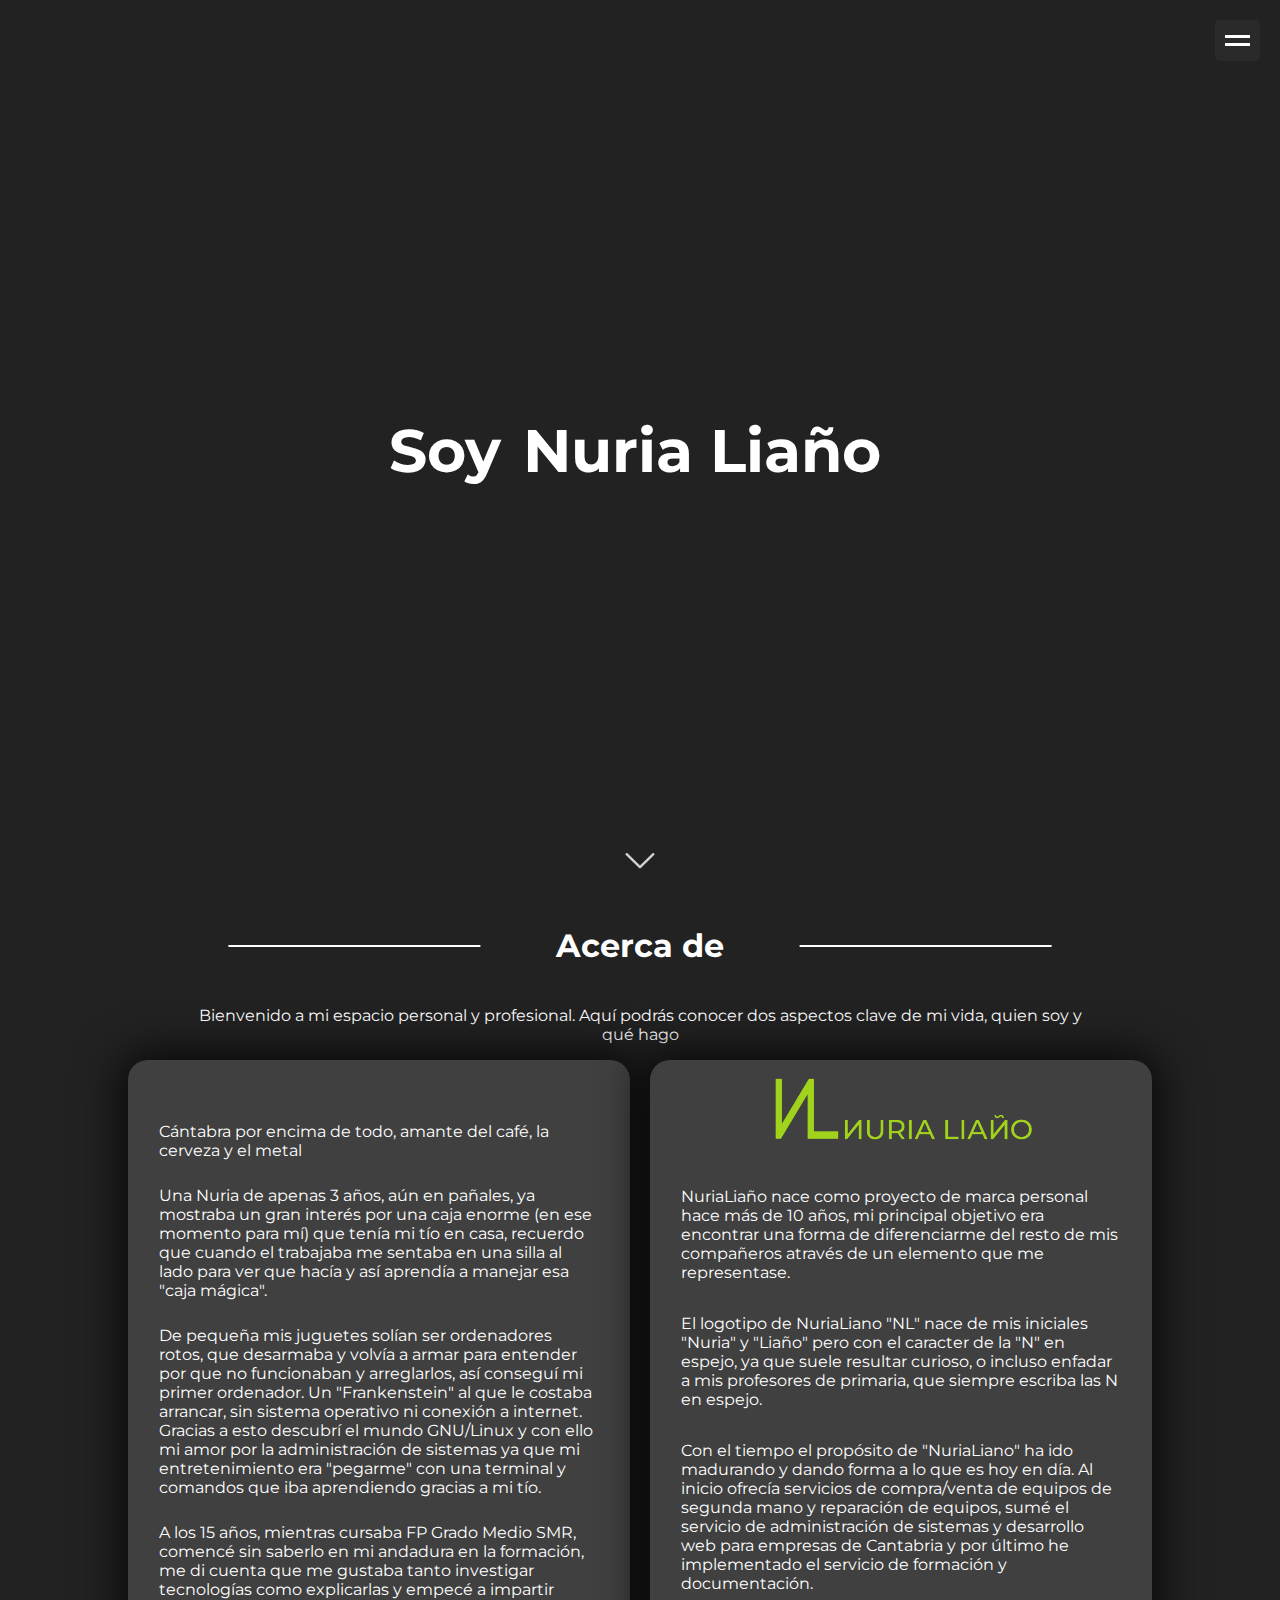
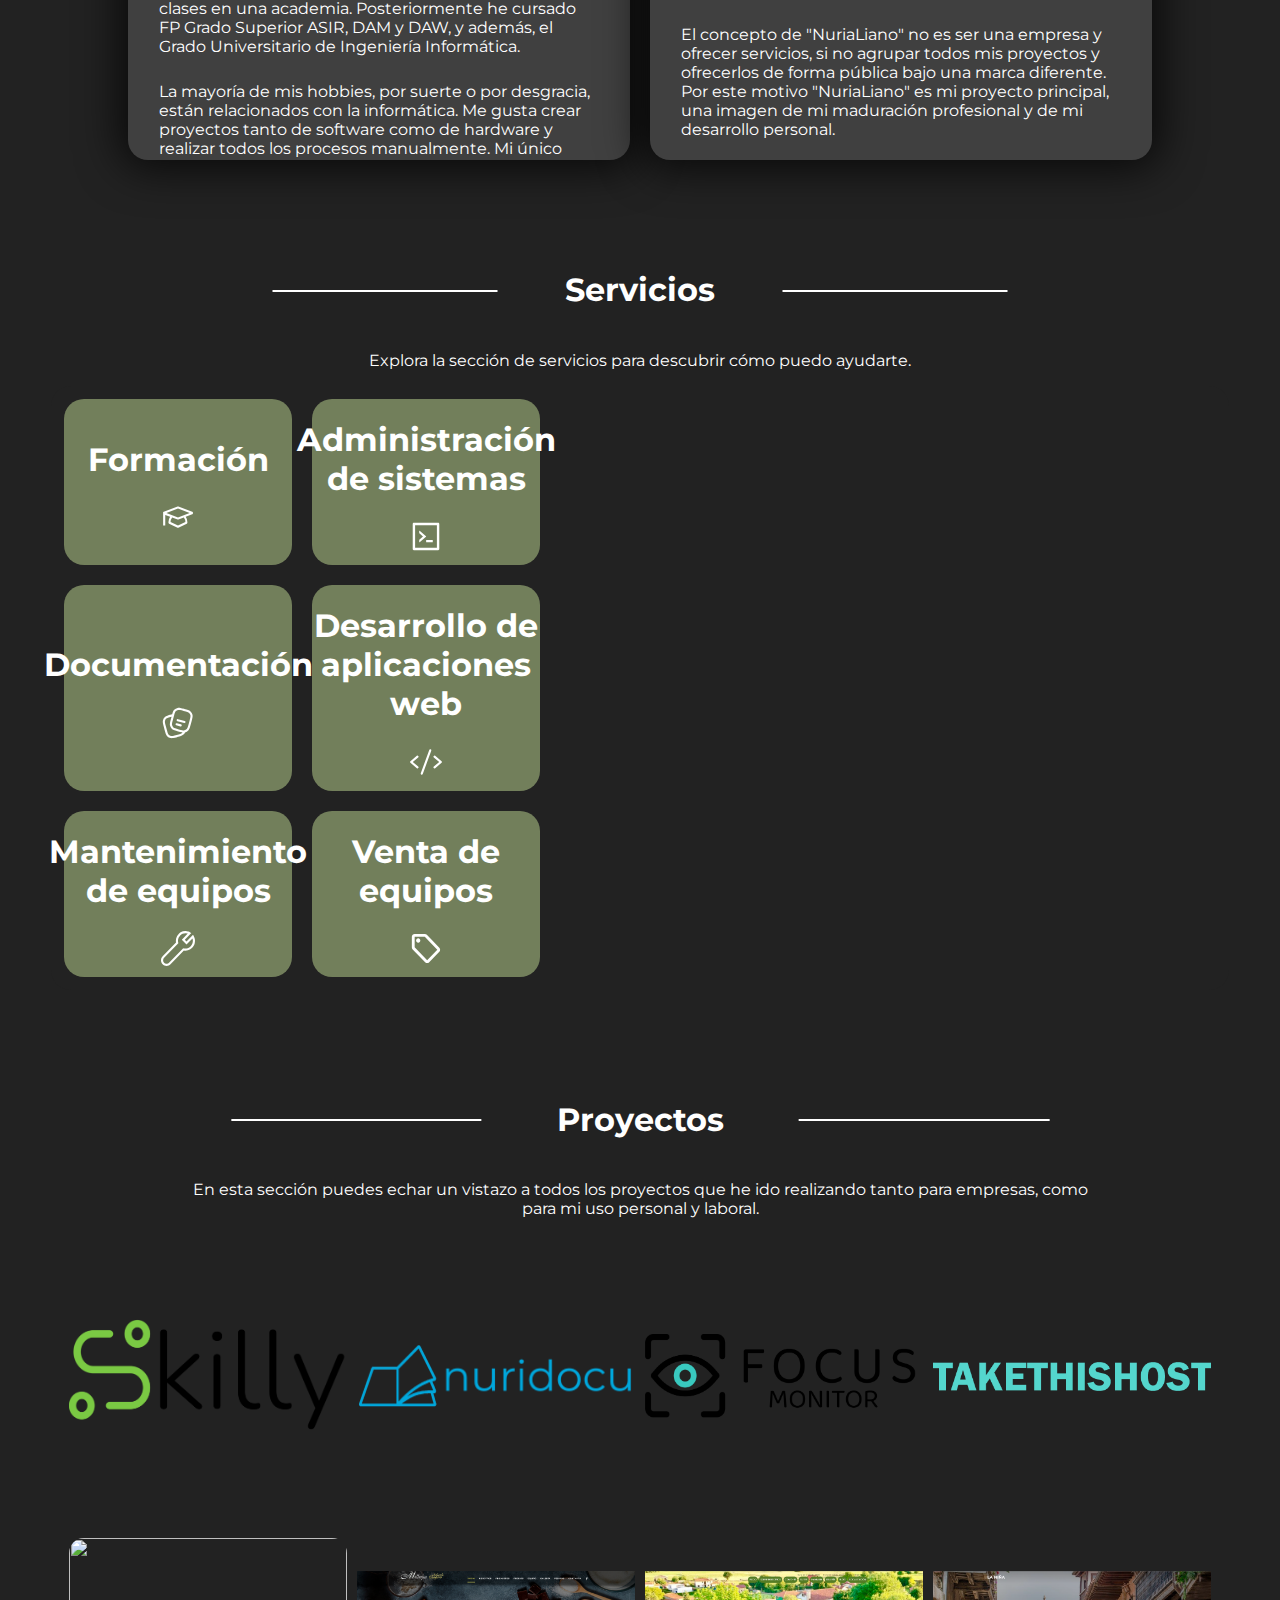
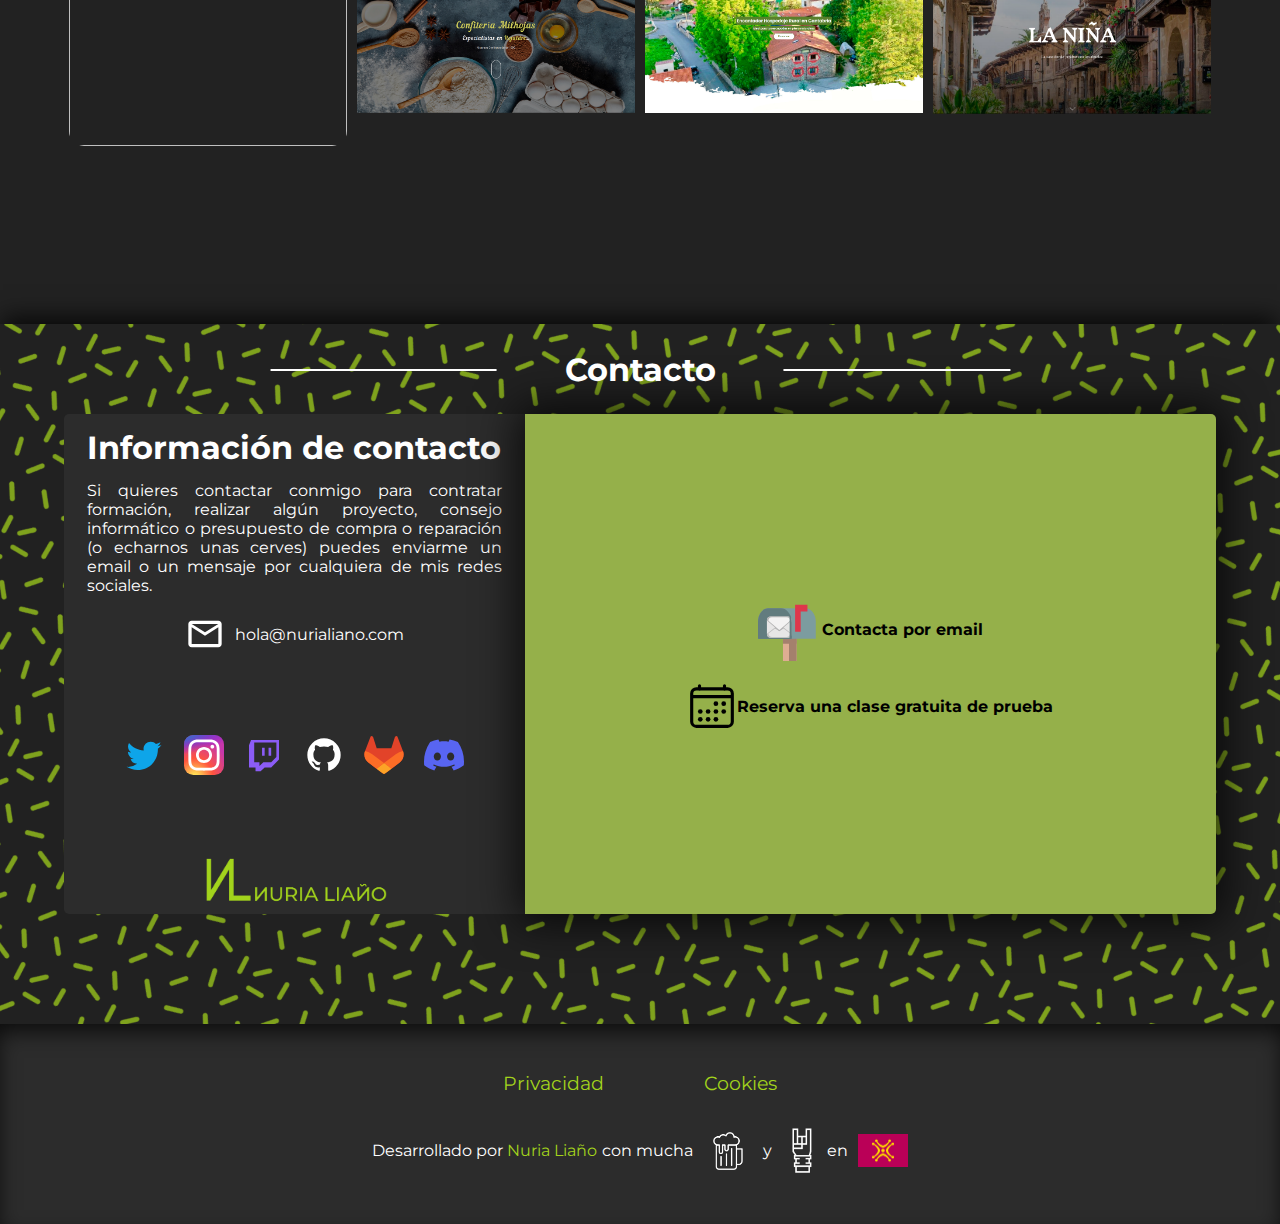
==== commit ca8a7eae: "fix text from about" ====
--- a/index.html
+++ b/index.html
@@ -52,7 +52,7 @@
                     <p>Una Nuria de apenas 3 años, aún en pañales, ya mostraba un gran interés por una caja enorme (en ese momento para mí) que tenía mi tío en casa, recuerdo que cuando el trabajaba me sentaba en una silla al lado para ver que hacía y así aprendía a manejar esa "caja mágica".</p>
                     <p>De pequeña mis juguetes solían ser ordenadores rotos, que desarmaba y volvía a armar para entender por que no funcionaban y arreglarlos, así conseguí mi primer ordenador. Un "Frankenstein" al que le costaba arrancar, sin sistema operativo ni conexión a internet. 
                     Gracias a esto descubrí el mundo GNU/Linux y con ello mi amor por la administración de sistemas ya que mi entretenimiento era "pegarme" con una terminal y comandos que iba aprendiendo gracias a mi tío.</p>
-                    <p>A los 15 años, mientras cursaba FP Grado Medio SMR, comencé sin saberlo en mi andadura en la formación, me di cuenta que me gustaba tanto investigar tecnologías como explicarlas y empecé a impartir clases en una academia.</p>
+                    <p>A los 15 años, mientras cursaba FP Grado Medio SMR, comencé sin saberlo en mi andadura en la formación, me di cuenta que me gustaba tanto investigar tecnologías como explicarlas y empecé a impartir clases en una academia. Posteriormente he cursado FP Grado Superior ASIR, DAM y DAW, y además, el Grado Universitario de Ingeniería Informática.</p>
                     <p>La mayoría de mis hobbies, por suerte o por desgracia, están relacionados con la informática. Me gusta crear proyectos tanto de software como de hardware y realizar todos los procesos manualmente. Mi único hobby no relacionado con la informática es el deporte, me encanta practicar cualquier tipo de deporte pero sobre todo ciclismo y fútbol (aun que a veces también paso por el gimnasio).</p>
                     <div class="img-container nuria-img-container">
                         <img src="media/img/yo3.jpg" alt="">
